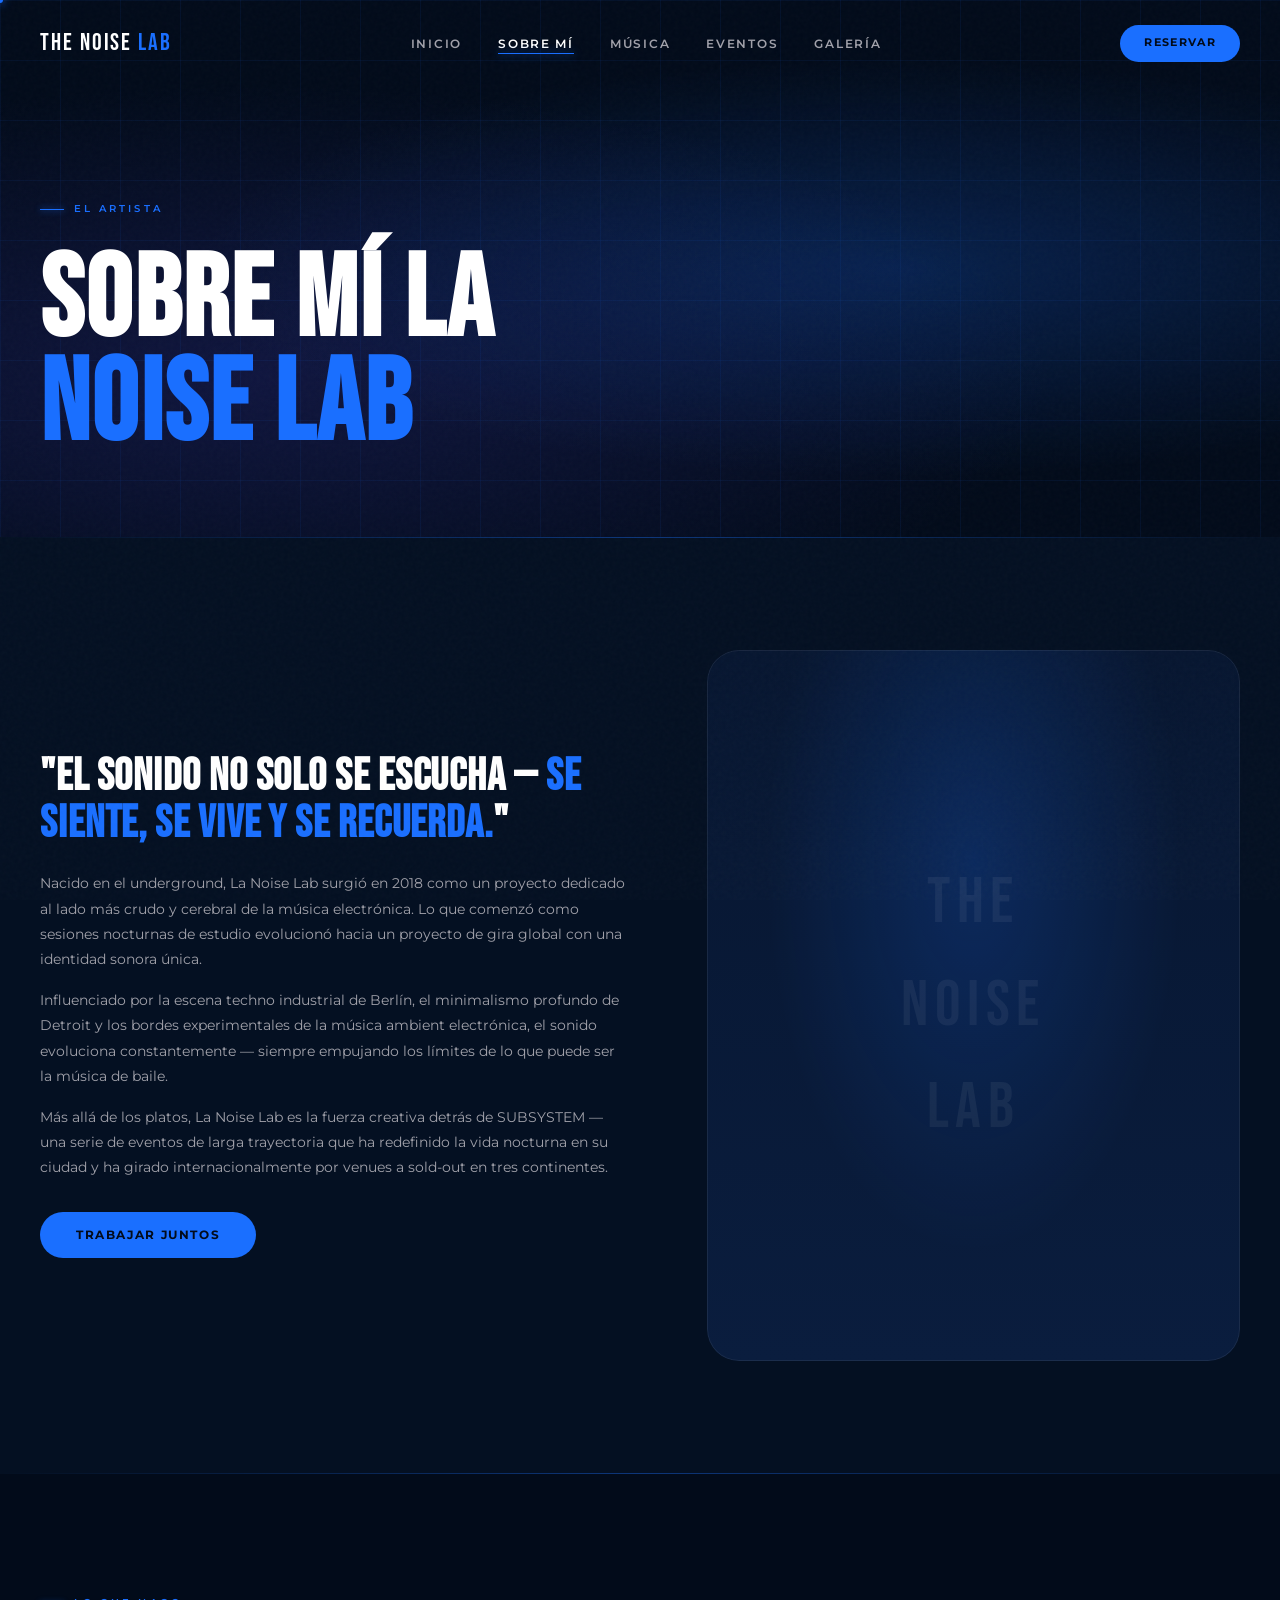
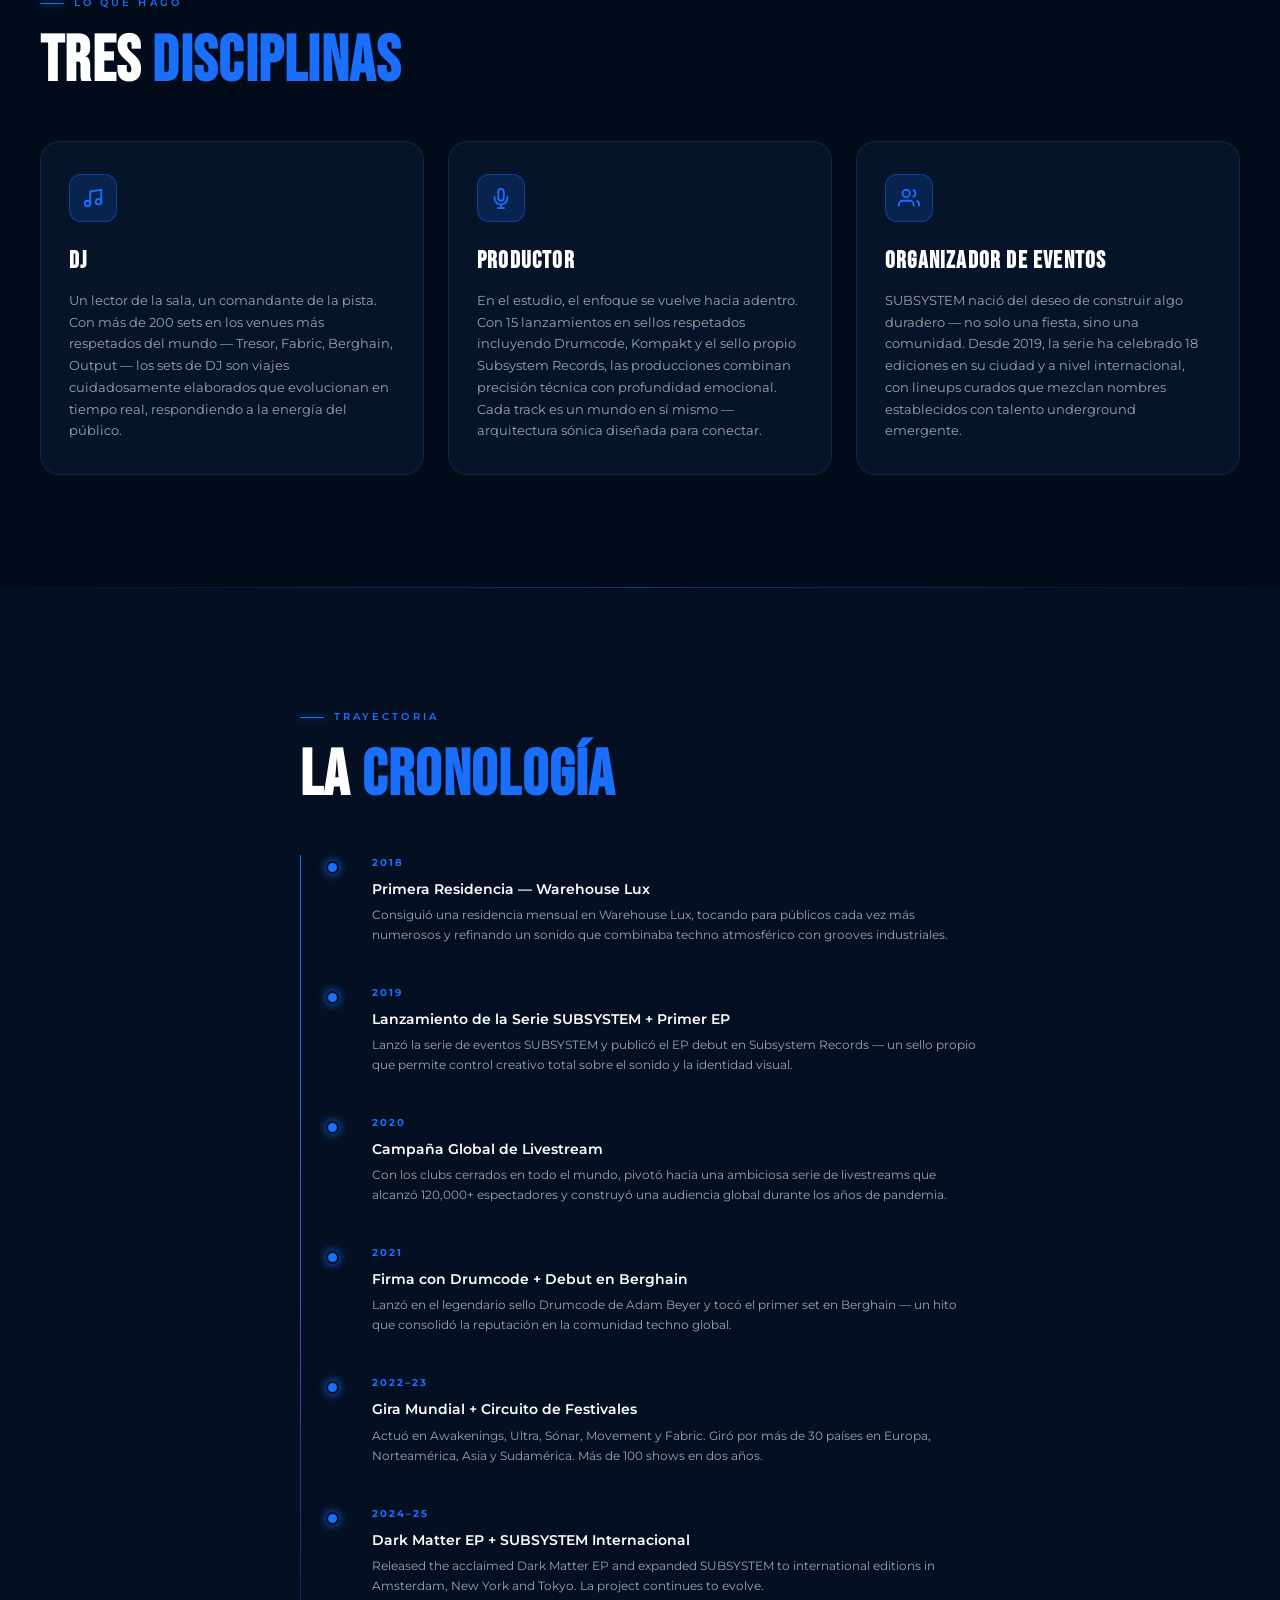
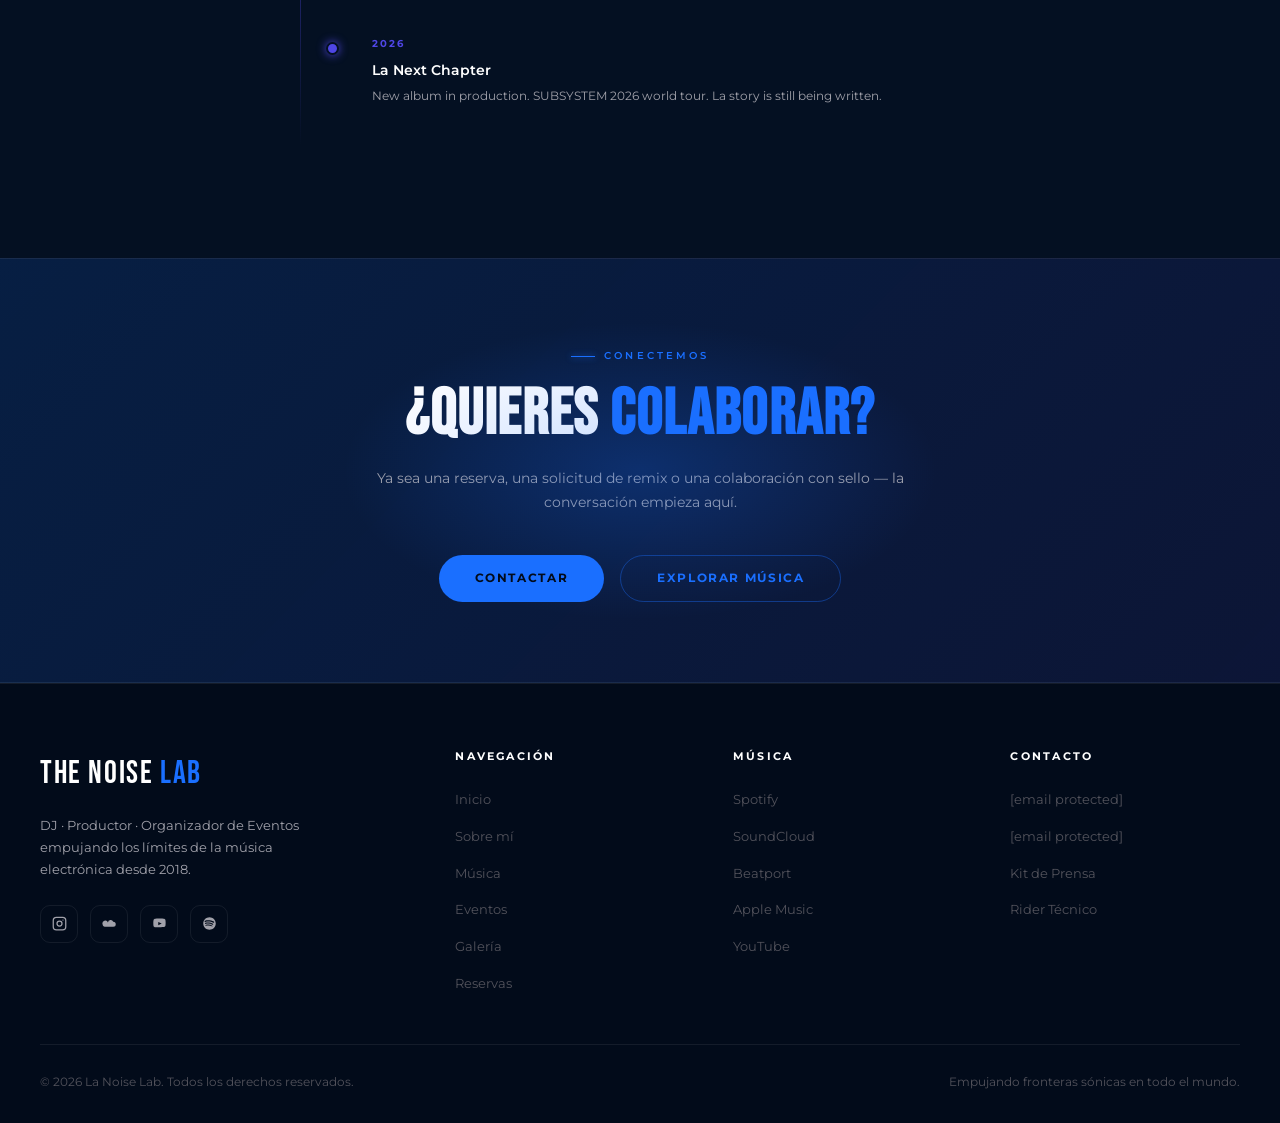
==== about.html @ 78b8d230 "Add files via upload" ====
<!DOCTYPE html>
<html lang="es">
<head>
  <meta charset="UTF-8">
  <meta name="viewport" content="width=device-width, initial-scale=1.0">
  <title>Sobre mí — The Noise Lab</title>
  <link rel="icon" href="data:image/svg+xml,<svg xmlns='http://www.w3.org/2000/svg' viewBox='0 0 100 100'><text y='.9em' font-size='90'>🔊</text></svg>">
  <link rel="preconnect" href="https://fonts.googleapis.com">
  <link href="https://fonts.googleapis.com/css2?family=Bebas+Neue&family=Montserrat:wght@300;400;500;600;700;900&display=swap" rel="stylesheet">
  <link rel="preconnect" href="https://fonts.googleapis.com">
  <link href="https://fonts.googleapis.com/css2?family=Bebas+Neue&family=Montserrat:wght@300;400;500;600;700;900&display=swap" rel="stylesheet">
  <link rel="stylesheet" href="css/styles.css">
</head>
<body>

<div id="cursor-dot"></div>
<div id="cursor-ring"></div>
<div id="page-transition"></div>



<nav id="navbar" role="navigation" aria-label="Main navigation">
  <a class="nav-logo" href="index.html">THE NOISE <span>LAB</span></a>
  <ul class="nav-links">
    <li><a href="index.html">Inicio</a></li>
    <li><a href="about.html" class="active">Sobre mí</a></li>
    <li><a href="music.html">Música</a></li>
    <li><a href="events.html">Eventos</a></li>
    <li><a href="gallery.html">Galería</a></li>
  </ul>
  <a href="booking.html" class="nav-cta">Reservar</a>
  <button class="nav-hamburger" aria-label="Toggle mobile menu"><span></span><span></span><span></span></button>
</nav>
<div class="nav-mobile" role="dialog" aria-label="Mobile navigation">
  <a href="index.html">Inicio</a><a href="about.html">Sobre mí</a><a href="music.html">Música</a>
  <a href="events.html">Eventos</a><a href="gallery.html">Galería</a><a href="booking.html">Reservar</a>
</div>

<!-- PAGE HERO -->
<section class="page-hero">
  <div class="page-hero-bg"></div>
  <div class="page-hero-grid"></div>
  <div class="container page-hero-inner">
    <span class="section-tag reveal">El Artista</span>
    <h1 class="page-hero-title reveal" data-delay="1">Sobre mí La<br><span>Noise Lab</span></h1>
  </div>
</section>

<div class="divider"></div>

<!-- INTRO -->
<section class="section" style="background:var(--bg-1)">
  <div class="container">
    <div class="about-intro">
      <div>
        <h2 class="about-quote reveal">"El sonido no solo se escucha — <span>se siente, se vive y se recuerda.</span>"</h2>
        <p class="about-text reveal" data-delay="1">
          Nacido en el underground, La Noise Lab surgió en 2018 como un proyecto dedicado al lado más crudo y cerebral de la música electrónica. Lo que comenzó como sesiones nocturnas de estudio evolucionó hacia un proyecto de gira global con una identidad sonora única.
        </p>
        <p class="about-text reveal" data-delay="2">
          Influenciado por la escena techno industrial de Berlín, el minimalismo profundo de Detroit y los bordes experimentales de la música ambient electrónica, el sonido evoluciona constantemente — siempre empujando los límites de lo que puede ser la música de baile.
        </p>
        <p class="about-text reveal" data-delay="3">
          Más allá de los platos, La Noise Lab es la fuerza creativa detrás de SUBSYSTEM — una serie de eventos de larga trayectoria que ha redefinido la vida nocturna en su ciudad y ha girado internacionalmente por venues a sold-out en tres continentes.
        </p>
        <div class="reveal" data-delay="4" style="margin-top:2rem">
          <a href="booking.html" class="btn btn-primary">Trabajar Juntos</a>
        </div>
      </div>
      <div class="about-portrait reveal reveal-right" data-delay="2">
        <div class="about-portrait-bg">
          <div>
            <div class="about-portrait-label">THE<br>NOISE<br>LAB</div>
          </div>
        </div>
        <div class="about-portrait-frame"></div>
      </div>
    </div>
  </div>
</section>

<div class="divider"></div>

<!-- PILLARS -->
<section class="section" style="background:var(--bg-0)">
  <div class="container">
    <span class="section-tag reveal">Lo Que Hago</span>
    <h2 class="section-title reveal" data-delay="1">Tres <span>Disciplinas</span></h2>
    <div class="about-pillars">
      <div class="pillar-card reveal" data-delay="1">
        <div class="pillar-icon">
          <svg viewBox="0 0 24 24" fill="none" stroke="currentColor" stroke-width="2"><path d="M9 18V5l12-2v13"/><circle cx="6" cy="18" r="3"/><circle cx="18" cy="16" r="3"/></svg>
        </div>
        <h3 class="pillar-title">DJ</h3>
        <p class="pillar-text">Un lector de la sala, un comandante de la pista. Con más de 200 sets en los venues más respetados del mundo — Tresor, Fabric, Berghain, Output — los sets de DJ son viajes cuidadosamente elaborados que evolucionan en tiempo real, respondiendo a la energía del público.</p>
      </div>
      <div class="pillar-card reveal" data-delay="2">
        <div class="pillar-icon">
          <svg viewBox="0 0 24 24" fill="none" stroke="currentColor" stroke-width="2"><path d="M12 2a3 3 0 0 1 3 3v7a3 3 0 0 1-6 0V5a3 3 0 0 1 3-3z"/><path d="M19 10v2a7 7 0 0 1-14 0v-2"/><line x1="12" y1="19" x2="12" y2="23"/><line x1="8" y1="23" x2="16" y2="23"/></svg>
        </div>
        <h3 class="pillar-title">Productor</h3>
        <p class="pillar-text">En el estudio, el enfoque se vuelve hacia adentro. Con 15 lanzamientos en sellos respetados incluyendo Drumcode, Kompakt y el sello propio Subsystem Records, las producciones combinan precisión técnica con profundidad emocional. Cada track es un mundo en sí mismo — arquitectura sónica diseñada para conectar.</p>
      </div>
      <div class="pillar-card reveal" data-delay="3">
        <div class="pillar-icon">
          <svg viewBox="0 0 24 24" fill="none" stroke="currentColor" stroke-width="2"><path d="M17 21v-2a4 4 0 0 0-4-4H5a4 4 0 0 0-4 4v2"/><circle cx="9" cy="7" r="4"/><path d="M23 21v-2a4 4 0 0 0-3-3.87"/><path d="M16 3.13a4 4 0 0 1 0 7.75"/></svg>
        </div>
        <h3 class="pillar-title">Organizador de Eventos</h3>
        <p class="pillar-text">SUBSYSTEM nació del deseo de construir algo duradero — no solo una fiesta, sino una comunidad. Desde 2019, la serie ha celebrado 18 ediciones en su ciudad y a nivel internacional, con lineups curados que mezclan nombres establecidos con talento underground emergente.</p>
      </div>
    </div>
  </div>
</section>

<div class="divider"></div>

<!-- TIMELINE -->
<section class="section" style="background:var(--bg-1)">
  <div class="container" style="max-width:760px">
    <span class="section-tag reveal">Trayectoria</span>
    <h2 class="section-title reveal" data-delay="1">La <span>Cronología</span></h2>
    <div class="timeline" style="margin-top:3rem">
      <div class="timeline-item reveal" data-delay="1">
        <div class="timeline-dot"></div>
        <div class="timeline-year">2018</div>
        <div class="timeline-event">Primera Residencia — Warehouse Lux</div>
        <div class="timeline-desc">Consiguió una residencia mensual en Warehouse Lux, tocando para públicos cada vez más numerosos y refinando un sonido que combinaba techno atmosférico con grooves industriales.</div>
      </div>
      <div class="timeline-item reveal" data-delay="2">
        <div class="timeline-dot"></div>
        <div class="timeline-year">2019</div>
        <div class="timeline-event">Lanzamiento de la Serie SUBSYSTEM + Primer EP</div>
        <div class="timeline-desc">Lanzó la serie de eventos SUBSYSTEM y publicó el EP debut en Subsystem Records — un sello propio que permite control creativo total sobre el sonido y la identidad visual.</div>
      </div>
      <div class="timeline-item reveal" data-delay="3">
        <div class="timeline-dot"></div>
        <div class="timeline-year">2020</div>
        <div class="timeline-event">Campaña Global de Livestream</div>
        <div class="timeline-desc">Con los clubs cerrados en todo el mundo, pivotó hacia una ambiciosa serie de livestreams que alcanzó 120,000+ espectadores y construyó una audiencia global durante los años de pandemia.</div>
      </div>
      <div class="timeline-item reveal" data-delay="4">
        <div class="timeline-dot"></div>
        <div class="timeline-year">2021</div>
        <div class="timeline-event">Firma con Drumcode + Debut en Berghain</div>
        <div class="timeline-desc">Lanzó en el legendario sello Drumcode de Adam Beyer y tocó el primer set en Berghain — un hito que consolidó la reputación en la comunidad techno global.</div>
      </div>
      <div class="timeline-item reveal" data-delay="5">
        <div class="timeline-dot"></div>
        <div class="timeline-year">2022–23</div>
        <div class="timeline-event">Gira Mundial + Circuito de Festivales</div>
        <div class="timeline-desc">Actuó en Awakenings, Ultra, Sónar, Movement y Fabric. Giró por más de 30 países en Europa, Norteamérica, Asia y Sudamérica. Más de 100 shows en dos años.</div>
      </div>
      <div class="timeline-item reveal" data-delay="6">
        <div class="timeline-dot"></div>
        <div class="timeline-year">2024–25</div>
        <div class="timeline-event">Dark Matter EP + SUBSYSTEM Internacional</div>
        <div class="timeline-desc">Released the acclaimed Dark Matter EP and expanded SUBSYSTEM to international editions in Amsterdam, New York and Tokyo. La project continues to evolve.</div>
      </div>
      <div class="timeline-item reveal">
        <div class="timeline-dot" style="background:var(--neon-purple);box-shadow:0 0 10px var(--neon-purple)"></div>
        <div class="timeline-year" style="color:var(--neon-purple)">2026</div>
        <div class="timeline-event">La Next Chapter</div>
        <div class="timeline-desc">New album in production. SUBSYSTEM 2026 world tour. La story is still being written.</div>
      </div>
    </div>
  </div>
</section>

<!-- CTA -->
<section class="cta-band">
  <div class="container">
    <span class="section-tag" style="justify-content:center">Conectemos</span>
    <h2 class="section-title reveal">¿Quieres <span>Colaborar?</span></h2>
    <p class="section-subtitle reveal" data-delay="1">Ya sea una reserva, una solicitud de remix o una colaboración con sello — la conversación empieza aquí.</p>
    <div class="btn-row reveal" data-delay="2">
      <a href="booking.html" class="btn btn-primary">Contactar</a>
      <a href="music.html" class="btn btn-ghost">Explorar Música</a>
    </div>
  </div>
</section>

<footer role="contentinfo">
  <div class="container">
    <div class="footer-grid">
      <div>
        <div class="footer-logo">THE NOISE <span>LAB</span></div>
        <p class="footer-desc">DJ · Productor · Organizador de Eventos empujando los límites de la música electrónica desde 2018.</p>
        <div class="footer-socials">
          <a href="#" class="social-btn" aria-label="Instagram"><svg viewBox="0 0 24 24" fill="none" stroke="currentColor" stroke-width="2"><rect x="2" y="2" width="20" height="20" rx="5"/><circle cx="12" cy="12" r="4"/><circle cx="17.5" cy="6.5" r="1" fill="currentColor" stroke="none"/></svg></a>
          <a href="#" class="social-btn" aria-label="SoundCloud"><svg viewBox="0 0 24 24" fill="currentColor"><path d="M1 13.5C1 15.4 2.6 17 4.5 17H18a4 4 0 000-8 4.5 4.5 0 00-8.5 1.5A3 3 0 001 13.5z"/></svg></a>
          <a href="#" class="social-btn" aria-label="YouTube"><svg viewBox="0 0 24 24" fill="currentColor"><path d="M21.6 7.2s-.2-1.4-.9-2c-.8-.9-1.8-.9-2.2-.9C16 4.1 12 4.1 12 4.1s-4 0-6.5.2c-.4 0-1.4 0-2.2.9-.7.6-.9 2-.9 2S2.1 8.8 2.1 10.4v1.5c0 1.6.2 3.2.2 3.2s.2 1.4.9 2c.8.9 1.9.8 2.4.9C7.1 18 12 18 12 18s4 0 6.5-.3c.4 0 1.4 0 2.2-.9.7-.6.9-2 .9-2s.2-1.6.2-3.2v-1.5c0-1.6-.2-3.2-.2-3.2zM10 14.6V9.4l5.5 2.6-5.5 2.6z"/></svg></a>
          <a href="#" class="social-btn" aria-label="Spotify"><svg viewBox="0 0 24 24" fill="currentColor"><path d="M12 2C6.48 2 2 6.48 2 12s4.48 10 10 10 10-4.48 10-10S17.52 2 12 2zm4.64 14.36c-.2.32-.61.42-.93.22-2.55-1.56-5.76-1.91-9.53-1.05-.37.09-.73-.14-.82-.5-.09-.37.14-.73.5-.82 4.13-.94 7.67-.53 10.52 1.21.32.2.42.61.22.93zm1.24-2.76c-.25.4-.78.52-1.18.27-2.92-1.79-7.37-2.31-10.82-1.26-.45.13-.92-.12-1.05-.57-.13-.45.12-.92.57-1.05 3.95-1.2 8.85-.62 12.21 1.43.4.25.52.78.27 1.18zm.11-2.87c-3.5-2.08-9.28-2.27-12.62-1.26-.54.16-1.1-.14-1.27-.68-.16-.54.14-1.1.68-1.27 3.84-1.17 10.22-.94 14.26 1.45.49.29.65.91.36 1.4-.29.49-.91.65-1.4.36z"/></svg></a>
        </div>
      </div>
      <div class="footer-col"><h4>Navegación</h4><ul><li><a href="index.html">Inicio</a></li><li><a href="about.html">Sobre mí</a></li><li><a href="music.html">Música</a></li><li><a href="events.html">Eventos</a></li><li><a href="gallery.html">Galería</a></li><li><a href="booking.html">Reservas</a></li></ul></div>
      <div class="footer-col"><h4>Música</h4><ul><li><a href="#">Spotify</a></li><li><a href="#">SoundCloud</a></li><li><a href="#">Beatport</a></li><li><a href="#">Apple Music</a></li><li><a href="#">YouTube</a></li></ul></div>
      <div class="footer-col"><h4>Contacto</h4><ul><li><a href="/cdn-cgi/l/email-protection#44262b2b2f2d2a233704302c212a2b2d37212825266a272b29"><span class="__cf_email__" data-cfemail="f3919c9c989a9d9480b3879b969d9c9a80969f9291dd909c9e">[email&#160;protected]</span></a></li><li><a href="/cdn-cgi/l/email-protection#43333126303003372b262d2c2a30262f22216d202c2e"><span class="__cf_email__" data-cfemail="42323027313102362a272c2d2b31272e23206c212d2f">[email&#160;protected]</span></a></li><li><a href="#">Kit de Prensa</a></li><li><a href="#">Rider Técnico</a></li></ul></div>
    </div>
    <div class="footer-bottom">
      <span>© 2026 La Noise Lab. Todos los derechos reservados.</span>
      <span>Empujando fronteras sónicas en todo el mundo.</span>
    </div>
  </div>
</footer>
</div>
  <script src="js/script.js"></script>
</body>
</html>
---- css/styles.css ----
/* ============================================================
   THE NOISE LAB — MASTER STYLESHEET
   Senior-level production CSS
   ============================================================ */

@import url('https://fonts.googleapis.com/css2?family=Bebas+Neue&family=Montserrat:wght@300;400;500;600;700;900&display=swap');

/* ── CUSTOM PROPERTIES ───────────────────────────────────── */
:root {
  --bg-0:        #020b1a;
  --bg-1:        #041022;
  --bg-2:        #071630;
  --bg-3:        #0a1d3e;
  --bg-card:     #051428;

  --neon-blue:   #1a6fff;
  --neon-purple: #4f46e5;
  --neon-pink:   #818cf8;
  --neon-blue-dim: rgba(26,111,255,.18);
  --neon-purple-dim: rgba(79,70,229,.18);

  --text-primary:   #ffffff;
  --text-secondary: #a1a1aa;
  --text-muted:     #52525b;

  --border:      rgba(255,255,255,.07);
  --border-glow: rgba(26,111,255,.4);

  --ff-head: 'Bebas Neue', sans-serif;
  --ff-body: 'Montserrat', sans-serif;

  --radius-sm: 6px;
  --radius-md: 12px;
  --radius-lg: 20px;
  --radius-xl: 32px;

  --transition: 0.35s cubic-bezier(.4,0,.2,1);
  --transition-fast: 0.18s cubic-bezier(.4,0,.2,1);

  --glow-blue:   0 0 40px rgba(26,111,255,.5), 0 0 80px rgba(26,111,255,.2);
  --glow-purple: 0 0 40px rgba(79,70,229,.5), 0 0 80px rgba(79,70,229,.2);
}

/* ── RESET & BASE ────────────────────────────────────────── */
*, *::before, *::after { box-sizing: border-box; margin: 0; padding: 0; }

html { font-size: 16px; scroll-behavior: smooth; overflow-x: hidden; }

body {
  font-family: var(--ff-body);
  background: var(--bg-1);
  color: var(--text-primary);
  line-height: 1.6;
  overflow-x: hidden;
  cursor: none;
}

::selection { background: var(--neon-blue); color: var(--bg-0); }
::-webkit-scrollbar { width: 4px; }
::-webkit-scrollbar-track { background: var(--bg-0); }
::-webkit-scrollbar-thumb { background: var(--neon-blue); border-radius: 2px; }

a { color: inherit; text-decoration: none; }
img { display: block; max-width: 100%; }
button { cursor: none; }

/* ── CURSOR ──────────────────────────────────────────────── */
#cursor-dot,
#cursor-ring {
  position: fixed; top: 0; left: 0;
  pointer-events: none; z-index: 99999;
  transform: translate(-50%, -50%);
  border-radius: 50%; transition: opacity .3s;
}
#cursor-dot {
  width: 6px; height: 6px;
  background: var(--neon-blue);
  box-shadow: 0 0 10px var(--neon-blue);
}
#cursor-ring {
  width: 36px; height: 36px;
  border: 1.5px solid rgba(26,111,255,.6);
  transition: width .25s, height .25s, border-color .25s, background .25s;
}
body.cursor-hover #cursor-ring { width: 56px; height: 56px; border-color: var(--neon-blue); background: var(--neon-blue-dim); }
body.cursor-img   #cursor-ring { width: 64px; height: 64px; border-color: var(--neon-purple); background: var(--neon-purple-dim); }

/* ── GRAIN ───────────────────────────────────────────────── */
body::before {
  content: ''; position: fixed; inset: 0;
  background-image: url("data:image/svg+xml,%3Csvg viewBox='0 0 256 256' xmlns='http://www.w3.org/2000/svg'%3E%3Cfilter id='n'%3E%3CfeTurbulence type='fractalNoise' baseFrequency='0.9' numOctaves='4' stitchTiles='stitch'/%3E%3C/filter%3E%3Crect width='100%25' height='100%25' filter='url(%23n)' opacity='1'/%3E%3C/svg%3E");
  opacity: .025; pointer-events: none; z-index: 1;
}

/* ── PAGE TRANSITION ─────────────────────────────────────── */
#page-transition {
  position: fixed; inset: 0; background: var(--bg-0);
  z-index: 9998; opacity: 0; pointer-events: none; transition: opacity .4s ease;
}
#page-transition.active { opacity: 1; pointer-events: all; }

/* ── SPLASH ──────────────────────────────────────────────── */
#splash {
  position: fixed; inset: 0; z-index: 9990;
  background: var(--bg-0);
  display: flex; flex-direction: column; align-items: center; justify-content: center;
  overflow: hidden; transition: opacity .8s ease, transform .8s ease;
}
#splash.hide { opacity: 0; transform: scale(1.04); pointer-events: none; }

.splash-particles { position: absolute; inset: 0; overflow: hidden; }
.splash-particle {
  position: absolute; width: 2px; height: 2px;
  background: var(--neon-blue); border-radius: 50%;
  animation: particle-float linear infinite; opacity: 0;
}
@keyframes particle-float {
  0%   { opacity: 0; transform: translateY(0) scale(1); }
  10%  { opacity: 1; }
  90%  { opacity: .5; }
  100% { opacity: 0; transform: translateY(-100vh) scale(0); }
}

.splash-grid {
  position: absolute; inset: 0;
  background-image:
    linear-gradient(rgba(26,111,255,.09) 1px, transparent 1px),
    linear-gradient(90deg, rgba(26,111,255,.09) 1px, transparent 1px);
  background-size: 60px 60px;
  animation: grid-shift 12s linear infinite;
}
@keyframes grid-shift { from { transform: translateY(0); } to { transform: translateY(60px); } }

.splash-glow {
  position: absolute; width: 600px; height: 600px;
  background: radial-gradient(circle, rgba(26,111,255,.4) 0%, transparent 70%);
  border-radius: 50%; animation: glow-pulse 4s ease-in-out infinite;
}
@keyframes glow-pulse { 0%,100% { transform: scale(1); opacity: .7; } 50% { transform: scale(1.15); opacity: 1; } }

.splash-content {
  position: relative; z-index: 2; text-align: center;
  animation: splash-in .8s ease both; animation-delay: .3s;
}
@keyframes splash-in {
  from { opacity: 0; transform: translateY(30px); filter: blur(12px); }
  to   { opacity: 1; transform: translateY(0);    filter: blur(0); }
}

.splash-label {
  font-family: var(--ff-body); font-size: .75rem; font-weight: 600;
  letter-spacing: .35em; color: var(--neon-blue); text-transform: uppercase;
  margin-bottom: 1.5rem; opacity: .8;
}
.splash-title {
  font-family: var(--ff-head);
  font-size: clamp(5rem, 15vw, 13rem);
  line-height: .9; letter-spacing: .02em;
  background: linear-gradient(135deg, #fff 30%, var(--neon-blue) 100%);
  -webkit-background-clip: text; -webkit-text-fill-color: transparent; background-clip: text;
  filter: drop-shadow(0 0 40px rgba(26,111,255,.4));
}
.splash-subtitle {
  font-family: var(--ff-body); font-size: .85rem; font-weight: 500;
  letter-spacing: .4em; color: var(--text-secondary); text-transform: uppercase; margin-top: 1.25rem;
}
.splash-btn {
  margin-top: 3.5rem;
  display: inline-flex; align-items: center; gap: .75rem;
  padding: .9rem 2.5rem; background: transparent;
  border: 1px solid var(--border-glow); border-radius: 100px;
  font-family: var(--ff-body); font-size: .75rem; font-weight: 600;
  letter-spacing: .2em; text-transform: uppercase; color: var(--neon-blue);
  transition: var(--transition);
  animation: splash-in .8s ease both; animation-delay: .9s;
}
.splash-btn:hover { background: var(--neon-blue-dim); box-shadow: var(--glow-blue); letter-spacing: .3em; }
.splash-btn svg { width: 16px; height: 16px; }

.splash-progress {
  position: absolute; bottom: 2.5rem; left: 50%; transform: translateX(-50%);
  width: 120px; height: 2px; background: rgba(255,255,255,.08); border-radius: 2px; overflow: hidden;
}
.splash-progress-bar {
  height: 100%; background: linear-gradient(90deg, var(--neon-blue), var(--neon-purple));
  border-radius: 2px; width: 0; transition: width .1s linear;
}

/* ── NAVBAR ──────────────────────────────────────────────── */
#navbar {
  position: fixed; top: 0; left: 0; right: 0; z-index: 900;
  padding: 1.5rem 2.5rem; display: flex; align-items: center; justify-content: space-between;
  transition: var(--transition);
}
#navbar.scrolled {
  padding: 1rem 2.5rem; background: rgba(6,6,10,.85);
  backdrop-filter: blur(20px); -webkit-backdrop-filter: blur(20px);
  border-bottom: 1px solid var(--border);
}

.nav-logo {
  font-family: var(--ff-head); font-size: 1.5rem; letter-spacing: .08em;
  color: var(--text-primary); transition: var(--transition-fast);
}
.nav-logo span { color: var(--neon-blue); }
.nav-logo:hover { color: var(--neon-blue); }

.nav-links { display: flex; align-items: center; gap: 2.25rem; list-style: none; }
.nav-links a {
  font-size: .72rem; font-weight: 600; letter-spacing: .15em; text-transform: uppercase;
  color: var(--text-secondary); transition: var(--transition-fast);
  position: relative; padding-bottom: 3px;
}
.nav-links a::after {
  content: ''; position: absolute; bottom: 0; left: 0; width: 0; height: 1px;
  background: var(--neon-blue); transition: width .3s ease; box-shadow: 0 0 8px var(--neon-blue);
}
.nav-links a:hover, .nav-links a.active { color: var(--text-primary); }
.nav-links a:hover::after, .nav-links a.active::after { width: 100%; }

.nav-cta {
  padding: .6rem 1.5rem; background: var(--neon-blue); border: none; border-radius: 100px;
  font-family: var(--ff-body); font-size: .7rem; font-weight: 700;
  letter-spacing: .12em; text-transform: uppercase; color: var(--bg-0); transition: var(--transition-fast);
}
.nav-cta:hover { box-shadow: var(--glow-blue); transform: translateY(-1px); }

.nav-hamburger { display: none; flex-direction: column; gap: 5px; background: none; border: none; padding: 4px; }
.nav-hamburger span { display: block; width: 24px; height: 1.5px; background: var(--text-primary); transition: var(--transition-fast); transform-origin: center; }
#navbar.nav-open .nav-hamburger span:nth-child(1) { transform: translateY(6.5px) rotate(45deg); }
#navbar.nav-open .nav-hamburger span:nth-child(2) { opacity: 0; transform: scaleX(0); }
#navbar.nav-open .nav-hamburger span:nth-child(3) { transform: translateY(-6.5px) rotate(-45deg); }

.nav-mobile {
  display: none; position: fixed; inset: 0;
  background: rgba(6,6,10,.97); backdrop-filter: blur(20px);
  z-index: 890; flex-direction: column; align-items: center; justify-content: center;
  gap: 2.5rem; opacity: 0; pointer-events: none; transition: opacity .3s ease;
}
.nav-mobile.open { opacity: 1; pointer-events: all; }
.nav-mobile a { font-family: var(--ff-head); font-size: clamp(2.5rem, 8vw, 4rem); letter-spacing: .05em; color: var(--text-secondary); transition: var(--transition-fast); }
.nav-mobile a:hover { color: var(--neon-blue); }

/* ── BUTTONS ─────────────────────────────────────────────── */
.btn {
  display: inline-flex; align-items: center; justify-content: center; gap: .6rem;
  padding: .85rem 2.25rem; border-radius: 100px;
  font-family: var(--ff-body); font-size: .72rem; font-weight: 700; letter-spacing: .14em;
  text-transform: uppercase; transition: var(--transition-fast); border: none;
  position: relative; overflow: hidden;
}
.btn::after { content: ''; position: absolute; inset: 0; background: rgba(255,255,255,.08); opacity: 0; transition: opacity .2s; }
.btn:hover::after { opacity: 1; }
.btn-primary { background: var(--neon-blue); color: var(--bg-0); }
.btn-primary:hover { box-shadow: var(--glow-blue); transform: translateY(-2px); }
.btn-ghost { background: transparent; border: 1px solid var(--border-glow); color: var(--neon-blue); }
.btn-ghost:hover { background: var(--neon-blue-dim); box-shadow: 0 0 20px rgba(26,111,255,.15); transform: translateY(-2px); }
.btn-purple { background: var(--neon-purple); color: #fff; }
.btn-purple:hover { box-shadow: var(--glow-purple); transform: translateY(-2px); }
.btn-sm { padding: .55rem 1.4rem; font-size: .65rem; }

/* ── LAYOUT UTILS ────────────────────────────────────────── */
.section { padding: 7rem 0; position: relative; }
.section-sm { padding: 4rem 0; }
.container { max-width: 1280px; margin: 0 auto; padding: 0 2.5rem; }

.section-tag {
  display: inline-flex; align-items: center; gap: .6rem;
  font-size: .65rem; font-weight: 600; letter-spacing: .3em; text-transform: uppercase;
  color: var(--neon-blue); margin-bottom: 1.25rem;
}
.section-tag::before { content: ''; width: 24px; height: 1px; background: var(--neon-blue); box-shadow: 0 0 6px var(--neon-blue); }
.section-title { font-family: var(--ff-head); font-size: clamp(2.5rem, 5vw, 4.5rem); line-height: .95; letter-spacing: .02em; }
.section-title span { color: var(--neon-blue); }
.section-subtitle { font-size: .9rem; color: var(--text-secondary); line-height: 1.7; max-width: 540px; margin-top: .75rem; }
.divider { width: 100%; height: 1px; background: linear-gradient(90deg, transparent, var(--border-glow), transparent); }

/* ── REVEAL ──────────────────────────────────────────────── */
.reveal { opacity: 0; transform: translateY(32px); transition: opacity .7s ease, transform .7s ease; }
.reveal.reveal-left  { transform: translateX(-32px); }
.reveal.reveal-right { transform: translateX(32px); }
.reveal.revealed     { opacity: 1; transform: none !important; }
.reveal[data-delay="1"] { transition-delay: .1s; }
.reveal[data-delay="2"] { transition-delay: .2s; }
.reveal[data-delay="3"] { transition-delay: .3s; }
.reveal[data-delay="4"] { transition-delay: .4s; }
.reveal[data-delay="5"] { transition-delay: .5s; }
.reveal[data-delay="6"] { transition-delay: .6s; }

/* ── FOOTER ──────────────────────────────────────────────── */
footer { background: var(--bg-0); border-top: 1px solid var(--border); padding: 4rem 0 2rem; }
.footer-grid { display: grid; grid-template-columns: 1.6fr 1fr 1fr 1fr; gap: 3rem; padding-bottom: 3rem; border-bottom: 1px solid var(--border); }
.footer-logo { font-family: var(--ff-head); font-size: 2rem; letter-spacing: .05em; margin-bottom: 1rem; }
.footer-logo span { color: var(--neon-blue); }
.footer-desc { font-size: .8rem; color: var(--text-secondary); line-height: 1.7; margin-bottom: 1.5rem; max-width: 260px; }
.footer-socials { display: flex; gap: .75rem; }
.social-btn { width: 38px; height: 38px; border: 1px solid var(--border); border-radius: 10px; display: flex; align-items: center; justify-content: center; transition: var(--transition-fast); color: var(--text-secondary); }
.social-btn:hover { border-color: var(--neon-blue); color: var(--neon-blue); box-shadow: 0 0 12px rgba(26,111,255,.2); transform: translateY(-2px); }
.social-btn svg { width: 15px; height: 15px; }
.footer-col h4 { font-size: .7rem; font-weight: 700; letter-spacing: .2em; text-transform: uppercase; color: var(--text-primary); margin-bottom: 1.25rem; }
.footer-col ul { list-style: none; display: flex; flex-direction: column; gap: .7rem; }
.footer-col a { font-size: .8rem; color: var(--text-muted); transition: var(--transition-fast); }
.footer-col a:hover { color: var(--neon-blue); padding-left: 4px; }
.footer-bottom { display: flex; align-items: center; justify-content: space-between; padding-top: 1.75rem; font-size: .72rem; color: var(--text-muted); }

/* ── HERO ────────────────────────────────────────────────── */
.hero {
  min-height: 100vh; display: flex; align-items: center;
  padding: 8rem 0 4rem; position: relative; overflow: hidden;
}
.hero-bg { position: absolute; inset: 0; z-index: 0; }
.hero-bg-grid {
  position: absolute; inset: 0;
  background-image: linear-gradient(rgba(26,111,255,.08) 1px, transparent 1px), linear-gradient(90deg, rgba(26,111,255,.08) 1px, transparent 1px);
  background-size: 80px 80px;
}
.hero-bg-glow-1 {
  position: absolute; top: -20%; right: -10%;
  width: 60vw; height: 60vw;
  background: radial-gradient(circle, rgba(26,111,255,.3) 0%, transparent 65%);
  border-radius: 50%; animation: glow-drift 10s ease-in-out infinite;
}
.hero-bg-glow-2 {
  position: absolute; bottom: -20%; left: -10%;
  width: 50vw; height: 50vw;
  background: radial-gradient(circle, rgba(79,70,229,.2) 0%, transparent 65%);
  border-radius: 50%; animation: glow-drift 14s ease-in-out infinite reverse;
}
@keyframes glow-drift { 0%,100% { transform: translate(0,0) scale(1); } 50% { transform: translate(3%,4%) scale(1.08); } }

.hero-inner { position: relative; z-index: 2; display: grid; grid-template-columns: 1fr 1fr; gap: 4rem; align-items: center; width: 100%; }

.hero-tag {
  display: inline-flex; align-items: center; gap: .6rem;
  padding: .4rem 1rem; border: 1px solid var(--border-glow); border-radius: 100px;
  font-size: .65rem; font-weight: 600; letter-spacing: .25em; text-transform: uppercase;
  color: var(--neon-blue); margin-bottom: 1.75rem; background: var(--neon-blue-dim);
}
.hero-tag-dot { width: 5px; height: 5px; background: var(--neon-blue); border-radius: 50%; animation: blink 1.5s ease-in-out infinite; }
@keyframes blink { 0%,100% { opacity: 1; } 50% { opacity: .3; } }

.hero-title { font-family: var(--ff-head); font-size: clamp(4rem, 8vw, 8rem); line-height: .9; letter-spacing: .02em; margin-bottom: 1.5rem; }
.hero-title .line-1 { color: var(--text-primary); display: block; }
.hero-title .line-2 {
  display: block;
  background: linear-gradient(135deg, var(--neon-blue) 0%, var(--neon-purple) 100%);
  -webkit-background-clip: text; -webkit-text-fill-color: transparent; background-clip: text;
  filter: drop-shadow(0 0 20px rgba(26,111,255,.3));
}
.hero-desc { font-size: .9rem; color: var(--text-secondary); line-height: 1.75; max-width: 440px; margin-bottom: 2.5rem; }
.hero-btns { display: flex; gap: 1rem; flex-wrap: wrap; }

.hero-stats { display: flex; gap: 2.5rem; margin-top: 3.5rem; padding-top: 2.5rem; border-top: 1px solid var(--border); }
.hero-stat-num { font-family: var(--ff-head); font-size: 2.25rem; letter-spacing: .03em; color: var(--neon-blue); line-height: 1; }
.hero-stat-label { font-size: .68rem; font-weight: 600; letter-spacing: .12em; text-transform: uppercase; color: var(--text-muted); margin-top: .3rem; }

/* DJ Visual */
.hero-visual { position: relative; display: flex; align-items: center; justify-content: center; }
.hero-dj-frame {
  position: relative; width: 100%; aspect-ratio: 4/5; max-width: 520px;
  border-radius: var(--radius-xl); overflow: hidden; border: 1px solid var(--border);
}
.hero-dj-bg {
  position: absolute; inset: 0;
  background: radial-gradient(ellipse at 60% 30%, rgba(26,111,255,.4) 0%, transparent 60%),
              radial-gradient(ellipse at 30% 80%, rgba(79,70,229,.3) 0%, transparent 55%),
              linear-gradient(180deg, var(--bg-2) 0%, var(--bg-3) 100%);
}
.hero-dj-figure { position: absolute; inset: 0; display: flex; align-items: flex-end; justify-content: center; }
.hero-dj-svg { width: 85%; max-width: 420px; filter: drop-shadow(0 0 30px rgba(26,111,255,.35)); }

.dj-deck { animation: deck-spin 6s linear infinite; transform-origin: center; transform-box: fill-box; }
.dj-deck-2 { animation: deck-spin 8s linear infinite reverse; transform-origin: center; transform-box: fill-box; }
@keyframes deck-spin { from { transform: rotate(0deg); } to { transform: rotate(360deg); } }

.sound-wave { position: absolute; bottom: 1.5rem; left: 50%; transform: translateX(-50%); display: flex; gap: 3px; align-items: flex-end; height: 32px; }
.wave-bar { width: 3px; background: var(--neon-blue); border-radius: 3px; animation: wave-anim .8s ease-in-out infinite alternate; box-shadow: 0 0 6px var(--neon-blue); }
.wave-bar:nth-child(1) { height: 8px;  animation-delay: 0s; }
.wave-bar:nth-child(2) { height: 18px; animation-delay: .1s; }
.wave-bar:nth-child(3) { height: 30px; animation-delay: .05s; }
.wave-bar:nth-child(4) { height: 22px; animation-delay: .15s; }
.wave-bar:nth-child(5) { height: 12px; animation-delay: .08s; }
.wave-bar:nth-child(6) { height: 28px; animation-delay: .18s; }
.wave-bar:nth-child(7) { height: 18px; animation-delay: .03s; }
.wave-bar:nth-child(8) { height: 10px; animation-delay: .12s; }
.wave-bar:nth-child(9) { height: 24px; animation-delay: .07s; }
.wave-bar:nth-child(10){ height: 16px; animation-delay: .16s; }
.wave-bar:nth-child(11){ height: 8px;  animation-delay: .04s; }
.wave-bar:nth-child(12){ height: 20px; animation-delay: .13s; }
@keyframes wave-anim { from { transform: scaleY(1); } to { transform: scaleY(.3); } }

.hero-dj-badge {
  position: absolute; top: 1.5rem; right: 1.5rem;
  padding: .5rem 1rem; background: rgba(0,0,0,.6); backdrop-filter: blur(10px);
  border: 1px solid var(--border-glow); border-radius: var(--radius-md);
  font-size: .65rem; font-weight: 600; letter-spacing: .15em; text-transform: uppercase; color: var(--neon-blue);
}

/* ── TRACKS ──────────────────────────────────────────────── */
.tracks-section { background: var(--bg-0); }
.tracks-grid { display: grid; grid-template-columns: repeat(auto-fill, minmax(280px, 1fr)); gap: 1.25rem; margin-top: 3rem; }
.track-card {
  background: var(--bg-card); border: 1px solid var(--border); border-radius: var(--radius-lg);
  padding: 1.25rem; display: flex; align-items: center; gap: 1.1rem;
  transition: var(--transition); position: relative; overflow: hidden;
}
.track-card::before { content: ''; position: absolute; inset: 0; background: linear-gradient(135deg, var(--neon-blue-dim), transparent); opacity: 0; transition: opacity .3s; }
.track-card:hover { border-color: var(--border-glow); transform: translateY(-3px); box-shadow: 0 8px 30px rgba(0,0,0,.4); }
.track-card:hover::before { opacity: 1; }
.track-cover { width: 56px; height: 56px; border-radius: var(--radius-sm); flex-shrink: 0; background: var(--bg-3); display: flex; align-items: center; justify-content: center; font-family: var(--ff-head); font-size: 1.2rem; }
.track-info { flex: 1; min-width: 0; }
.track-name { font-size: .85rem; font-weight: 700; white-space: nowrap; overflow: hidden; text-overflow: ellipsis; }
.track-meta { font-size: .68rem; color: var(--text-muted); margin-top: .2rem; }
.track-play {
  width: 36px; height: 36px; border-radius: 50%; border: 1px solid var(--border-glow); background: transparent;
  display: flex; align-items: center; justify-content: center; color: var(--neon-blue);
  flex-shrink: 0; transition: var(--transition-fast); position: relative; z-index: 1;
}
.track-play:hover { background: var(--neon-blue); color: var(--bg-0); box-shadow: var(--glow-blue); }
.track-play svg { width: 14px; height: 14px; }

/* ── SHOWS ───────────────────────────────────────────────── */
.shows-section { background: var(--bg-1); }
.shows-list { margin-top: 3rem; display: flex; flex-direction: column; gap: .75rem; }
.show-item {
  display: grid; grid-template-columns: 100px 1fr auto auto; align-items: center; gap: 2rem;
  padding: 1.25rem 1.75rem; background: var(--bg-card); border: 1px solid var(--border); border-radius: var(--radius-md);
  transition: var(--transition); position: relative; overflow: hidden;
}
.show-item::after { content: ''; position: absolute; left: 0; top: 0; bottom: 0; width: 3px; background: linear-gradient(180deg, var(--neon-blue), var(--neon-purple)); opacity: 0; transition: opacity .3s; }
.show-item:hover { border-color: var(--border-glow); transform: translateX(4px); }
.show-item:hover::after { opacity: 1; }
.show-date { font-family: var(--ff-head); font-size: 1rem; letter-spacing: .05em; color: var(--neon-blue); line-height: 1.2; }
.show-date span { display: block; font-family: var(--ff-body); font-size: .65rem; font-weight: 600; letter-spacing: .15em; text-transform: uppercase; color: var(--text-muted); }
.show-name { font-size: .92rem; font-weight: 700; }
.show-venue { font-size: .75rem; color: var(--text-muted); margin-top: .2rem; }
.show-tag { font-size: .62rem; font-weight: 700; letter-spacing: .12em; text-transform: uppercase; padding: .3rem .8rem; border-radius: 100px; }
.show-tag.sold-out { background: rgba(239,68,68,.12); color: #f87171; border: 1px solid rgba(239,68,68,.25); }
.show-tag.available { background: rgba(52,211,153,.12); color: #34d399; border: 1px solid rgba(52,211,153,.25); }
.show-tag.soon { background: var(--neon-blue-dim); color: var(--neon-blue); border: 1px solid var(--border-glow); }

/* ── CTA BAND ────────────────────────────────────────────── */
.cta-band {
  padding: 5rem 0; text-align: center;
  background: linear-gradient(135deg, rgba(26,111,255,.15) 0%, rgba(79,70,229,.1) 100%);
  border-top: 1px solid var(--border); border-bottom: 1px solid var(--border);
  position: relative; overflow: hidden;
}
.cta-band::before {
  content: ''; position: absolute; top: 50%; left: 50%; transform: translate(-50%,-50%);
  width: 600px; height: 300px; background: radial-gradient(ellipse, rgba(26,111,255,.25) 0%, transparent 70%); pointer-events: none;
}
.cta-band .section-title { margin-bottom: 1.25rem; }
.cta-band .section-subtitle { margin: 0 auto 2.5rem; text-align: center; }
.cta-band .btn-row { display: flex; gap: 1rem; justify-content: center; flex-wrap: wrap; }

/* ── PAGE HERO ───────────────────────────────────────────── */
.page-hero { padding: 12rem 0 5rem; position: relative; overflow: hidden; background: var(--bg-0); }
.page-hero-bg {
  position: absolute; inset: 0;
  background: radial-gradient(ellipse at 70% 50%, rgba(26,111,255,.22) 0%, transparent 55%),
              radial-gradient(ellipse at 20% 70%, rgba(79,70,229,.18) 0%, transparent 55%);
}
.page-hero-grid {
  position: absolute; inset: 0;
  background-image: linear-gradient(rgba(26,111,255,.07) 1px, transparent 1px), linear-gradient(90deg, rgba(26,111,255,.07) 1px, transparent 1px);
  background-size: 60px 60px;
}
.page-hero-inner { position: relative; z-index: 2; }
.page-hero-title { font-family: var(--ff-head); font-size: clamp(3.5rem, 9vw, 8rem); line-height: .9; letter-spacing: .02em; margin-top: .75rem; }
.page-hero-title span { color: var(--neon-blue); }

/* ── ABOUT ───────────────────────────────────────────────── */
.about-intro { display: grid; grid-template-columns: 1.1fr 1fr; gap: 5rem; align-items: center; }
.about-quote { font-family: var(--ff-head); font-size: clamp(1.8rem, 3.5vw, 2.8rem); line-height: 1.05; letter-spacing: .02em; margin-bottom: 1.5rem; }
.about-quote span { color: var(--neon-blue); }
.about-text { font-size: .875rem; color: var(--text-secondary); line-height: 1.8; margin-bottom: 1rem; }
.about-portrait { position: relative; border-radius: var(--radius-xl); overflow: hidden; aspect-ratio: 3/4; }
.about-portrait-bg { width: 100%; height: 100%; background: radial-gradient(ellipse at 50% 30%, rgba(26,111,255,.2) 0%, transparent 55%), linear-gradient(180deg, var(--bg-2) 0%, var(--bg-3) 100%); display: flex; align-items: center; justify-content: center; }
.about-portrait-label { font-family: var(--ff-head); font-size: 4rem; color: rgba(255,255,255,.06); letter-spacing: .1em; text-align: center; }
.about-portrait-frame { position: absolute; inset: 0; border: 1px solid var(--border); border-radius: var(--radius-xl); }

.about-pillars { display: grid; grid-template-columns: repeat(3, 1fr); gap: 1.5rem; margin-top: 3rem; }
.pillar-card { background: var(--bg-card); border: 1px solid var(--border); border-radius: var(--radius-lg); padding: 2rem 1.75rem; transition: var(--transition); position: relative; overflow: hidden; }
.pillar-card::before { content: ''; position: absolute; top: 0; left: 0; right: 0; height: 2px; background: linear-gradient(90deg, var(--neon-blue), var(--neon-purple)); transform: scaleX(0); transform-origin: left; transition: transform .4s ease; }
.pillar-card:hover { border-color: var(--border-glow); transform: translateY(-5px); box-shadow: 0 20px 50px rgba(0,0,0,.4); }
.pillar-card:hover::before { transform: scaleX(1); }
.pillar-icon { width: 48px; height: 48px; border-radius: var(--radius-md); background: var(--neon-blue-dim); border: 1px solid var(--border-glow); display: flex; align-items: center; justify-content: center; margin-bottom: 1.25rem; color: var(--neon-blue); }
.pillar-icon svg { width: 22px; height: 22px; }
.pillar-title { font-family: var(--ff-head); font-size: 1.5rem; letter-spacing: .05em; margin-bottom: .6rem; }
.pillar-text { font-size: .8rem; color: var(--text-secondary); line-height: 1.7; }

.timeline { position: relative; margin-top: 3rem; padding-left: 2rem; }
.timeline::before { content: ''; position: absolute; left: 0; top: 0; bottom: 0; width: 1px; background: linear-gradient(180deg, var(--neon-blue), var(--neon-purple), transparent); }
.timeline-item { position: relative; padding: 0 0 2.5rem 2.5rem; }
.timeline-dot { position: absolute; left: -6px; top: 6px; width: 13px; height: 13px; border-radius: 50%; background: var(--neon-blue); border: 2px solid var(--bg-1); box-shadow: 0 0 10px var(--neon-blue); }
.timeline-year { font-size: .65rem; font-weight: 700; letter-spacing: .2em; text-transform: uppercase; color: var(--neon-blue); margin-bottom: .4rem; }
.timeline-event { font-size: .875rem; font-weight: 600; margin-bottom: .3rem; }
.timeline-desc { font-size: .78rem; color: var(--text-secondary); line-height: 1.6; }

/* ── MUSIC ───────────────────────────────────────────────── */
.releases-grid { display: grid; grid-template-columns: repeat(auto-fill, minmax(260px, 1fr)); gap: 1.5rem; margin-top: 3rem; }
.release-card { background: var(--bg-card); border: 1px solid var(--border); border-radius: var(--radius-lg); overflow: hidden; transition: var(--transition); }
.release-card:hover { border-color: var(--border-glow); transform: translateY(-5px); box-shadow: 0 20px 50px rgba(0,0,0,.5); }
.release-artwork { aspect-ratio: 1; position: relative; overflow: hidden; }
.release-artwork-inner { width: 100%; height: 100%; display: flex; align-items: center; justify-content: center; font-family: var(--ff-head); font-size: 2.5rem; transition: transform .5s ease; }
.release-card:hover .release-artwork-inner { transform: scale(1.05); }
.release-overlay { position: absolute; inset: 0; background: rgba(0,0,0,.7); display: flex; align-items: center; justify-content: center; gap: .75rem; opacity: 0; transition: opacity .3s; }
.release-card:hover .release-overlay { opacity: 1; }
.release-info { padding: 1.25rem; }
.release-type { font-size: .62rem; font-weight: 700; letter-spacing: .2em; text-transform: uppercase; color: var(--neon-purple); margin-bottom: .3rem; }
.release-title { font-weight: 700; font-size: .95rem; margin-bottom: .2rem; }
.release-meta { font-size: .72rem; color: var(--text-muted); }

.platforms-row { display: flex; gap: 1rem; flex-wrap: wrap; margin-top: 3rem; padding: 1.75rem; background: var(--bg-card); border: 1px solid var(--border); border-radius: var(--radius-lg); align-items: center; }
.platforms-label { font-size: .68rem; font-weight: 600; letter-spacing: .15em; text-transform: uppercase; color: var(--text-muted); margin-right: .5rem; }
.platform-btn { padding: .55rem 1.2rem; border: 1px solid var(--border); border-radius: var(--radius-sm); font-size: .72rem; font-weight: 600; color: var(--text-secondary); background: transparent; transition: var(--transition-fast); display: flex; align-items: center; gap: .5rem; }
.platform-btn:hover { border-color: var(--neon-blue); color: var(--neon-blue); background: var(--neon-blue-dim); }

.sets-grid { display: grid; grid-template-columns: repeat(auto-fill, minmax(300px, 1fr)); gap: 1.5rem; margin-top: 3rem; }
.set-card { background: var(--bg-card); border: 1px solid var(--border); border-radius: var(--radius-lg); overflow: hidden; transition: var(--transition); }
.set-card:hover { border-color: var(--border-glow); transform: translateY(-3px); }
.set-thumb { aspect-ratio: 16/9; position: relative; overflow: hidden; display: flex; align-items: center; justify-content: center; }
.set-play-btn { width: 56px; height: 56px; border-radius: 50%; background: rgba(0,0,0,.6); backdrop-filter: blur(8px); border: 1.5px solid rgba(255,255,255,.3); display: flex; align-items: center; justify-content: center; color: #fff; transition: var(--transition-fast); z-index: 1; }
.set-play-btn:hover { background: var(--neon-blue); border-color: var(--neon-blue); box-shadow: var(--glow-blue); transform: scale(1.1); }
.set-play-btn svg { width: 20px; height: 20px; margin-left: 2px; }
.set-info { padding: 1.25rem; }
.set-name { font-weight: 700; font-size: .9rem; margin-bottom: .3rem; }
.set-meta { font-size: .72rem; color: var(--text-muted); }

/* ── EVENTS ──────────────────────────────────────────────── */
.events-full { display: flex; flex-direction: column; gap: 1px; margin-top: 3rem; background: var(--border); border: 1px solid var(--border); border-radius: var(--radius-lg); overflow: hidden; }
.event-row { display: grid; grid-template-columns: 130px 1fr auto; align-items: center; gap: 2rem; padding: 1.5rem 2rem; background: var(--bg-card); transition: var(--transition); }
.event-row:hover { background: var(--bg-3); }
.event-date-block { font-family: var(--ff-head); }
.event-day { font-size: 2.5rem; line-height: 1; color: var(--neon-blue); }
.event-month { font-size: .7rem; letter-spacing: .2em; text-transform: uppercase; color: var(--text-muted); }
.event-year  { font-size: .65rem; letter-spacing: .1em; color: var(--text-muted); margin-top: .1rem; }
.event-title { font-size: 1rem; font-weight: 700; margin-bottom: .3rem; }
.event-loc   { font-size: .78rem; color: var(--text-muted); }
.event-actions { display: flex; gap: .75rem; align-items: center; }

.subsystem-section { background: var(--bg-0); }
.subsystem-hero { position: relative; border-radius: var(--radius-xl); overflow: hidden; padding: 4rem; background: linear-gradient(135deg, rgba(26,111,255,.18) 0%, rgba(79,70,229,.14) 100%); border: 1px solid var(--border); }
.subsystem-title { font-family: var(--ff-head); font-size: clamp(3rem, 6vw, 6rem); letter-spacing: .05em; background: linear-gradient(135deg, #fff, var(--neon-purple)); -webkit-background-clip: text; -webkit-text-fill-color: transparent; background-clip: text; }
.subsystem-stats { display: grid; grid-template-columns: repeat(4, 1fr); gap: 1px; background: var(--border); border: 1px solid var(--border); border-radius: var(--radius-lg); overflow: hidden; margin-top: 2.5rem; }
.subsystem-stat { background: var(--bg-card); padding: 1.75rem; text-align: center; }
.subsystem-stat-num { font-family: var(--ff-head); font-size: 3rem; color: var(--neon-purple); line-height: 1; }
.subsystem-stat-label { font-size: .7rem; font-weight: 600; letter-spacing: .12em; text-transform: uppercase; color: var(--text-muted); margin-top: .4rem; }

.past-events-grid { display: grid; grid-template-columns: repeat(auto-fill, minmax(220px, 1fr)); gap: 1.25rem; margin-top: 3rem; }
.past-card { border-radius: var(--radius-md); overflow: hidden; border: 1px solid var(--border); background: var(--bg-card); transition: var(--transition); aspect-ratio: 3/4; position: relative; display: flex; align-items: flex-end; padding: 1.25rem; }
.past-card-bg { position: absolute; inset: 0; transition: transform .5s ease; }
.past-card:hover .past-card-bg { transform: scale(1.05); }
.past-card:hover { border-color: var(--border-glow); }
.past-card-overlay { position: absolute; inset: 0; background: linear-gradient(0deg, rgba(0,0,0,.85) 0%, transparent 50%); }
.past-card-info { position: relative; z-index: 2; }
.past-card-name { font-weight: 700; font-size: .88rem; margin-bottom: .25rem; }
.past-card-date { font-size: .7rem; color: var(--text-secondary); }

/* ── GALLERY ─────────────────────────────────────────────── */
.gallery-filters { display: flex; gap: .75rem; flex-wrap: wrap; margin: 3rem 0 2rem; }
.filter-btn { padding: .5rem 1.25rem; border: 1px solid var(--border); border-radius: 100px; background: transparent; font-size: .7rem; font-weight: 600; letter-spacing: .12em; text-transform: uppercase; color: var(--text-secondary); transition: var(--transition-fast); }
.filter-btn.active, .filter-btn:hover { border-color: var(--neon-blue); color: var(--neon-blue); background: var(--neon-blue-dim); }

.gallery-grid { display: grid; grid-template-columns: repeat(4, 1fr); gap: 1rem; }
.gallery-item { border-radius: var(--radius-md); overflow: hidden; border: 1px solid var(--border); cursor: zoom-in; position: relative; aspect-ratio: 1; background: var(--bg-card); transition: var(--transition); }
.gallery-item.wide { grid-column: span 2; aspect-ratio: 2/1; }
.gallery-item.tall { grid-row: span 2; aspect-ratio: 1/2; }
.gallery-item:hover { border-color: var(--border-glow); transform: scale(1.015); z-index: 2; }
.gallery-inner { position: absolute; inset: 0; display: flex; align-items: center; justify-content: center; overflow: hidden; }
.gallery-placeholder { width: 100%; height: 100%; display: flex; flex-direction: column; align-items: center; justify-content: center; gap: .5rem; font-size: .65rem; font-weight: 600; letter-spacing: .15em; text-transform: uppercase; color: var(--text-muted); }
.gallery-hover { position: absolute; inset: 0; background: rgba(0,0,0,.65); display: flex; align-items: center; justify-content: center; opacity: 0; transition: opacity .25s; backdrop-filter: blur(2px); }
.gallery-item:hover .gallery-hover { opacity: 1; }
.gallery-hover-text { font-size: .68rem; font-weight: 700; letter-spacing: .25em; text-transform: uppercase; color: var(--neon-blue); padding: .5rem 1.25rem; border: 1px solid var(--border-glow); border-radius: 100px; }

/* Lightbox */
#lightbox { position: fixed; inset: 0; z-index: 9980; display: flex; align-items: center; justify-content: center; opacity: 0; pointer-events: none; transition: opacity .3s; }
#lightbox.open { opacity: 1; pointer-events: all; }
.lightbox-backdrop { position: absolute; inset: 0; background: rgba(0,0,0,.9); backdrop-filter: blur(20px); }
.lightbox-content { position: relative; z-index: 2; max-width: 90vw; max-height: 90vh; transform: scale(.9); transition: transform .3s ease; }
#lightbox.open .lightbox-content { transform: scale(1); }
.lightbox-img-placeholder { width: 70vw; max-width: 800px; aspect-ratio: 16/9; background: var(--bg-3); border-radius: var(--radius-lg); display: flex; flex-direction: column; align-items: center; justify-content: center; gap: .75rem; color: var(--text-secondary); font-size: .8rem; font-weight: 600; letter-spacing: .1em; text-transform: uppercase; border: 1px solid var(--border); }
.lightbox-close, .lightbox-prev, .lightbox-next { position: absolute; width: 44px; height: 44px; border-radius: 50%; background: rgba(0,0,0,.7); border: 1px solid var(--border); display: flex; align-items: center; justify-content: center; color: #fff; transition: var(--transition-fast); backdrop-filter: blur(8px); }
.lightbox-close:hover, .lightbox-prev:hover, .lightbox-next:hover { border-color: var(--neon-blue); color: var(--neon-blue); }
.lightbox-close { top: -16px; right: -16px; }
.lightbox-prev  { left: -56px; top: 50%; transform: translateY(-50%); }
.lightbox-next  { right: -56px; top: 50%; transform: translateY(-50%); }
.lightbox-close svg, .lightbox-prev svg, .lightbox-next svg { width: 18px; height: 18px; }
.lightbox-counter { position: absolute; bottom: -2.5rem; left: 50%; transform: translateX(-50%); font-size: .68rem; font-weight: 600; letter-spacing: .2em; text-transform: uppercase; color: var(--text-muted); }

/* ── BOOKING ─────────────────────────────────────────────── */
.booking-layout { display: grid; grid-template-columns: 1fr 1.4fr; gap: 4rem; align-items: start; }
.booking-info-card { background: var(--bg-card); border: 1px solid var(--border); border-radius: var(--radius-xl); padding: 2.5rem; position: sticky; top: 8rem; }
.booking-contact { margin-top: 2rem; padding-top: 2rem; border-top: 1px solid var(--border); }
.booking-email { font-size: 1rem; font-weight: 700; color: var(--neon-blue); transition: var(--transition-fast); }
.booking-email:hover { text-decoration: underline; }
.booking-types { margin-top: 2rem; display: flex; flex-direction: column; gap: .75rem; }
.booking-type { display: flex; align-items: center; gap: 1rem; padding: 1rem 1.25rem; background: var(--bg-3); border: 1px solid var(--border); border-radius: var(--radius-md); transition: var(--transition-fast); }
.booking-type:hover { border-color: var(--border-glow); }
.booking-type-icon { width: 36px; height: 36px; border-radius: var(--radius-sm); background: var(--neon-blue-dim); display: flex; align-items: center; justify-content: center; color: var(--neon-blue); flex-shrink: 0; }
.booking-type-icon svg { width: 16px; height: 16px; }
.booking-type-name { font-weight: 600; font-size: .82rem; }
.booking-type-desc { font-size: .72rem; color: var(--text-muted); }

.booking-form-wrap { background: var(--bg-card); border: 1px solid var(--border); border-radius: var(--radius-xl); padding: 2.5rem; }
.form-row { display: grid; grid-template-columns: 1fr 1fr; gap: 1.25rem; }
.form-group { display: flex; flex-direction: column; gap: .5rem; margin-bottom: 1.25rem; }
.form-group.full { grid-column: 1 / -1; }
.form-label { font-size: .68rem; font-weight: 700; letter-spacing: .12em; text-transform: uppercase; color: var(--text-secondary); }
.form-input, .form-select, .form-textarea { padding: .85rem 1.1rem; background: var(--bg-3); border: 1px solid var(--border); border-radius: var(--radius-md); color: var(--text-primary); font-family: var(--ff-body); font-size: .875rem; transition: var(--transition-fast); outline: none; width: 100%; }
.form-input::placeholder, .form-textarea::placeholder { color: var(--text-muted); }
.form-input:focus, .form-select:focus, .form-textarea:focus { border-color: var(--neon-blue); box-shadow: 0 0 0 3px rgba(26,111,255,.1); }
.form-input.error, .form-select.error, .form-textarea.error { border-color: #f87171; }
.form-error { font-size: .68rem; color: #f87171; margin-top: -.25rem; }
.form-select { appearance: none; }
.form-textarea { resize: vertical; min-height: 130px; }
.form-submit { width: 100%; padding: 1.1rem; background: var(--neon-blue); border: none; border-radius: var(--radius-lg); font-family: var(--ff-body); font-size: .78rem; font-weight: 700; letter-spacing: .14em; text-transform: uppercase; color: var(--bg-0); transition: var(--transition-fast); margin-top: .5rem; }
.form-submit:hover { box-shadow: var(--glow-blue); transform: translateY(-2px); }
.form-success { text-align: center; padding: 3rem; display: none; flex-direction: column; align-items: center; gap: 1rem; }
.form-success.show { display: flex; }
.success-icon { width: 64px; height: 64px; border-radius: 50%; background: rgba(52,211,153,.12); border: 1px solid rgba(52,211,153,.3); display: flex; align-items: center; justify-content: center; color: #34d399; }
.success-icon svg { width: 28px; height: 28px; }

.faq-grid { display: grid; grid-template-columns: repeat(2, 1fr); gap: 1.25rem; margin-top: 3rem; }
.faq-card { background: var(--bg-card); border: 1px solid var(--border); border-radius: var(--radius-lg); padding: 1.5rem; }
.faq-q { font-weight: 700; font-size: .875rem; margin-bottom: .6rem; }
.faq-a { font-size: .8rem; color: var(--text-secondary); line-height: 1.65; }

/* ── RESPONSIVE ──────────────────────────────────────────── */
@media (max-width: 1100px) {
  .hero-inner { grid-template-columns: 1fr; }
  .hero-visual { display: none; }
  .about-intro { grid-template-columns: 1fr; }
  .about-portrait { display: none; }
  .booking-layout { grid-template-columns: 1fr; }
  .booking-info-card { position: static; }
  .gallery-grid { grid-template-columns: repeat(3, 1fr); }
  .footer-grid { grid-template-columns: 1fr 1fr; }
  .subsystem-stats { grid-template-columns: repeat(2, 1fr); }
}
@media (max-width: 900px) {
  .nav-links, .nav-cta { display: none; }
  .nav-hamburger { display: flex; }
  .nav-mobile { display: flex; }
  .about-pillars { grid-template-columns: 1fr; }
  .show-item { grid-template-columns: 80px 1fr; gap: 1rem; }
  .show-item .show-tag, .show-item .btn { display: none; }
  .faq-grid { grid-template-columns: 1fr; }
  .form-row { grid-template-columns: 1fr; }
}
@media (max-width: 640px) {
  .container { padding: 0 1.25rem; }
  .section { padding: 4rem 0; }
  .gallery-grid { grid-template-columns: repeat(2, 1fr); }
  .gallery-item.wide { grid-column: span 1; aspect-ratio: 1; }
  .gallery-item.tall { grid-row: span 1; aspect-ratio: 1; }
  .tracks-grid { grid-template-columns: 1fr; }
  .releases-grid { grid-template-columns: repeat(2, 1fr); }
  .footer-grid { grid-template-columns: 1fr; }
  .past-events-grid { grid-template-columns: repeat(2, 1fr); }
  .hero-stats { gap: 1.5rem; }
  #navbar { padding: 1rem 1.25rem; }
  #navbar.scrolled { padding: .75rem 1.25rem; }
}

  
/* ── HERO MEDIA FRAME ─────────────────────────────────────── */
.hero-media-frame {
  position: relative; width: 100%; aspect-ratio: 4/5; max-width: 520px;
  border-radius: var(--radius-xl); overflow: hidden;
  border: 1px solid var(--border-glow);
  box-shadow: 0 0 60px rgba(26,111,255,.25), 0 0 120px rgba(26,111,255,.1);
}
.hero-media-placeholder {
  width: 100%; height: 100%;
  background: radial-gradient(ellipse at 50% 40%, rgba(26,111,255,.25) 0%, transparent 60%),
              linear-gradient(180deg, var(--bg-2) 0%, var(--bg-3) 100%);
  display: flex; align-items: center; justify-content: center;
  position: relative;
}
.hero-media-icon { text-align: center; color: var(--text-secondary); }
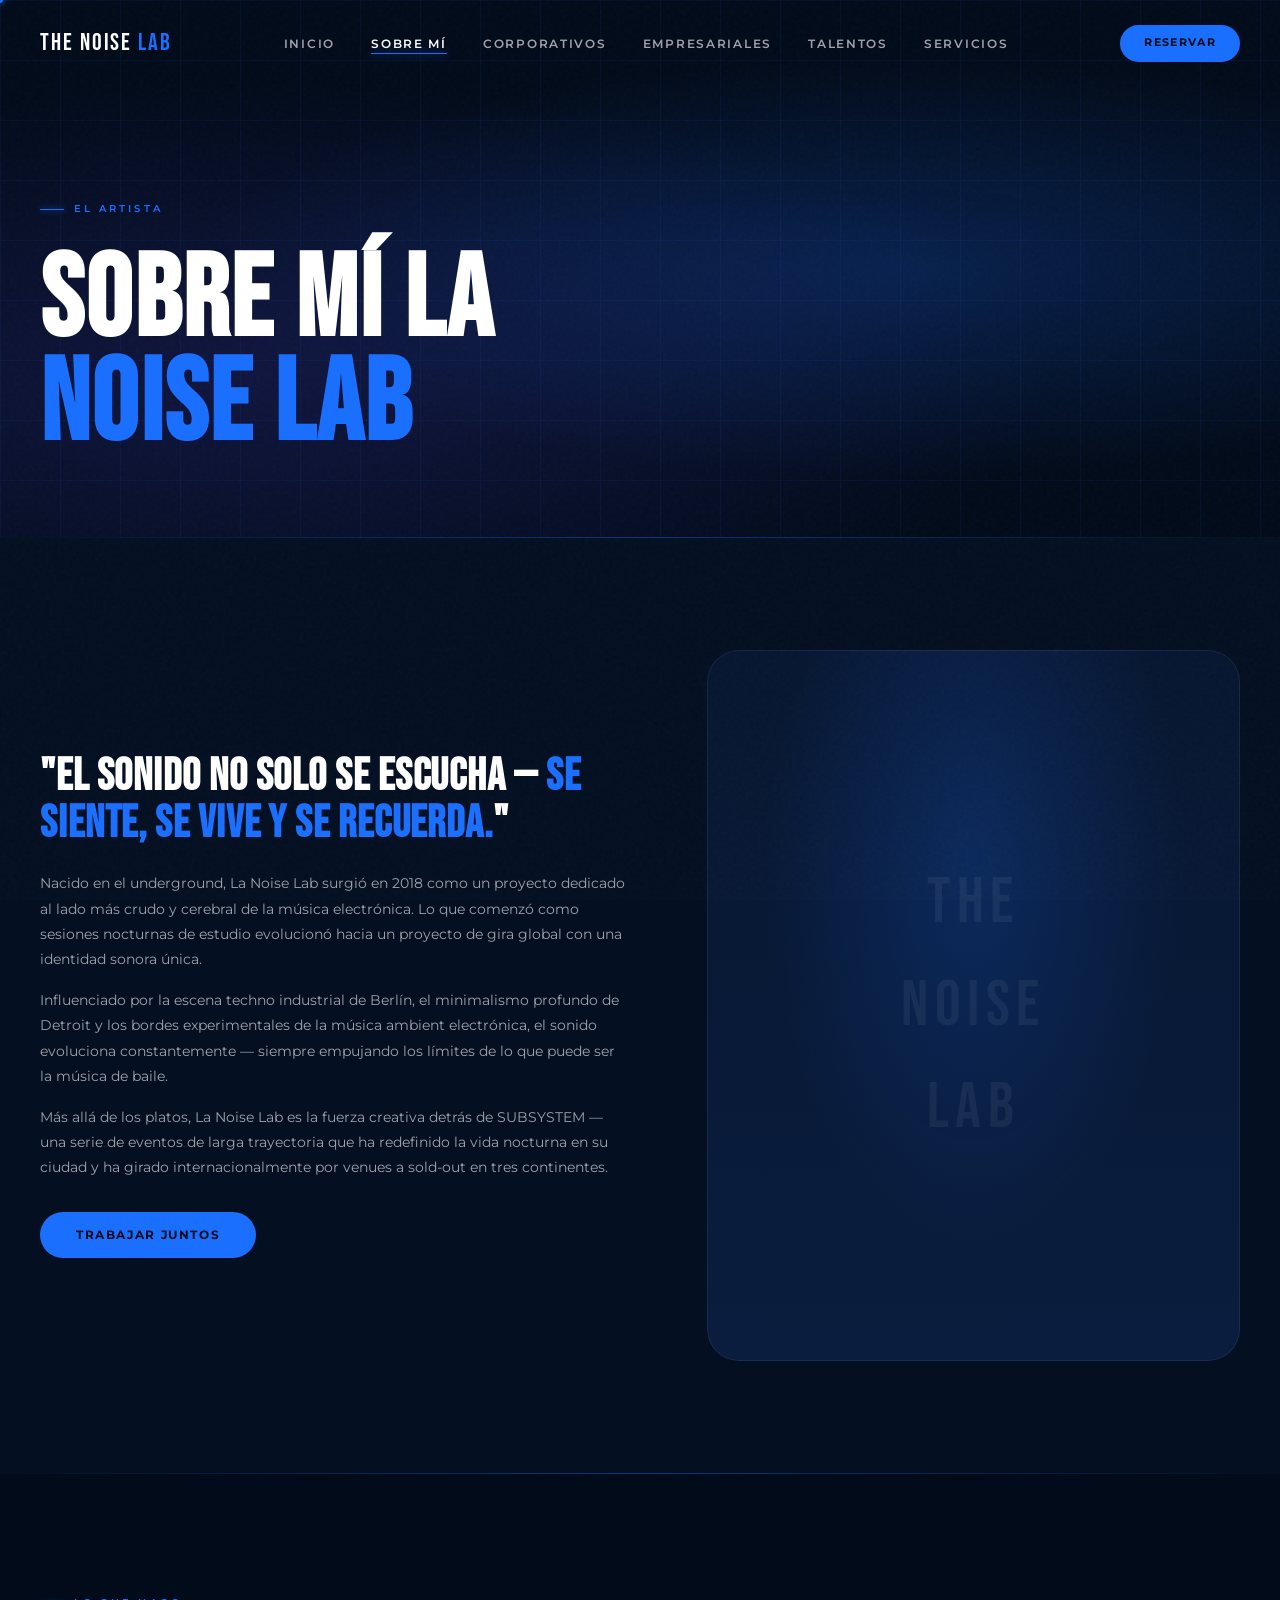
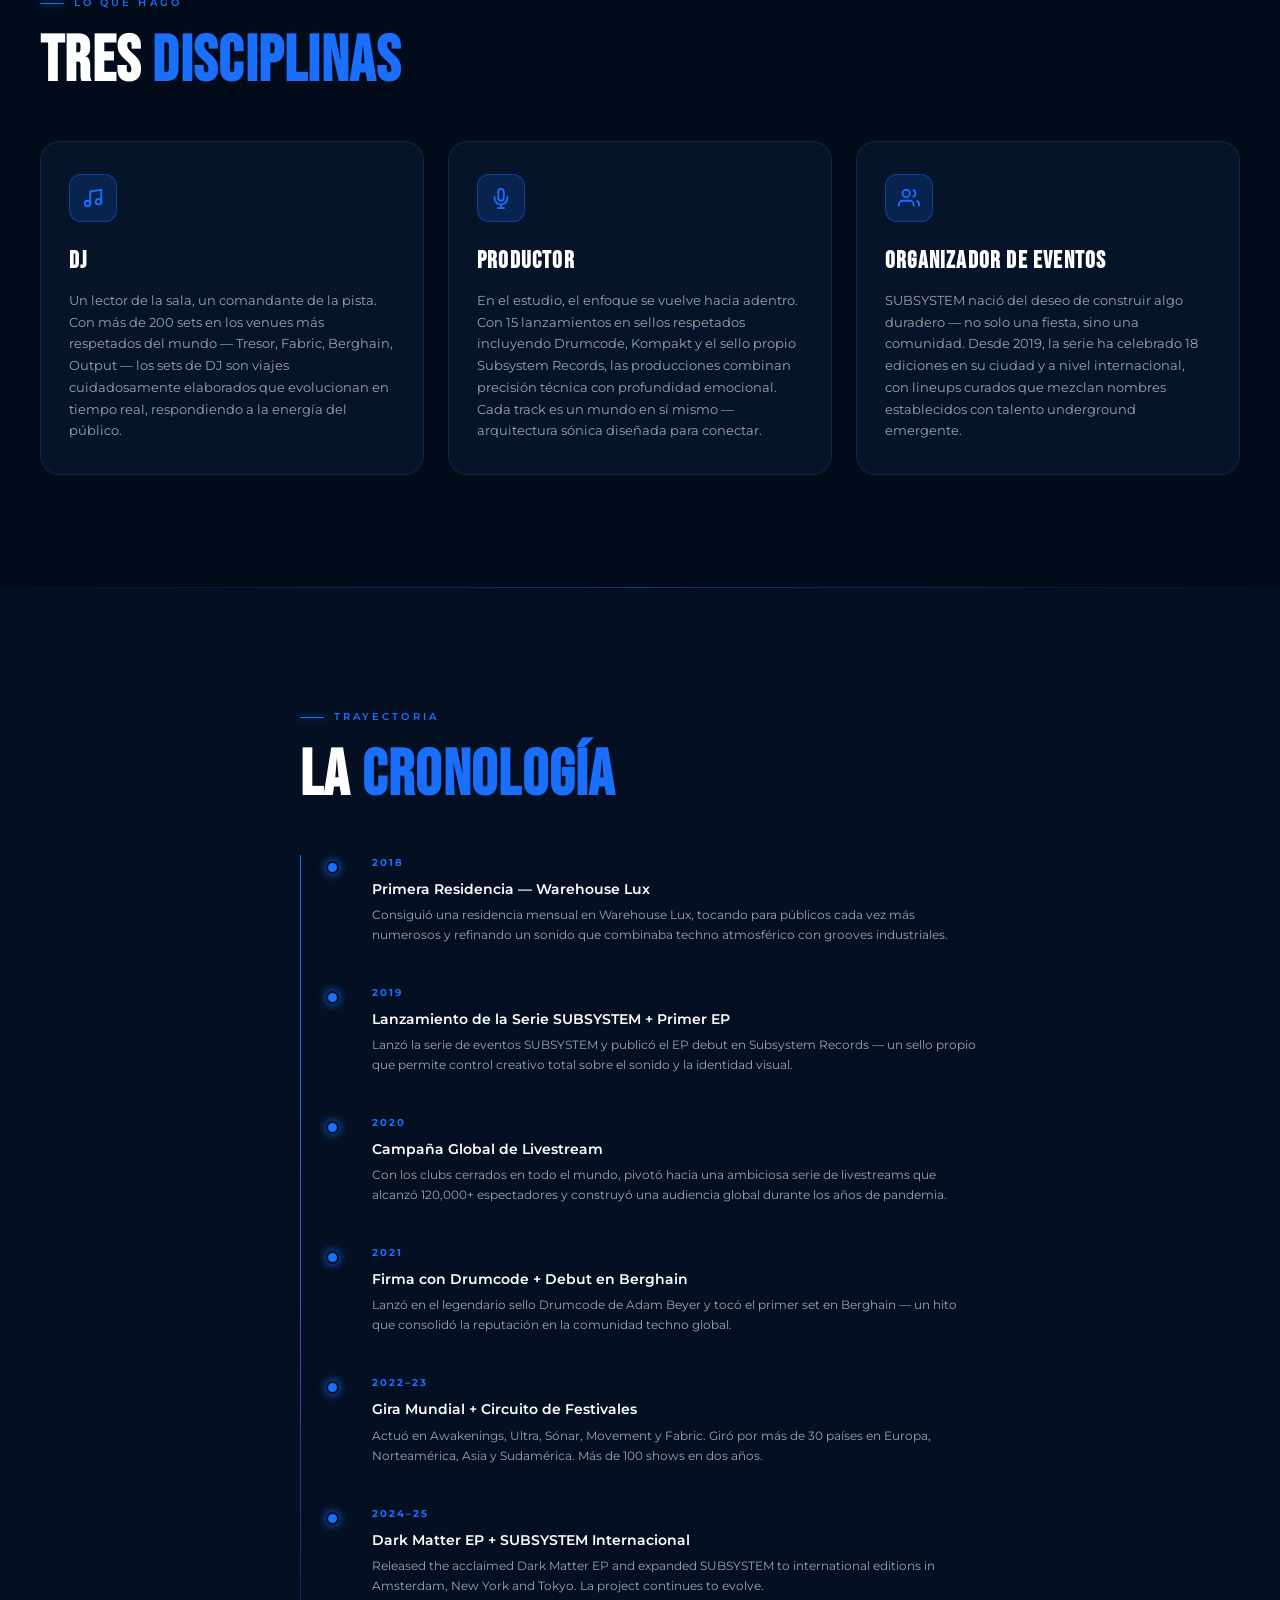
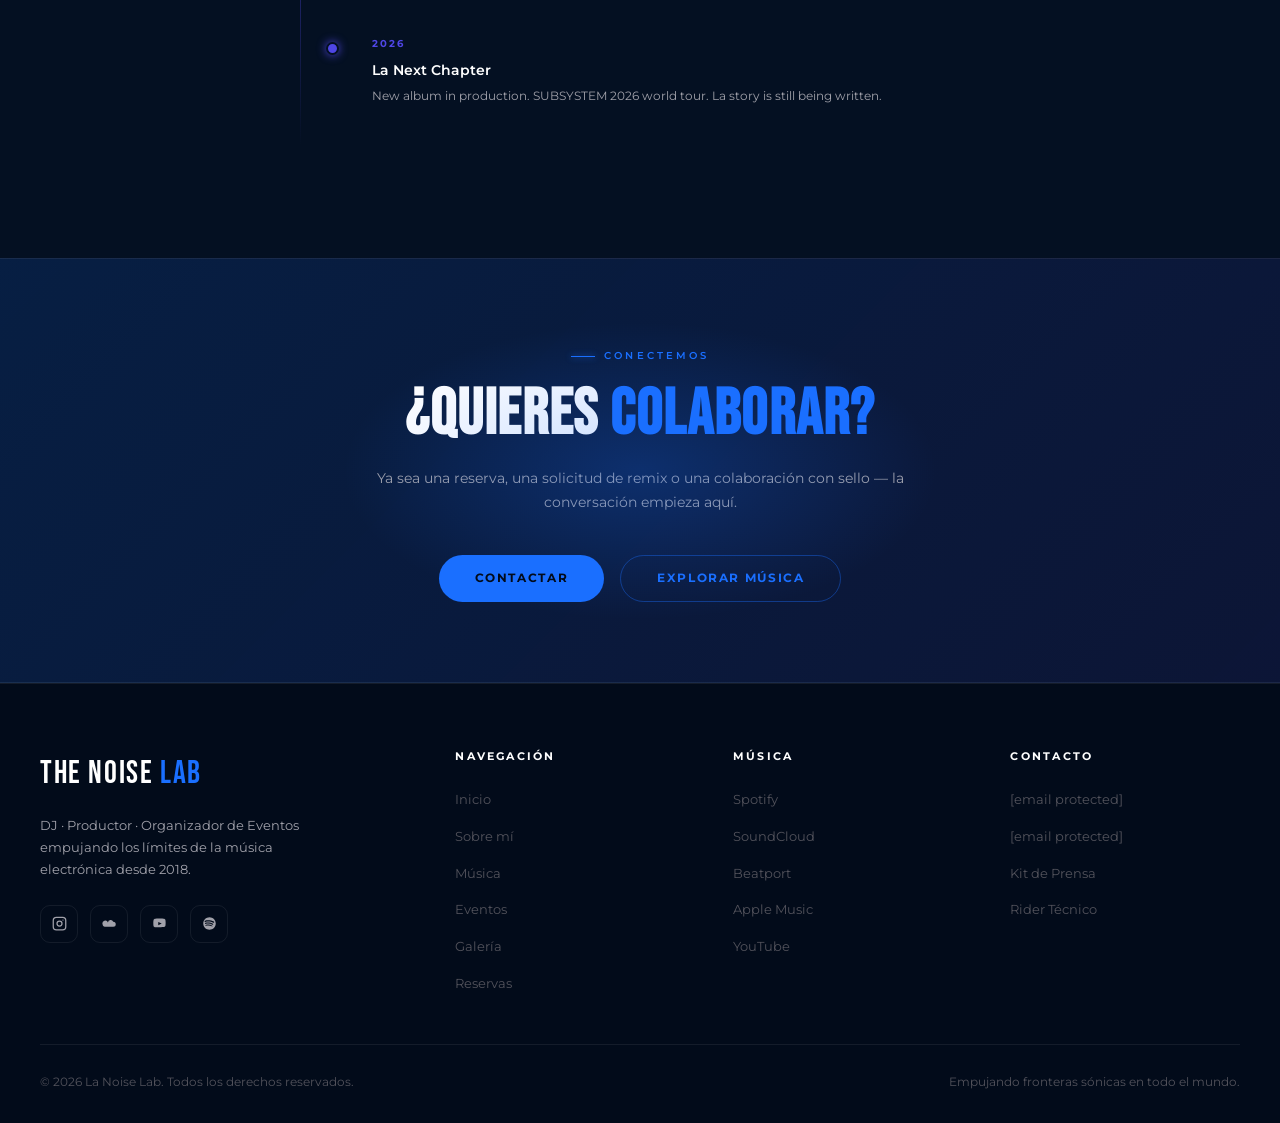
==== commit bc6b152e: "Add files via upload" ====
--- a/about.html
+++ b/about.html
@@ -23,17 +23,23 @@
   <a class="nav-logo" href="index.html">THE NOISE <span>LAB</span></a>
   <ul class="nav-links">
     <li><a href="index.html">Inicio</a></li>
-    <li><a href="about.html" class="active">Sobre mí</a></li>
-    <li><a href="music.html">Música</a></li>
-    <li><a href="events.html">Eventos</a></li>
-    <li><a href="gallery.html">Galería</a></li>
+    <li><a href="about.html">Sobre mí</a></li>
+    <li><a href="corporativos.html">Corporativos</a></li>
+    <li><a href="empresariales.html">Empresariales</a></li>
+    <li><a href="talentos.html">Talentos</a></li>
+    <li><a href="servicios.html">Servicios</a></li>
   </ul>
   <a href="booking.html" class="nav-cta">Reservar</a>
   <button class="nav-hamburger" aria-label="Toggle mobile menu"><span></span><span></span><span></span></button>
 </nav>
-<div class="nav-mobile" role="dialog" aria-label="Mobile navigation">
-  <a href="index.html">Inicio</a><a href="about.html">Sobre mí</a><a href="music.html">Música</a>
-  <a href="events.html">Eventos</a><a href="gallery.html">Galería</a><a href="booking.html">Reservar</a>
+<div class="nav-mobile" role="dialog" aria-label="Menú móvil">
+  <a href="index.html">Inicio</a>
+  <a href="about.html">Sobre mí</a>
+  <a href="corporativos.html">Corporativos</a>
+  <a href="empresariales.html">Empresariales</a>
+  <a href="talentos.html">Talentos</a>
+  <a href="servicios.html">Servicios</a>
+  <a href="booking.html">Reservar</a>
 </div>
 
 <!-- PAGE HERO -->
--- a/css/styles.css
+++ b/css/styles.css
@@ -679,4 +679,117 @@
   display: flex; align-items: center; justify-content: center;
   position: relative;
 }
-.hero-media-icon { text-align: center; color: var(--text-secondary); }+.hero-media-icon { text-align: center; color: var(--text-secondary); }
+/* ── HERO VIDEO (full-width) ──────────────────────────────── */
+.hero-video-section {
+  position: relative; width: 100%; height: 100vh; min-height: 600px;
+  overflow: hidden; display: flex; align-items: flex-end;
+}
+.hero-video-bg {
+  position: absolute; inset: 0; z-index: 0;
+  background: linear-gradient(180deg, var(--bg-0) 0%, var(--bg-2) 100%);
+}
+.hero-video-bg video,
+.hero-video-bg img {
+  width: 100%; height: 100%; object-fit: cover;
+  position: absolute; inset: 0; opacity: .75;
+}
+.hero-video-overlay {
+  position: absolute; inset: 0; z-index: 1;
+  background: linear-gradient(to top, rgba(2,11,26,.95) 0%, rgba(2,11,26,.3) 50%, rgba(2,11,26,.1) 100%);
+}
+.hero-video-grid {
+  position: absolute; inset: 0; z-index: 1;
+  background-image: linear-gradient(rgba(26,111,255,.05) 1px, transparent 1px),
+                    linear-gradient(90deg, rgba(26,111,255,.05) 1px, transparent 1px);
+  background-size: 80px 80px;
+}
+.hero-video-content {
+  position: relative; z-index: 2;
+  width: 100%; padding: 0 0 5rem;
+}
+.hero-video-tag {
+  display: inline-flex; align-items: center; gap: .6rem;
+  padding: .4rem 1rem; border: 1px solid var(--border-glow); border-radius: 100px;
+  font-size: .65rem; font-weight: 600; letter-spacing: .25em; text-transform: uppercase;
+  color: var(--neon-blue); margin-bottom: 1.5rem; background: var(--neon-blue-dim);
+}
+.hero-video-tag-dot { width: 5px; height: 5px; background: var(--neon-blue); border-radius: 50%; animation: blink 1.5s ease-in-out infinite; }
+.hero-video-title {
+  font-family: var(--ff-head);
+  font-size: clamp(4rem, 10vw, 9rem);
+  line-height: .9; letter-spacing: .02em; margin-bottom: 1.25rem;
+}
+.hero-video-title .line-1 { display: block; color: var(--text-primary); }
+.hero-video-title .line-2 {
+  display: block;
+  background: linear-gradient(135deg, var(--neon-blue) 0%, var(--neon-purple) 100%);
+  -webkit-background-clip: text; -webkit-text-fill-color: transparent; background-clip: text;
+  filter: drop-shadow(0 0 20px rgba(26,111,255,.4));
+}
+.hero-video-desc { font-size: .95rem; color: var(--text-secondary); max-width: 560px; margin-bottom: 2rem; line-height: 1.7; }
+.hero-video-btns { display: flex; gap: 1rem; flex-wrap: wrap; }
+.hero-video-placeholder {
+  position: absolute; inset: 0; display: flex; flex-direction: column;
+  align-items: center; justify-content: center; gap: 1rem;
+  color: rgba(255,255,255,.25); font-size: .75rem; font-weight: 600;
+  letter-spacing: .15em; text-transform: uppercase;
+}
+
+/* ── CARRUSEL DOS COLUMNAS ───────────────────────────────── */
+.cards-duo { padding: 5rem 0; background: var(--bg-0); }
+.cards-duo-grid { display: grid; grid-template-columns: 1fr 1fr; gap: 1.5rem; margin-top: 3rem; }
+.duo-card {
+  position: relative; border-radius: var(--radius-xl); overflow: hidden;
+  aspect-ratio: 4/3; cursor: pointer; border: 1px solid var(--border);
+  transition: var(--transition);
+}
+.duo-card:hover { border-color: var(--border-glow); transform: translateY(-6px); box-shadow: 0 30px 60px rgba(0,0,0,.5); }
+.duo-card-bg {
+  position: absolute; inset: 0;
+  display: flex; align-items: center; justify-content: center;
+  font-family: var(--ff-head); font-size: 8rem; letter-spacing: .05em;
+  color: rgba(255,255,255,.04); transition: transform .6s ease;
+}
+.duo-card:hover .duo-card-bg { transform: scale(1.05); }
+.duo-card-overlay {
+  position: absolute; inset: 0;
+  background: linear-gradient(to top, rgba(2,11,26,.92) 0%, rgba(2,11,26,.2) 60%, transparent 100%);
+}
+/* Carrusel interior */
+.duo-carousel { position: absolute; inset: 0; }
+.duo-carousel-track { display: flex; height: 100%; transition: transform .6s ease; }
+.duo-carousel-slide {
+  min-width: 100%; height: 100%;
+  display: flex; align-items: center; justify-content: center;
+  font-family: var(--ff-head); font-size: 6rem; color: rgba(255,255,255,.06);
+}
+.duo-carousel-slide.placeholder-img {
+  background: var(--bg-card);
+}
+.duo-card-info { position: absolute; bottom: 0; left: 0; right: 0; padding: 2rem; z-index: 2; }
+.duo-card-tag { font-size: .62rem; font-weight: 700; letter-spacing: .2em; text-transform: uppercase; color: var(--neon-blue); margin-bottom: .5rem; }
+.duo-card-title { font-family: var(--ff-head); font-size: 2rem; letter-spacing: .04em; line-height: 1; margin-bottom: .75rem; }
+.duo-card-desc { font-size: .78rem; color: var(--text-secondary); line-height: 1.6; margin-bottom: 1.25rem; }
+.duo-carousel-dots { display: flex; gap: .5rem; position: absolute; bottom: 2rem; right: 2rem; z-index: 3; }
+.duo-dot { width: 6px; height: 6px; border-radius: 50%; background: rgba(255,255,255,.3); cursor: pointer; transition: var(--transition-fast); border: none; padding: 0; }
+.duo-dot.active { background: var(--neon-blue); box-shadow: 0 0 8px var(--neon-blue); width: 18px; border-radius: 3px; }
+.duo-card-arrow {
+  position: absolute; top: 50%; transform: translateY(-50%);
+  width: 36px; height: 36px; border-radius: 50%;
+  background: rgba(0,0,0,.5); backdrop-filter: blur(8px);
+  border: 1px solid var(--border); color: #fff; z-index: 3;
+  display: flex; align-items: center; justify-content: center;
+  transition: var(--transition-fast); cursor: pointer;
+  opacity: 0;
+}
+.duo-card:hover .duo-card-arrow { opacity: 1; }
+.duo-card-arrow:hover { border-color: var(--neon-blue); color: var(--neon-blue); }
+.duo-card-arrow.prev { left: 1rem; }
+.duo-card-arrow.next { right: 1rem; }
+.duo-card-arrow svg { width: 16px; height: 16px; }
+
+@media (max-width: 768px) {
+  .cards-duo-grid { grid-template-columns: 1fr; }
+  .hero-video-title { font-size: clamp(3rem, 12vw, 5rem); }
+}
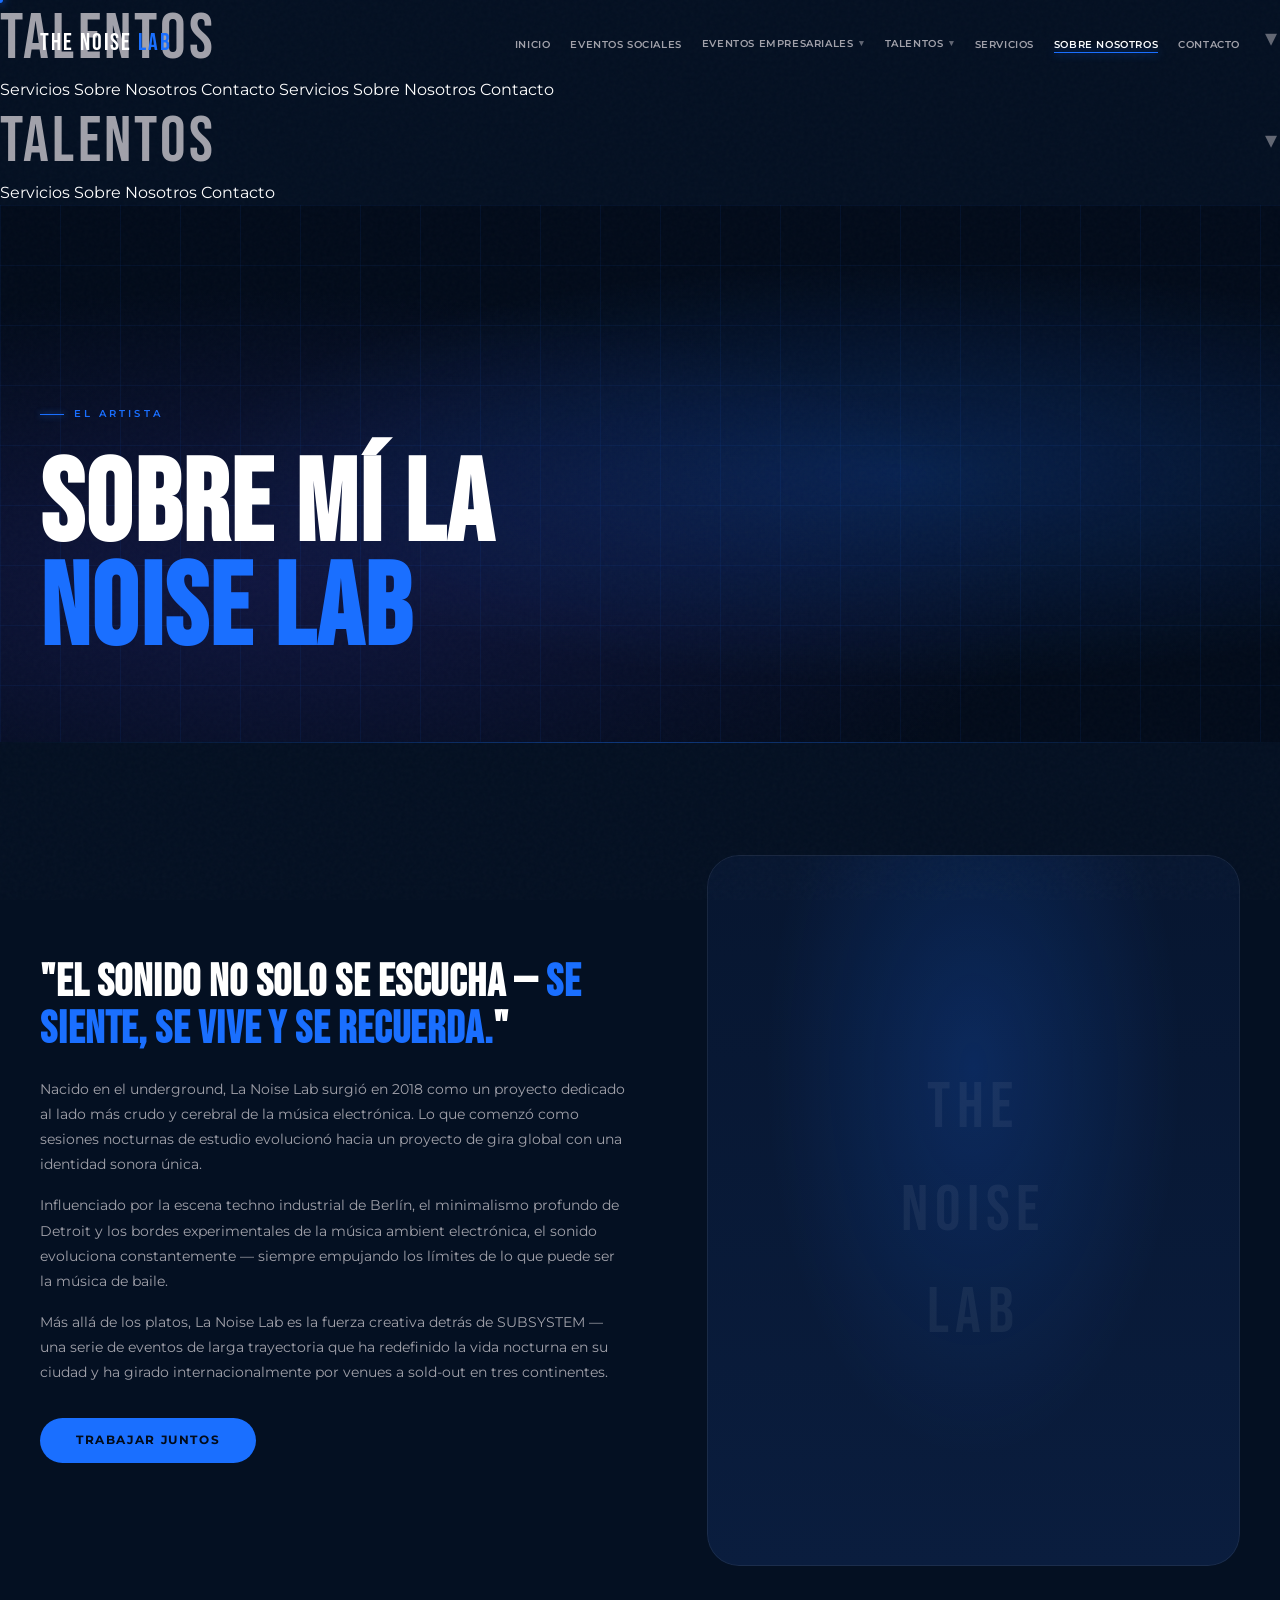
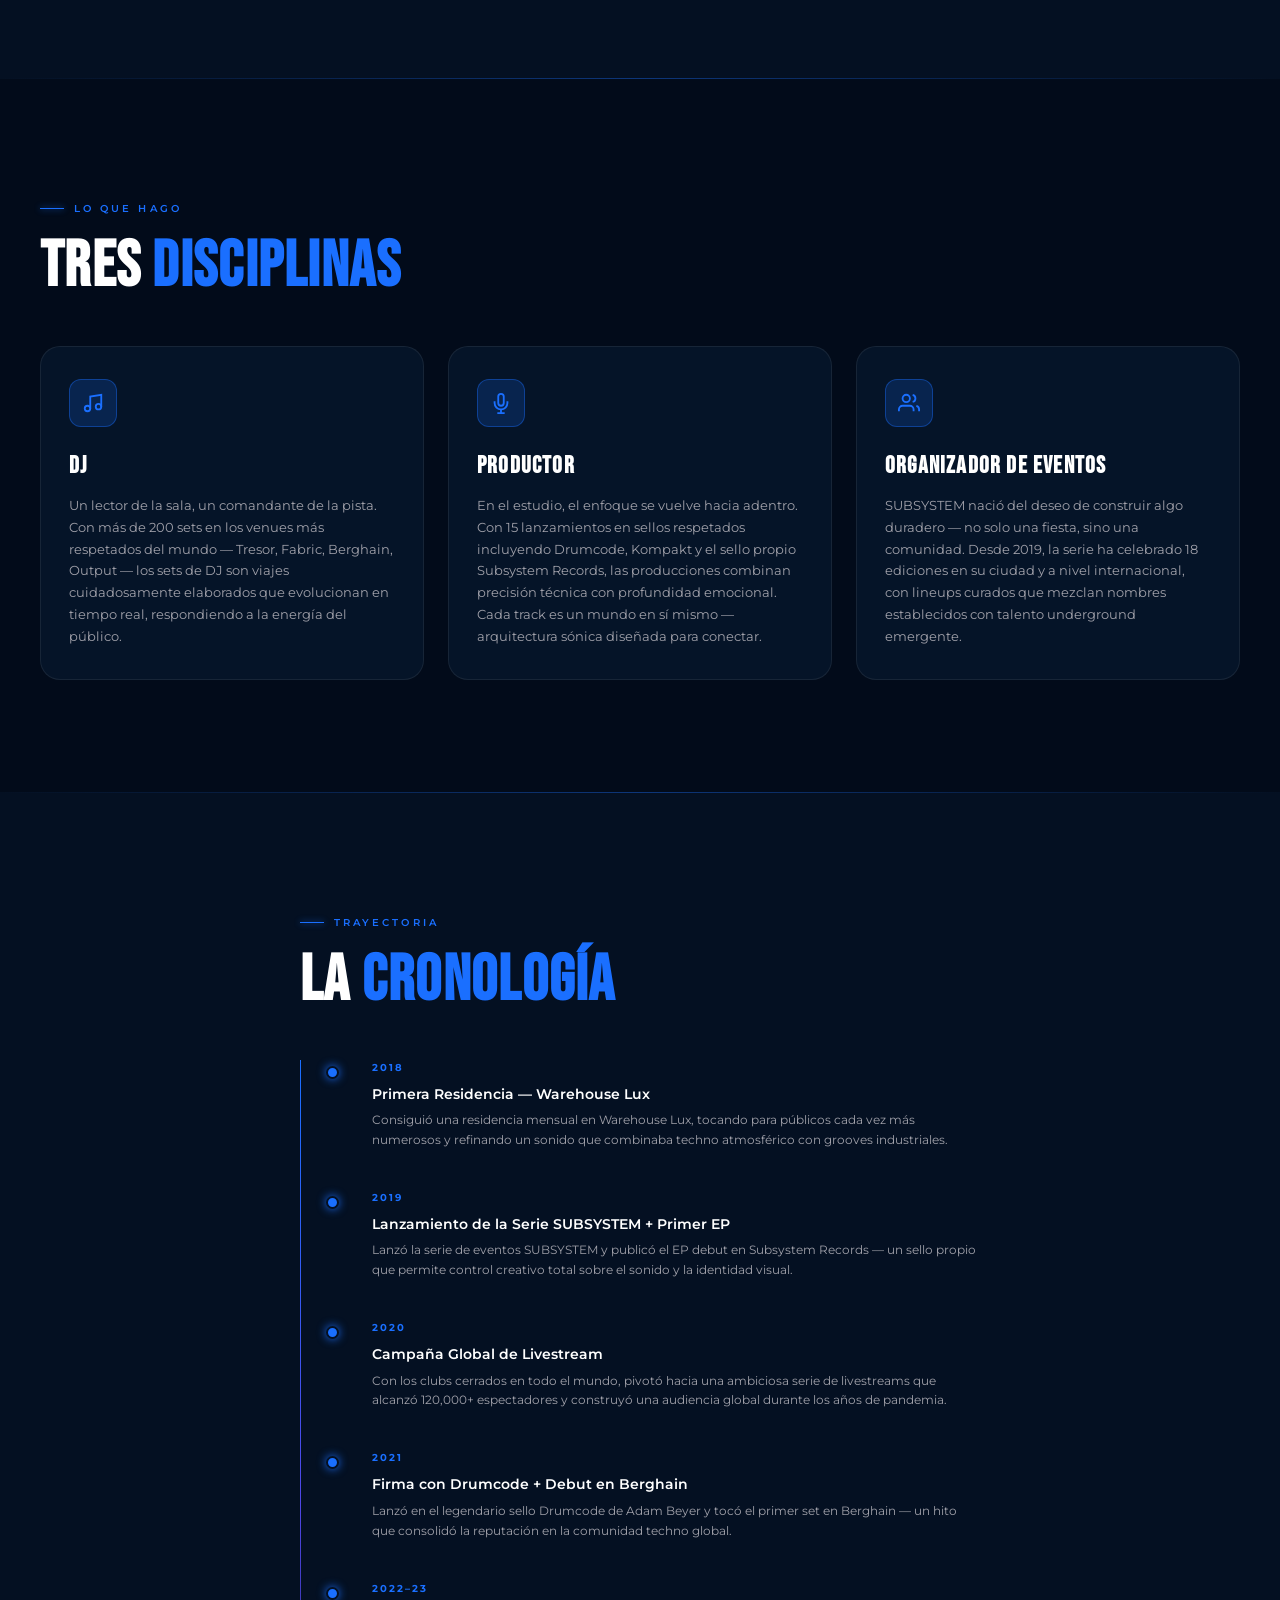
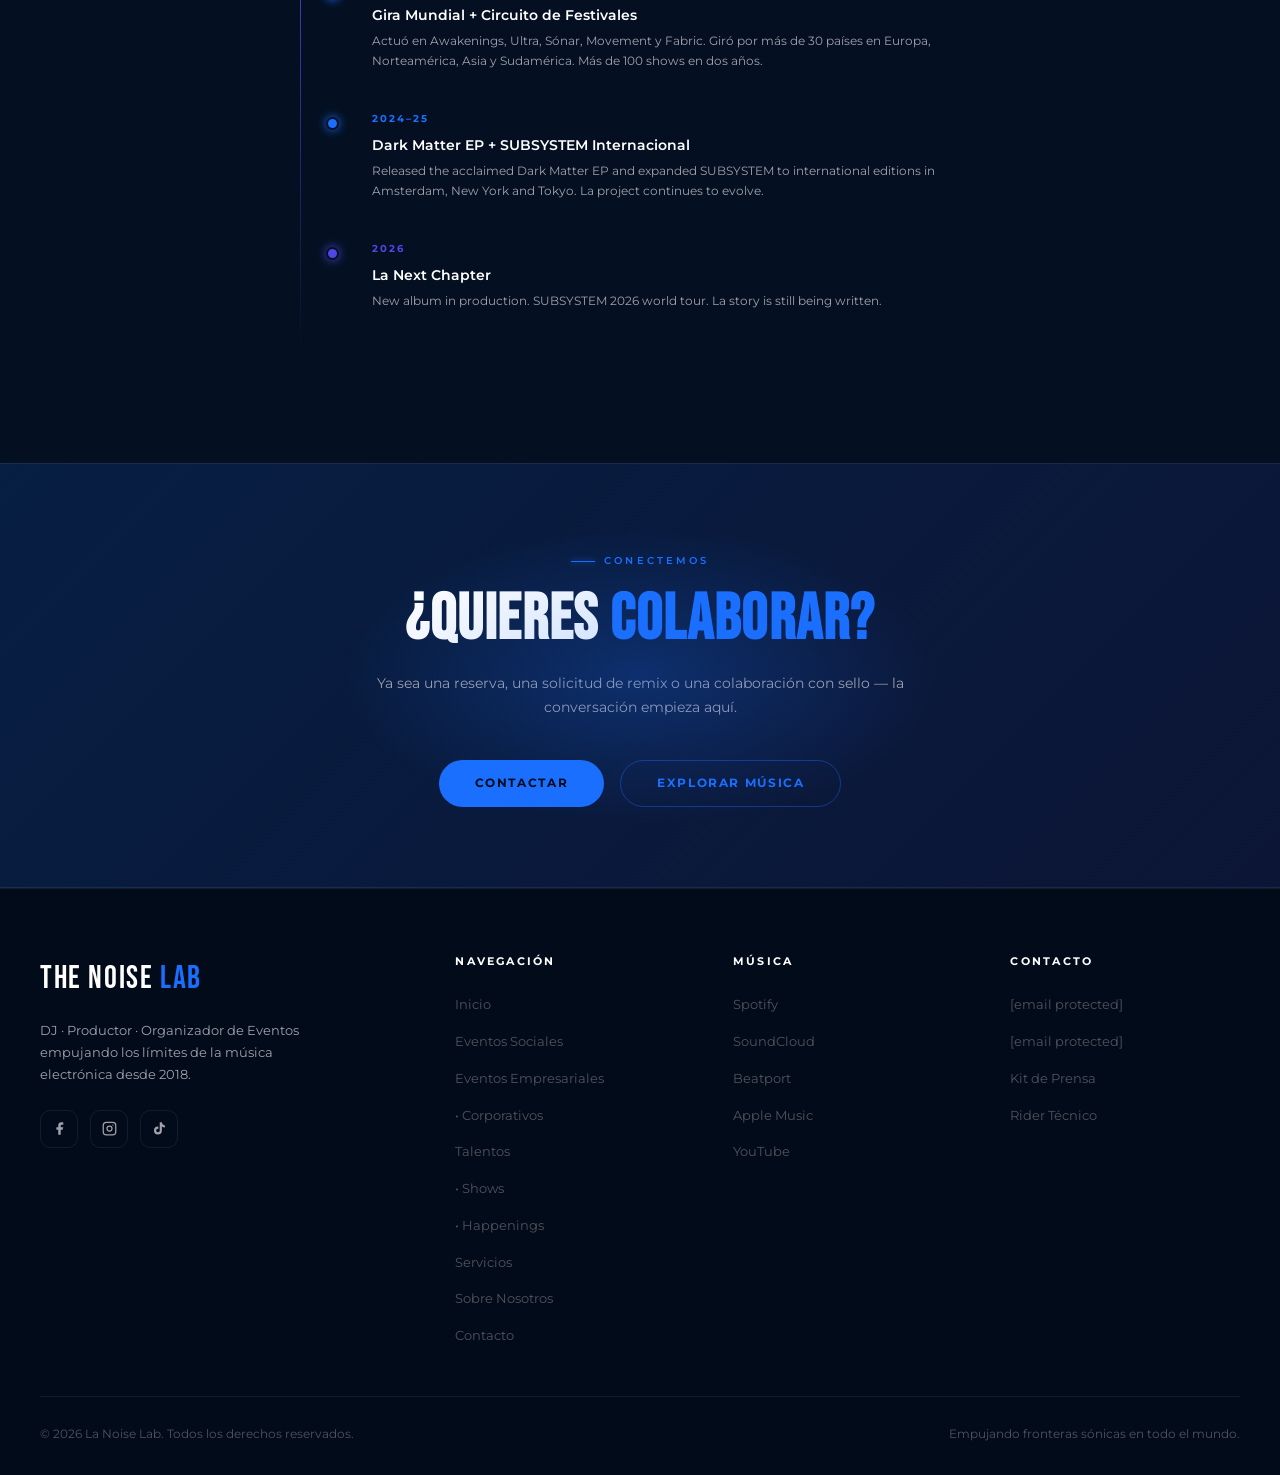
==== commit 41ad2e7c: "Add files via upload" ====
--- a/about.html
+++ b/about.html
@@ -19,27 +19,74 @@
 
 
 
-<nav id="navbar" role="navigation" aria-label="Main navigation">
+<nav id="navbar" role="navigation" aria-label="Navegación principal">
   <a class="nav-logo" href="index.html">THE NOISE <span>LAB</span></a>
   <ul class="nav-links">
     <li><a href="index.html">Inicio</a></li>
-    <li><a href="about.html">Sobre mí</a></li>
-    <li><a href="corporativos.html">Corporativos</a></li>
-    <li><a href="empresariales.html">Empresariales</a></li>
-    <li><a href="talentos.html">Talentos</a></li>
+    <li><a href="eventos-sociales.html">Eventos Sociales</a></li>
+    <li class="nav-accordion">
+      <button class="nav-accordion-btn" type="button" aria-expanded="false">Eventos Empresariales <span class="nav-arrow">▾</span></button>
+      <ul class="nav-accordion-menu">
+        <li><a href="empresariales.html">• Eventos Empresariales</a></li>
+        <li><a href="corporativos.html">• Corporativos</a></li>
+      </ul>
+    </li>
+    <li class="nav-accordion">
+      <button class="nav-accordion-btn" type="button" aria-expanded="false">Talentos <span class="nav-arrow">▾</span></button>
+      <ul class="nav-accordion-menu">
+        <li><a href="talentos.html">• Talentos</a></li>
+        <li><a href="shows.html">• Shows</a></li>
+        <li><a href="happenings.html">• Happenings</a></li>
+      </ul>
+    </li>
     <li><a href="servicios.html">Servicios</a></li>
+    <li><a href="about.html" class="active">Sobre Nosotros</a></li>
+    <li><a href="booking.html">Contacto</a></li>
   </ul>
-  <a href="booking.html" class="nav-cta">Reservar</a>
-  <button class="nav-hamburger" aria-label="Toggle mobile menu"><span></span><span></span><span></span></button>
+  <button class="nav-hamburger" type="button" aria-label="Abrir menú"><span></span><span></span><span></span></button>
 </nav>
 <div class="nav-mobile" role="dialog" aria-label="Menú móvil">
   <a href="index.html">Inicio</a>
-  <a href="about.html">Sobre mí</a>
-  <a href="corporativos.html">Corporativos</a>
-  <a href="empresariales.html">Empresariales</a>
-  <a href="talentos.html">Talentos</a>
-  <a href="servicios.html">Servicios</a>
-  <a href="booking.html">Reservar</a>
+  <a href="eventos-sociales.html">Eventos Sociales</a>
+  <button class="nav-mobile-accordion" type="button" aria-expanded="false">Eventos Empresariales <span class="nav-arrow">▾</span></button>
+  <div class="nav-mobile-sub-group">
+    <a href="empresariales.html" class="nav-mobile-sub">• Eventos Empresariales</a>
+    <a href="corporativos.html" class="nav-mobile-sub">• Corporativos</a>
+  </div>
+  <button class="nav-mobile-accordion" type="button" aria-expanded="false">Talentos <span class="nav-arrow">▾</span></button>
+  <div class="nav-mobile-sub-group">
+    <a href="talentos.html" class="nav-mobile-sub">• Talentos</a>
+    <a href="shows.html" class="nav-mobile-sub">• Shows</a>
+    <a href="happenings.html" class="nav-mobile-sub">• Happenings</a>
+  </div>
+  <a href="servicios.html">Servicios</a>
+  <a href="about.html">Sobre Nosotros</a>
+  <a href="booking.html">Contacto</a>
+</div>
+
+  <button class="nav-mobile-accordion" aria-expanded="false">Talentos <span class="nav-arrow">▾</span></button>
+  <div class="nav-mobile-sub-group">
+  <a href="shows.html" class="nav-mobile-sub">• Shows</a>
+  <a href="happenings.html" class="nav-mobile-sub">• Happenings</a>
+  </div>
+  <a href="servicios.html">Servicios</a>
+  <a href="about.html">Sobre Nosotros</a>
+  <a href="booking.html">Contacto</a>
+</div>
+
+  <a href="servicios.html">Servicios</a>
+  <a href="about.html">Sobre Nosotros</a>
+  <a href="booking.html">Contacto</a>
+</div>
+
+  <button class="nav-mobile-accordion" aria-expanded="false">Talentos <span class="nav-arrow">▾</span></button>
+  <div class="nav-mobile-sub-group">
+    <a href="shows.html" class="nav-mobile-sub">• Shows</a>
+    <a href="happenings.html" class="nav-mobile-sub">• Happenings</a>
+  </div>
+  <a href="servicios.html">Servicios</a>
+  <a href="about.html">Sobre Nosotros</a>
+  <a href="booking.html">Contacto</a>
 </div>
 
 <!-- PAGE HERO -->
@@ -192,13 +239,29 @@
         <div class="footer-logo">THE NOISE <span>LAB</span></div>
         <p class="footer-desc">DJ · Productor · Organizador de Eventos empujando los límites de la música electrónica desde 2018.</p>
         <div class="footer-socials">
-          <a href="#" class="social-btn" aria-label="Instagram"><svg viewBox="0 0 24 24" fill="none" stroke="currentColor" stroke-width="2"><rect x="2" y="2" width="20" height="20" rx="5"/><circle cx="12" cy="12" r="4"/><circle cx="17.5" cy="6.5" r="1" fill="currentColor" stroke="none"/></svg></a>
-          <a href="#" class="social-btn" aria-label="SoundCloud"><svg viewBox="0 0 24 24" fill="currentColor"><path d="M1 13.5C1 15.4 2.6 17 4.5 17H18a4 4 0 000-8 4.5 4.5 0 00-8.5 1.5A3 3 0 001 13.5z"/></svg></a>
-          <a href="#" class="social-btn" aria-label="YouTube"><svg viewBox="0 0 24 24" fill="currentColor"><path d="M21.6 7.2s-.2-1.4-.9-2c-.8-.9-1.8-.9-2.2-.9C16 4.1 12 4.1 12 4.1s-4 0-6.5.2c-.4 0-1.4 0-2.2.9-.7.6-.9 2-.9 2S2.1 8.8 2.1 10.4v1.5c0 1.6.2 3.2.2 3.2s.2 1.4.9 2c.8.9 1.9.8 2.4.9C7.1 18 12 18 12 18s4 0 6.5-.3c.4 0 1.4 0 2.2-.9.7-.6.9-2 .9-2s.2-1.6.2-3.2v-1.5c0-1.6-.2-3.2-.2-3.2zM10 14.6V9.4l5.5 2.6-5.5 2.6z"/></svg></a>
-          <a href="#" class="social-btn" aria-label="Spotify"><svg viewBox="0 0 24 24" fill="currentColor"><path d="M12 2C6.48 2 2 6.48 2 12s4.48 10 10 10 10-4.48 10-10S17.52 2 12 2zm4.64 14.36c-.2.32-.61.42-.93.22-2.55-1.56-5.76-1.91-9.53-1.05-.37.09-.73-.14-.82-.5-.09-.37.14-.73.5-.82 4.13-.94 7.67-.53 10.52 1.21.32.2.42.61.22.93zm1.24-2.76c-.25.4-.78.52-1.18.27-2.92-1.79-7.37-2.31-10.82-1.26-.45.13-.92-.12-1.05-.57-.13-.45.12-.92.57-1.05 3.95-1.2 8.85-.62 12.21 1.43.4.25.52.78.27 1.18zm.11-2.87c-3.5-2.08-9.28-2.27-12.62-1.26-.54.16-1.1-.14-1.27-.68-.16-.54.14-1.1.68-1.27 3.84-1.17 10.22-.94 14.26 1.45.49.29.65.91.36 1.4-.29.49-.91.65-1.4.36z"/></svg></a>
-        </div>
-      </div>
-      <div class="footer-col"><h4>Navegación</h4><ul><li><a href="index.html">Inicio</a></li><li><a href="about.html">Sobre mí</a></li><li><a href="music.html">Música</a></li><li><a href="events.html">Eventos</a></li><li><a href="gallery.html">Galería</a></li><li><a href="booking.html">Reservas</a></li></ul></div>
+          <a href="#" class="social-btn" aria-label="Facebook">
+            <svg viewBox="0 0 24 24" fill="currentColor"><path d="M18 2h-3a5 5 0 00-5 5v3H7v4h3v8h4v-8h3l1-4h-4V7a1 1 0 011-1h3z"/></svg>
+          </a>
+          <a href="#" class="social-btn" aria-label="Instagram">
+            <svg viewBox="0 0 24 24" fill="none" stroke="currentColor" stroke-width="2"><rect x="2" y="2" width="20" height="20" rx="5"/><circle cx="12" cy="12" r="4"/><circle cx="17.5" cy="6.5" r="1" fill="currentColor" stroke="none"/></svg>
+          </a>
+          <a href="#" class="social-btn" aria-label="TikTok">
+            <svg viewBox="0 0 24 24" fill="currentColor"><path d="M19.59 6.69a4.83 4.83 0 01-3.77-4.25V2h-3.45v13.67a2.89 2.89 0 01-2.88 2.5 2.89 2.89 0 01-2.89-2.89 2.89 2.89 0 012.89-2.89c.28 0 .54.04.79.1V9.01a6.27 6.27 0 00-.79-.05 6.34 6.34 0 00-6.34 6.34 6.34 6.34 0 006.34 6.34 6.34 6.34 0 006.33-6.34V8.69a8.18 8.18 0 004.78 1.52V6.76a4.85 4.85 0 01-1.01-.07z"/></svg>
+          </a>
+        </div>
+      </div>
+      <div class="footer-col"><h4>Navegación</h4><ul>
+        <li><a href="index.html">Inicio</a></li>
+        <li><a href="eventos-sociales.html">Eventos Sociales</a></li>
+        <li><a href="empresariales.html">Eventos Empresariales</a></li>
+        <li><a href="corporativos.html">• Corporativos</a></li>
+        <li><a href="talentos.html">Talentos</a></li>
+        <li><a href="shows.html">• Shows</a></li>
+        <li><a href="happenings.html">• Happenings</a></li>
+        <li><a href="servicios.html">Servicios</a></li>
+        <li><a href="about.html">Sobre Nosotros</a></li>
+        <li><a href="booking.html">Contacto</a></li>
+      </ul></div>
       <div class="footer-col"><h4>Música</h4><ul><li><a href="#">Spotify</a></li><li><a href="#">SoundCloud</a></li><li><a href="#">Beatport</a></li><li><a href="#">Apple Music</a></li><li><a href="#">YouTube</a></li></ul></div>
       <div class="footer-col"><h4>Contacto</h4><ul><li><a href="/cdn-cgi/l/email-protection#44262b2b2f2d2a233704302c212a2b2d37212825266a272b29"><span class="__cf_email__" data-cfemail="f3919c9c989a9d9480b3879b969d9c9a80969f9291dd909c9e">[email&#160;protected]</span></a></li><li><a href="/cdn-cgi/l/email-protection#43333126303003372b262d2c2a30262f22216d202c2e"><span class="__cf_email__" data-cfemail="42323027313102362a272c2d2b31272e23206c212d2f">[email&#160;protected]</span></a></li><li><a href="#">Kit de Prensa</a></li><li><a href="#">Rider Técnico</a></li></ul></div>
     </div>
--- a/css/styles.css
+++ b/css/styles.css
@@ -140,6 +140,7 @@
 
 .splash-content {
   position: relative; z-index: 2; text-align: center;
+  display: flex; flex-direction: column; align-items: center;
   animation: splash-in .8s ease both; animation-delay: .3s;
 }
 @keyframes splash-in {
@@ -148,9 +149,9 @@
 }
 
 .splash-label {
-  font-family: var(--ff-body); font-size: .75rem; font-weight: 600;
-  letter-spacing: .35em; color: var(--neon-blue); text-transform: uppercase;
-  margin-bottom: 1.5rem; opacity: .8;
+  font-family: var(--ff-body); font-size: .7rem; font-weight: 700;
+  letter-spacing: .2em; color: var(--neon-blue); text-transform: uppercase;
+  margin-bottom: 1.5rem; opacity: 1; text-align: center; width: 100%;
 }
 .splash-title {
   font-family: var(--ff-head);
@@ -162,7 +163,8 @@
 }
 .splash-subtitle {
   font-family: var(--ff-body); font-size: .85rem; font-weight: 500;
-  letter-spacing: .4em; color: var(--text-secondary); text-transform: uppercase; margin-top: 1.25rem;
+  letter-spacing: .05em; color: var(--text-secondary); text-align: center;
+  max-width: 500px; line-height: 1.7; margin-top: 1.25rem;
 }
 .splash-btn {
   margin-top: 3.5rem;
@@ -205,9 +207,9 @@
 .nav-logo span { color: var(--neon-blue); }
 .nav-logo:hover { color: var(--neon-blue); }
 
-.nav-links { display: flex; align-items: center; gap: 2.25rem; list-style: none; }
+.nav-links { display: flex; align-items: center; gap: 1.25rem; list-style: none; }
 .nav-links a {
-  font-size: .72rem; font-weight: 600; letter-spacing: .15em; text-transform: uppercase;
+  font-size: .62rem; font-weight: 600; letter-spacing: .06em; text-transform: uppercase;
   color: var(--text-secondary); transition: var(--transition-fast);
   position: relative; padding-bottom: 3px;
 }
@@ -757,12 +759,13 @@
   background: linear-gradient(to top, rgba(2,11,26,.92) 0%, rgba(2,11,26,.2) 60%, transparent 100%);
 }
 /* Carrusel interior */
-.duo-carousel { position: absolute; inset: 0; }
+.duo-carousel { position: absolute; inset: 0; overflow: hidden; }
 .duo-carousel-track { display: flex; height: 100%; transition: transform .6s ease; }
 .duo-carousel-slide {
   min-width: 100%; height: 100%;
   display: flex; align-items: center; justify-content: center;
   font-family: var(--ff-head); font-size: 6rem; color: rgba(255,255,255,.06);
+  position: relative; flex-shrink: 0;
 }
 .duo-carousel-slide.placeholder-img {
   background: var(--bg-card);
@@ -793,3 +796,160 @@
   .cards-duo-grid { grid-template-columns: 1fr; }
   .hero-video-title { font-size: clamp(3rem, 12vw, 5rem); }
 }
+
+
+/* ── NAV ACCORDION ───────────────────────────────────────── */
+.nav-accordion { position: relative; }
+
+.nav-accordion-btn {
+  background: none; border: none; color: var(--text-secondary);
+  font-family: var(--ff-body); font-size: .62rem; font-weight: 600;
+  letter-spacing: .06em; text-transform: uppercase;
+  cursor: none; display: flex; align-items: center; gap: .35rem;
+  padding: 3px 0; position: relative; transition: var(--transition-fast);
+}
+.nav-accordion-btn::after {
+  content: ''; position: absolute; bottom: 0; left: 0; width: 0; height: 1px;
+  background: var(--neon-blue); transition: width .3s ease;
+  box-shadow: 0 0 8px var(--neon-blue);
+}
+.nav-accordion-btn:hover,
+.nav-accordion-btn[aria-expanded="true"] { color: var(--text-primary); }
+.nav-accordion-btn:hover::after,
+.nav-accordion-btn[aria-expanded="true"]::after { width: 100%; }
+
+.nav-arrow {
+  font-size: .55rem; opacity: .6; display: inline-block;
+  transition: transform .3s ease; line-height: 1;
+}
+.nav-accordion-btn[aria-expanded="true"] .nav-arrow { transform: rotate(180deg); }
+
+.nav-accordion-menu {
+  position: absolute; top: calc(100% + .75rem); left: -1rem;
+  background: rgba(2,11,26,.97); backdrop-filter: blur(24px);
+  border: 1px solid var(--border-glow); border-radius: var(--radius-md);
+  padding: .5rem 0; list-style: none; min-width: 200px;
+  opacity: 0; pointer-events: none;
+  transform: translateY(-6px) scaleY(.95);
+  transform-origin: top;
+  transition: opacity .25s ease, transform .25s ease;
+  z-index: 999; box-shadow: 0 20px 40px rgba(0,0,0,.5);
+}
+.nav-accordion-menu.open {
+  opacity: 1; pointer-events: all; transform: translateY(0) scaleY(1);
+}
+.nav-accordion-menu li a {
+  display: block; padding: .65rem 1.25rem;
+  font-size: .68rem; font-weight: 600; letter-spacing: .08em;
+  text-transform: uppercase; color: var(--text-secondary);
+  transition: var(--transition-fast); white-space: nowrap;
+}
+.nav-accordion-menu li a:hover { color: var(--neon-blue); padding-left: 1.6rem; }
+.nav-accordion-menu li a::after { display: none !important; }
+
+/* ── MOBILE ACCORDION ────────────────────────────────────── */
+.nav-mobile-accordion {
+  background: none; border: none;
+  width: 100%; text-align: left; padding: 0;
+  font-family: var(--ff-head); font-size: clamp(2.5rem, 8vw, 4rem);
+  letter-spacing: .05em; color: var(--text-secondary);
+  cursor: none; display: flex; align-items: center; justify-content: space-between;
+  transition: var(--transition-fast);
+}
+.nav-mobile-accordion .nav-arrow { font-size: 1.5rem; }
+.nav-mobile-accordion:hover,
+.nav-mobile-accordion[aria-expanded="true"] { color: var(--neon-blue); }
+.nav-mobile-accordion[aria-expanded="true"] .nav-arrow { transform: rotate(180deg); }
+
+.nav-mobile-sub-group {
+  display: flex; flex-direction: column; gap: .5rem;
+  max-height: 0; overflow: hidden;
+  transition: max-height .35s ease, padding .35s ease;
+  padding: 0 0 0 1.5rem;
+}
+.nav-mobile-sub-group.open { max-height: 300px; padding: .75rem 0 .75rem 1.5rem; }
+
+.nav-mobile-sub {
+  font-family: var(--ff-body) !important;
+  font-size: 1.1rem !important;
+  letter-spacing: .08em !important;
+  color: var(--text-muted) !important;
+}
+.nav-mobile-sub:hover { color: var(--neon-blue) !important; }
+
+/* ── FULL-WIDTH SLIDER ───────────────────────────────────── */
+.fslider-section { position: relative; background: var(--bg-0); padding: 2rem 0 5rem; }
+.fslider-wrap {
+  position: relative; width: 100%; overflow: hidden;
+  border-radius: 0; max-height: 600px;
+}
+.fslider-track {
+  display: flex; transition: transform .6s cubic-bezier(.4,0,.2,1);
+  height: 100%;
+}
+.fslider-slide {
+  min-width: 100%; height: 560px; flex-shrink: 0;
+  position: relative; overflow: hidden;
+}
+.fslider-slide img {
+  width: 100%; height: 100%; object-fit: cover; display: block;
+}
+.fslider-arrow {
+  position: absolute; top: 50%; transform: translateY(-50%);
+  width: 48px; height: 48px; border-radius: 50%;
+  background: rgba(2,11,26,.7); backdrop-filter: blur(10px);
+  border: 1px solid var(--border-glow); color: #fff; z-index: 10;
+  display: flex; align-items: center; justify-content: center;
+  transition: var(--transition-fast); cursor: none;
+}
+.fslider-arrow:hover { background: var(--neon-blue); border-color: var(--neon-blue); box-shadow: var(--glow-blue); }
+.fslider-arrow svg { width: 20px; height: 20px; }
+.fslider-prev { left: 1.5rem; }
+.fslider-next { right: 1.5rem; }
+.fslider-dots {
+  position: absolute; bottom: 1.25rem; left: 50%; transform: translateX(-50%);
+  display: flex; gap: .5rem; z-index: 10;
+}
+.fslider-dot {
+  width: 8px; height: 8px; border-radius: 50%;
+  background: rgba(255,255,255,.35); border: none; cursor: none;
+  transition: var(--transition-fast); padding: 0;
+}
+.fslider-dot.active { background: var(--neon-blue); width: 24px; border-radius: 4px; box-shadow: 0 0 8px var(--neon-blue); }
+
+/* ── INFO CARDS ──────────────────────────────────────────── */
+.info-cards-section { padding: 4rem 0; }
+.info-cards-grid {
+  display: grid;
+  grid-template-columns: repeat(auto-fit, minmax(240px, 1fr));
+  gap: 1.5rem; margin-top: 3rem;
+}
+.info-card {
+  background: var(--bg-card); border: 1px solid var(--border);
+  border-radius: var(--radius-lg); padding: 2rem 1.75rem;
+  transition: var(--transition); position: relative; overflow: hidden;
+}
+.info-card::before {
+  content: ''; position: absolute; top: 0; left: 0; right: 0; height: 2px;
+  background: linear-gradient(90deg, var(--neon-blue), var(--neon-purple));
+  transform: scaleX(0); transform-origin: left; transition: transform .4s ease;
+}
+.info-card:hover { border-color: var(--border-glow); transform: translateY(-5px); box-shadow: 0 20px 40px rgba(0,0,0,.4); }
+.info-card:hover::before { transform: scaleX(1); }
+.info-card-icon {
+  width: 48px; height: 48px; border-radius: var(--radius-md);
+  background: var(--neon-blue-dim); border: 1px solid var(--border-glow);
+  display: flex; align-items: center; justify-content: center;
+  color: var(--neon-blue); margin-bottom: 1.25rem;
+}
+.info-card-icon svg { width: 22px; height: 22px; }
+.info-card-title {
+  font-family: var(--ff-head); font-size: 1.4rem; letter-spacing: .04em;
+  margin-bottom: .6rem; color: var(--text-primary);
+}
+.info-card-desc { font-size: .82rem; color: var(--text-secondary); line-height: 1.7; }
+
+@media (max-width: 768px) {
+  .fslider-slide { height: 280px; }
+  .fslider-arrow { width: 38px; height: 38px; }
+}
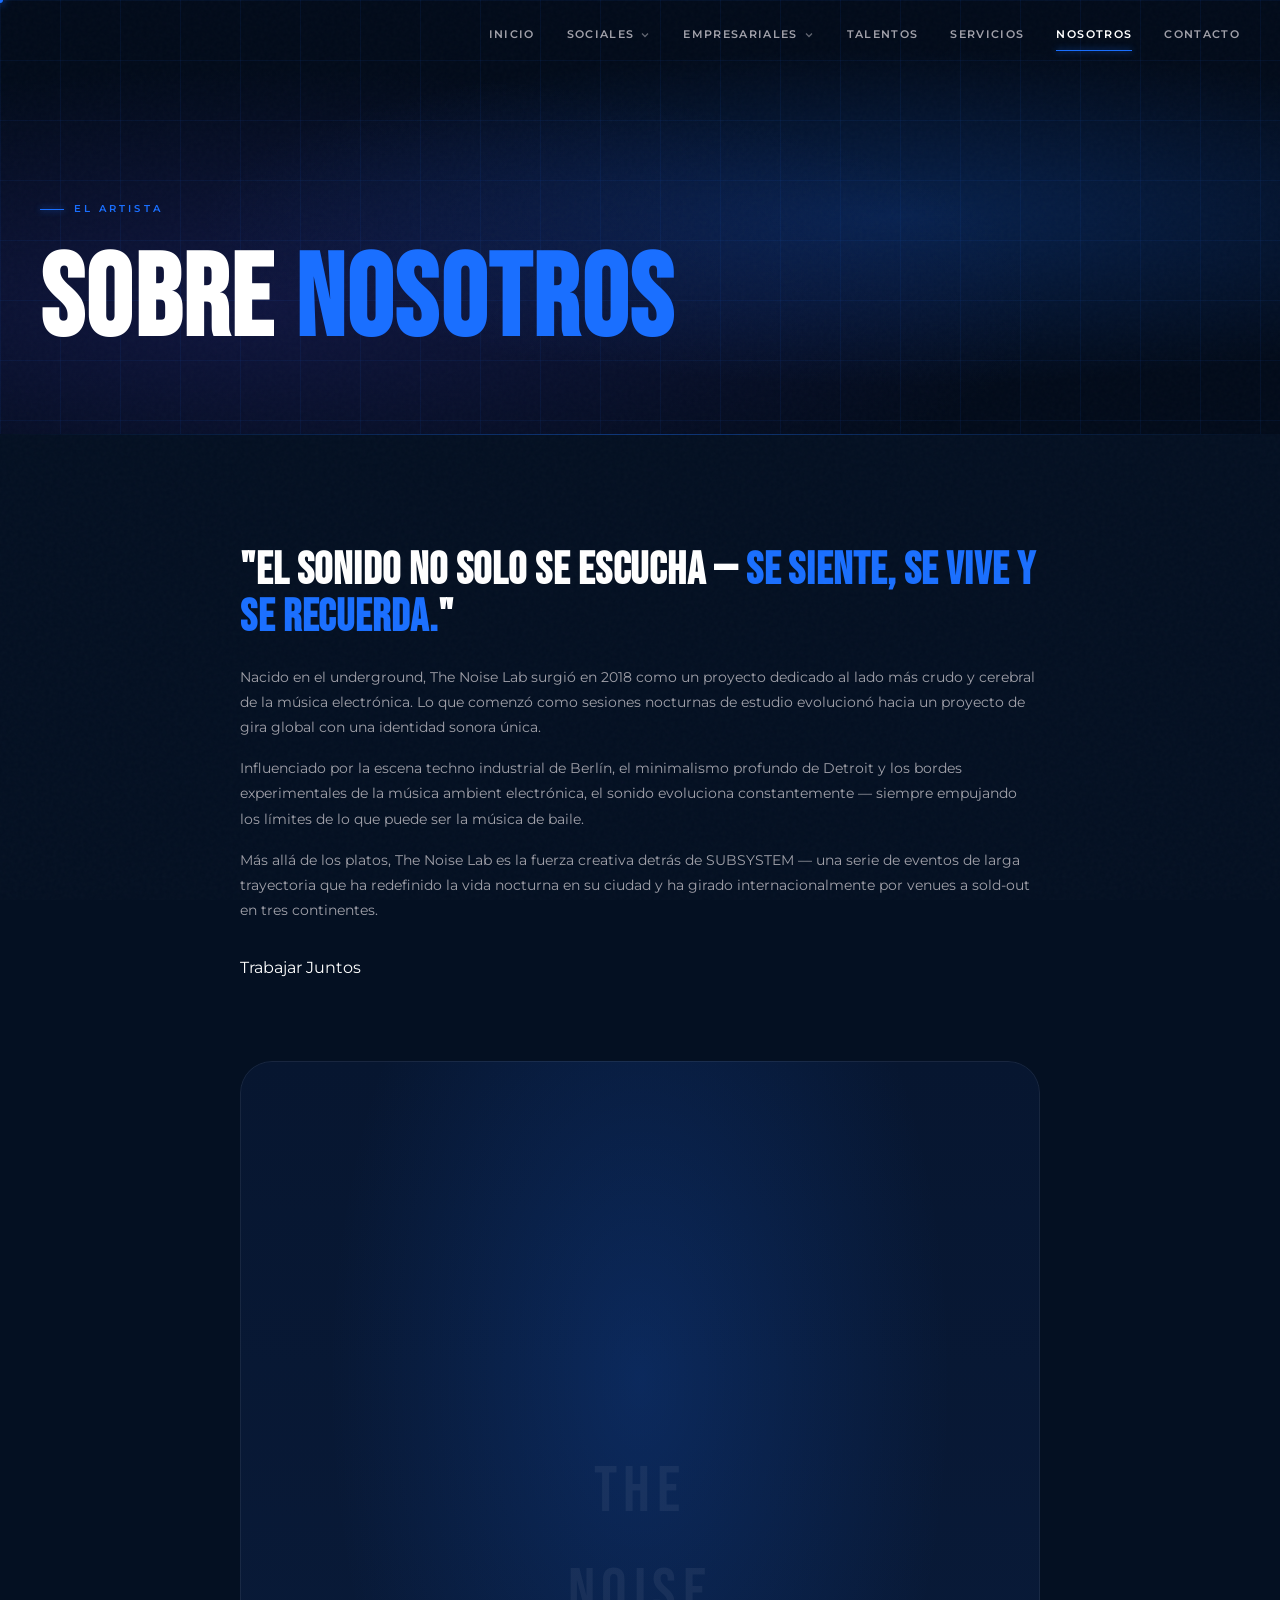
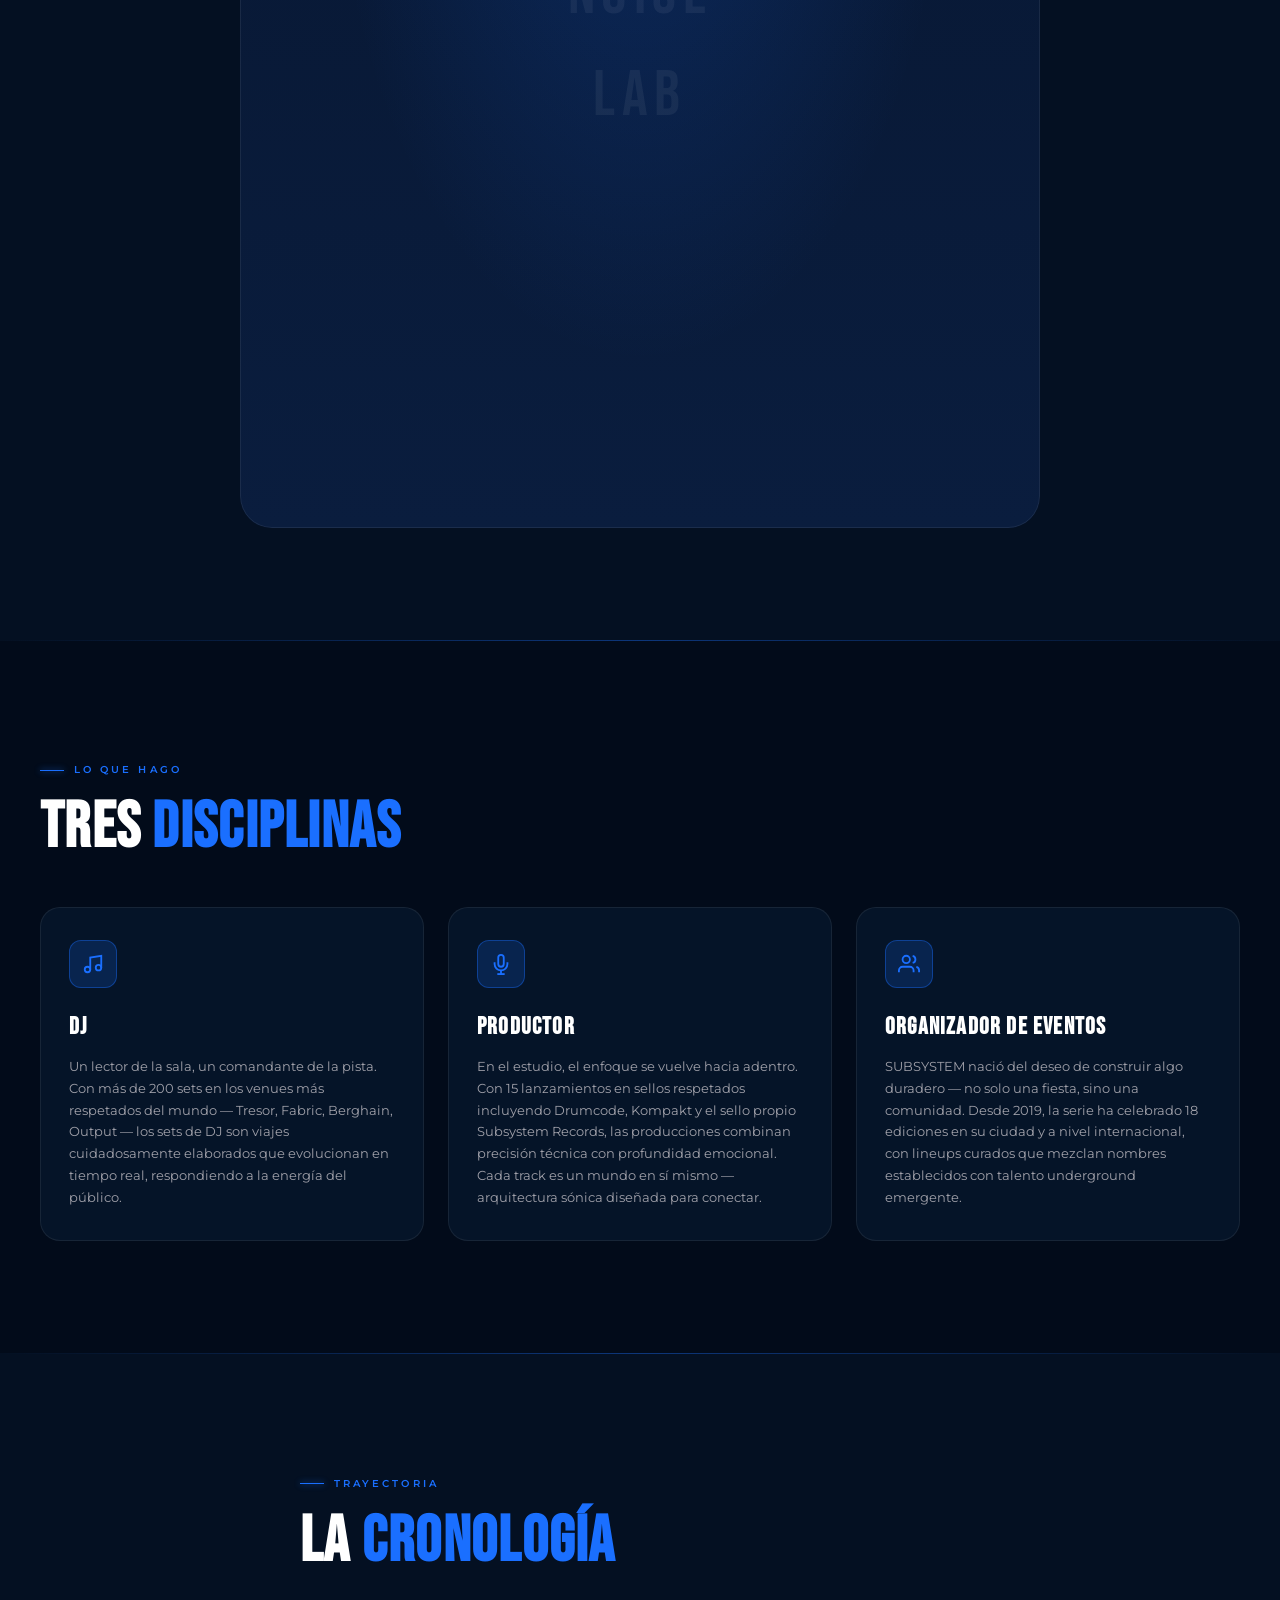
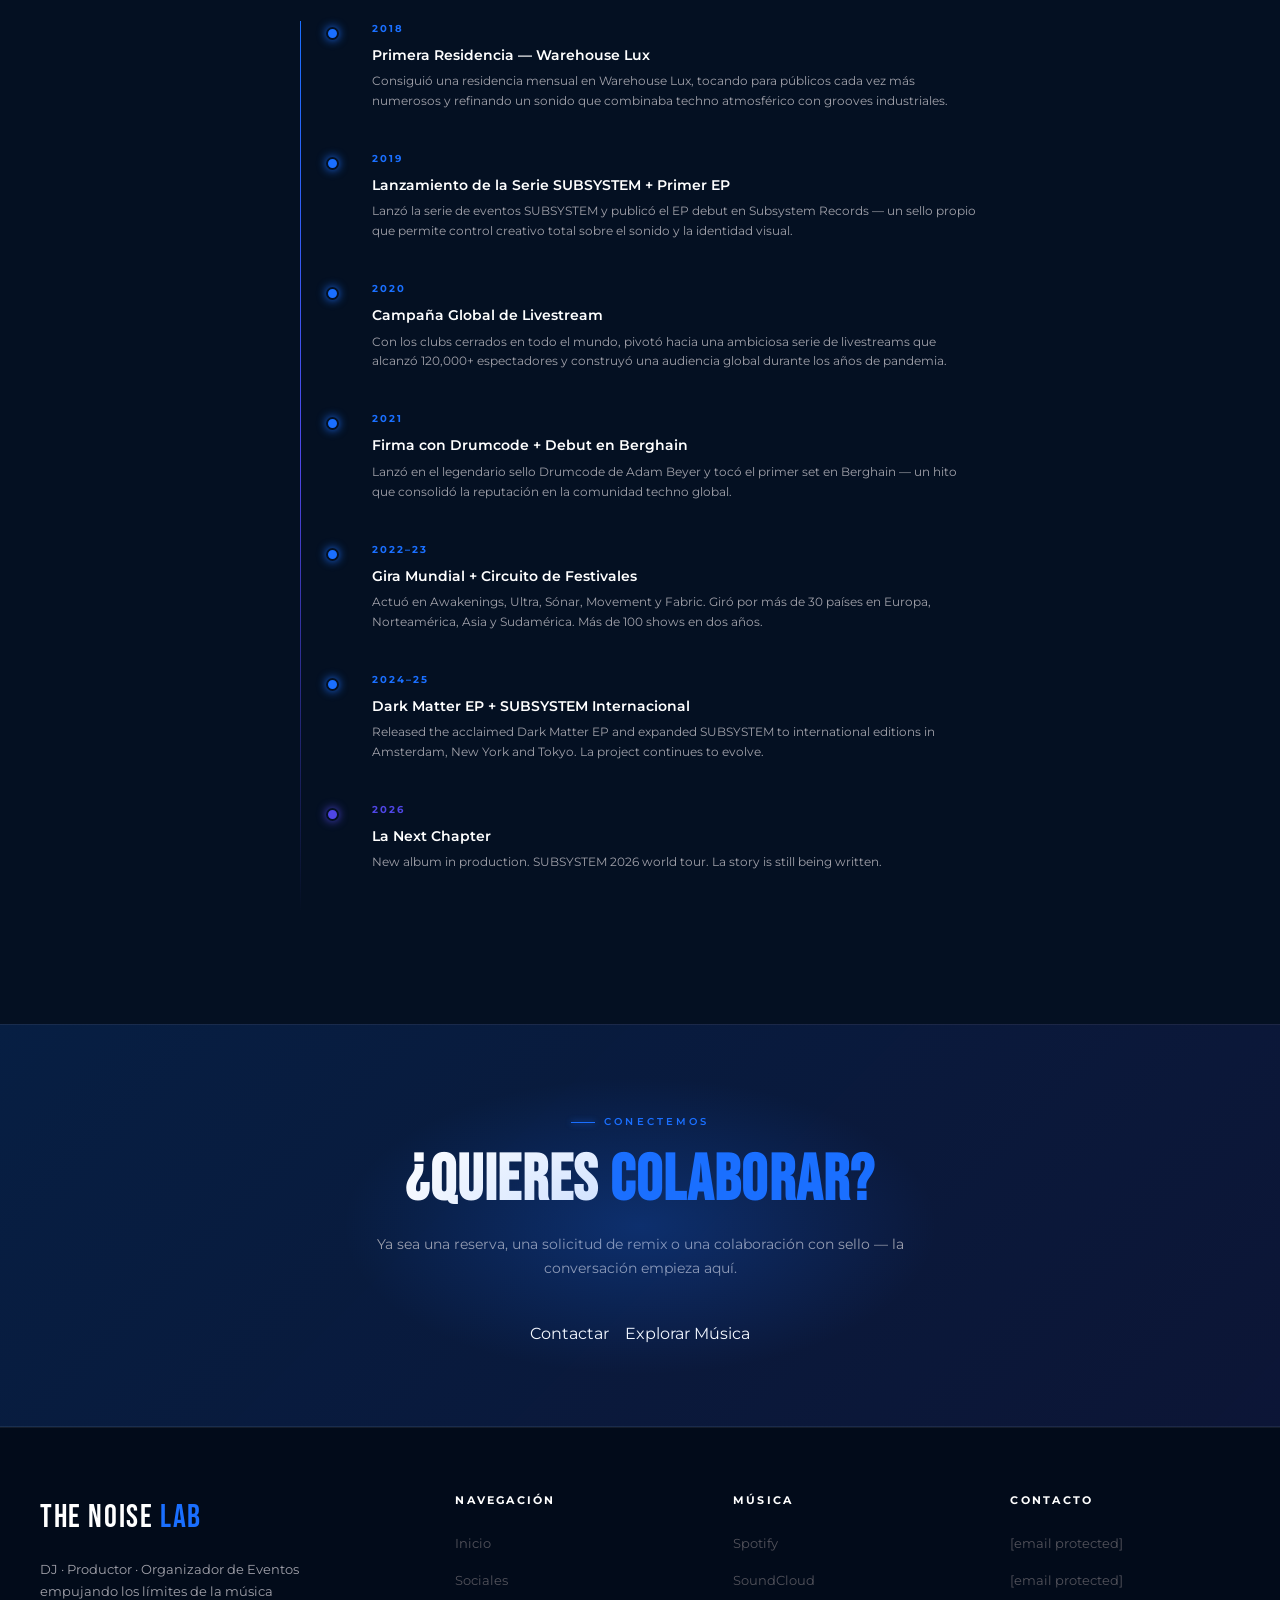
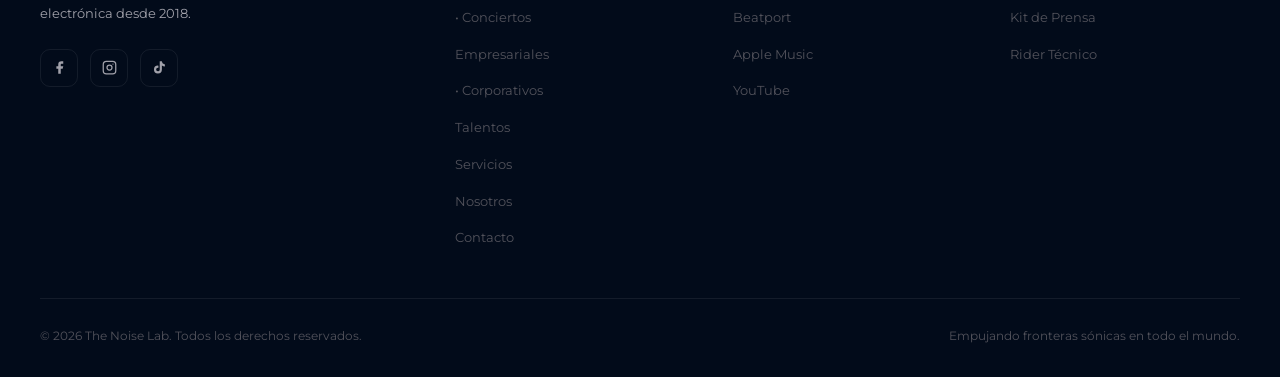
==== commit 8bd1f478: "Add files via upload" ====
--- a/about.html
+++ b/about.html
@@ -4,10 +4,8 @@
   <meta charset="UTF-8">
   <meta name="viewport" content="width=device-width, initial-scale=1.0">
   <title>Sobre mí — The Noise Lab</title>
-  <link rel="icon" href="data:image/svg+xml,<svg xmlns='http://www.w3.org/2000/svg' viewBox='0 0 100 100'><text y='.9em' font-size='90'>🔊</text></svg>">
   <link rel="preconnect" href="https://fonts.googleapis.com">
-  <link href="https://fonts.googleapis.com/css2?family=Bebas+Neue&family=Montserrat:wght@300;400;500;600;700;900&display=swap" rel="stylesheet">
-  <link rel="preconnect" href="https://fonts.googleapis.com">
+  <link rel="preconnect" href="https://fonts.gstatic.com" crossorigin>
   <link href="https://fonts.googleapis.com/css2?family=Bebas+Neue&family=Montserrat:wght@300;400;500;600;700;900&display=swap" rel="stylesheet">
   <link rel="stylesheet" href="css/styles.css">
 </head>
@@ -17,85 +15,56 @@
 <div id="cursor-ring"></div>
 <div id="page-transition"></div>
 
-
-
-<nav id="navbar" role="navigation" aria-label="Navegación principal">
-  <a class="nav-logo" href="index.html">THE NOISE <span>LAB</span></a>
-  <ul class="nav-links">
+<nav id="navbar">
+  <a class="nav-brand" href="index.html">
+    <img src="assets/logo.png" alt="The Noise Lab" onerror="this.style.display='none';this.nextSibling.style.display='inline'">
+    <span style="display:none">THE NOISE LAB</span>
+  </a>
+  <ul class="nav-menu">
     <li><a href="index.html">Inicio</a></li>
-    <li><a href="eventos-sociales.html">Eventos Sociales</a></li>
-    <li class="nav-accordion">
-      <button class="nav-accordion-btn" type="button" aria-expanded="false">Eventos Empresariales <span class="nav-arrow">▾</span></button>
-      <ul class="nav-accordion-menu">
-        <li><a href="empresariales.html">• Eventos Empresariales</a></li>
-        <li><a href="corporativos.html">• Corporativos</a></li>
+    <li class="nav-item-dropdown">
+      <a href="eventos-sociales.html">Sociales<svg class="nav-chevron" viewBox="0 0 24 24" fill="none" stroke="currentColor" stroke-width="2.5"><polyline points="6 9 12 15 18 9"/></svg></a>
+      <ul class="nav-dropdown-menu">
+        <li><a href="conciertos.html">Conciertos</a></li>
       </ul>
     </li>
-    <li class="nav-accordion">
-      <button class="nav-accordion-btn" type="button" aria-expanded="false">Talentos <span class="nav-arrow">▾</span></button>
-      <ul class="nav-accordion-menu">
-        <li><a href="talentos.html">• Talentos</a></li>
-        <li><a href="shows.html">• Shows</a></li>
-        <li><a href="happenings.html">• Happenings</a></li>
+    <li class="nav-item-dropdown">
+      <a href="empresariales.html">Empresariales<svg class="nav-chevron" viewBox="0 0 24 24" fill="none" stroke="currentColor" stroke-width="2.5"><polyline points="6 9 12 15 18 9"/></svg></a>
+      <ul class="nav-dropdown-menu">
+        <li><a href="corporativos.html">Corporativos</a></li>
       </ul>
     </li>
+    <li><a href="talentos.html">Talentos</a></li>
     <li><a href="servicios.html">Servicios</a></li>
-    <li><a href="about.html" class="active">Sobre Nosotros</a></li>
+    <li><a href="about.html" class="active">Nosotros</a></li>
     <li><a href="booking.html">Contacto</a></li>
   </ul>
-  <button class="nav-hamburger" type="button" aria-label="Abrir menú"><span></span><span></span><span></span></button>
+  <button class="nav-toggle" id="navToggle" aria-label="Menú" aria-expanded="false">
+    <span></span><span></span><span></span>
+  </button>
 </nav>
-<div class="nav-mobile" role="dialog" aria-label="Menú móvil">
-  <a href="index.html">Inicio</a>
-  <a href="eventos-sociales.html">Eventos Sociales</a>
-  <button class="nav-mobile-accordion" type="button" aria-expanded="false">Eventos Empresariales <span class="nav-arrow">▾</span></button>
-  <div class="nav-mobile-sub-group">
-    <a href="empresariales.html" class="nav-mobile-sub">• Eventos Empresariales</a>
-    <a href="corporativos.html" class="nav-mobile-sub">• Corporativos</a>
-  </div>
-  <button class="nav-mobile-accordion" type="button" aria-expanded="false">Talentos <span class="nav-arrow">▾</span></button>
-  <div class="nav-mobile-sub-group">
-    <a href="talentos.html" class="nav-mobile-sub">• Talentos</a>
-    <a href="shows.html" class="nav-mobile-sub">• Shows</a>
-    <a href="happenings.html" class="nav-mobile-sub">• Happenings</a>
-  </div>
-  <a href="servicios.html">Servicios</a>
-  <a href="about.html">Sobre Nosotros</a>
-  <a href="booking.html">Contacto</a>
+<!-- MOBILE OVERLAY -->
+<div class="mobile-menu" id="mobileMenu">
+  <button class="mobile-close" id="mobileClose" aria-label="Cerrar">✕</button>
+  <ul>
+    <li><a href="index.html">Inicio</a></li>
+    <li><a href="eventos-sociales.html">Sociales</a></li>
+    <li class="mobile-sub"><a href="conciertos.html">→ Conciertos</a></li>
+    <li><a href="empresariales.html">Empresariales</a></li>
+    <li class="mobile-sub"><a href="corporativos.html">→ Corporativos</a></li>
+    <li><a href="talentos.html">Talentos</a></li>
+    <li><a href="servicios.html">Servicios</a></li>
+    <li><a href="about.html">Nosotros</a></li>
+    <li><a href="booking.html">Contacto</a></li>
+  </ul>
 </div>
 
-  <button class="nav-mobile-accordion" aria-expanded="false">Talentos <span class="nav-arrow">▾</span></button>
-  <div class="nav-mobile-sub-group">
-  <a href="shows.html" class="nav-mobile-sub">• Shows</a>
-  <a href="happenings.html" class="nav-mobile-sub">• Happenings</a>
-  </div>
-  <a href="servicios.html">Servicios</a>
-  <a href="about.html">Sobre Nosotros</a>
-  <a href="booking.html">Contacto</a>
-</div>
-
-  <a href="servicios.html">Servicios</a>
-  <a href="about.html">Sobre Nosotros</a>
-  <a href="booking.html">Contacto</a>
-</div>
-
-  <button class="nav-mobile-accordion" aria-expanded="false">Talentos <span class="nav-arrow">▾</span></button>
-  <div class="nav-mobile-sub-group">
-    <a href="shows.html" class="nav-mobile-sub">• Shows</a>
-    <a href="happenings.html" class="nav-mobile-sub">• Happenings</a>
-  </div>
-  <a href="servicios.html">Servicios</a>
-  <a href="about.html">Sobre Nosotros</a>
-  <a href="booking.html">Contacto</a>
-</div>
-
-<!-- PAGE HERO -->
 <section class="page-hero">
   <div class="page-hero-bg"></div>
   <div class="page-hero-grid"></div>
   <div class="container page-hero-inner">
     <span class="section-tag reveal">El Artista</span>
-    <h1 class="page-hero-title reveal" data-delay="1">Sobre mí La<br><span>Noise Lab</span></h1>
+    <h1 class="page-hero-title reveal" data-delay="1">Sobre <span>Nosotros</span></h1>
   </div>
 </section>
 
@@ -104,17 +73,17 @@
 <!-- INTRO -->
 <section class="section" style="background:var(--bg-1)">
   <div class="container">
-    <div class="about-intro">
+    <div class="about-intro" style="grid-template-columns:1fr;max-width:800px;margin:0 auto">
       <div>
         <h2 class="about-quote reveal">"El sonido no solo se escucha — <span>se siente, se vive y se recuerda.</span>"</h2>
         <p class="about-text reveal" data-delay="1">
-          Nacido en el underground, La Noise Lab surgió en 2018 como un proyecto dedicado al lado más crudo y cerebral de la música electrónica. Lo que comenzó como sesiones nocturnas de estudio evolucionó hacia un proyecto de gira global con una identidad sonora única.
+          Nacido en el underground, The Noise Lab surgió en 2018 como un proyecto dedicado al lado más crudo y cerebral de la música electrónica. Lo que comenzó como sesiones nocturnas de estudio evolucionó hacia un proyecto de gira global con una identidad sonora única.
         </p>
         <p class="about-text reveal" data-delay="2">
           Influenciado por la escena techno industrial de Berlín, el minimalismo profundo de Detroit y los bordes experimentales de la música ambient electrónica, el sonido evoluciona constantemente — siempre empujando los límites de lo que puede ser la música de baile.
         </p>
         <p class="about-text reveal" data-delay="3">
-          Más allá de los platos, La Noise Lab es la fuerza creativa detrás de SUBSYSTEM — una serie de eventos de larga trayectoria que ha redefinido la vida nocturna en su ciudad y ha girado internacionalmente por venues a sold-out en tres continentes.
+          Más allá de los platos, The Noise Lab es la fuerza creativa detrás de SUBSYSTEM — una serie de eventos de larga trayectoria que ha redefinido la vida nocturna en su ciudad y ha girado internacionalmente por venues a sold-out en tres continentes.
         </p>
         <div class="reveal" data-delay="4" style="margin-top:2rem">
           <a href="booking.html" class="btn btn-primary">Trabajar Juntos</a>
@@ -250,28 +219,29 @@
           </a>
         </div>
       </div>
-      <div class="footer-col"><h4>Navegación</h4><ul>
-        <li><a href="index.html">Inicio</a></li>
-        <li><a href="eventos-sociales.html">Eventos Sociales</a></li>
-        <li><a href="empresariales.html">Eventos Empresariales</a></li>
-        <li><a href="corporativos.html">• Corporativos</a></li>
-        <li><a href="talentos.html">Talentos</a></li>
-        <li><a href="shows.html">• Shows</a></li>
-        <li><a href="happenings.html">• Happenings</a></li>
-        <li><a href="servicios.html">Servicios</a></li>
-        <li><a href="about.html">Sobre Nosotros</a></li>
-        <li><a href="booking.html">Contacto</a></li>
-      </ul></div>
+      <div class="footer-col">
+        <h4>Navegación</h4>
+        <ul>
+          <li><a href="index.html">Inicio</a></li>
+          <li><a href="eventos-sociales.html">Sociales</a></li>
+          <li><a href="conciertos.html">• Conciertos</a></li>
+          <li><a href="empresariales.html">Empresariales</a></li>
+          <li><a href="corporativos.html">• Corporativos</a></li>
+          <li><a href="talentos.html">Talentos</a></li>
+          <li><a href="servicios.html">Servicios</a></li>
+          <li><a href="about.html">Nosotros</a></li>
+          <li><a href="booking.html">Contacto</a></li>
+        </ul>
+      </div>
       <div class="footer-col"><h4>Música</h4><ul><li><a href="#">Spotify</a></li><li><a href="#">SoundCloud</a></li><li><a href="#">Beatport</a></li><li><a href="#">Apple Music</a></li><li><a href="#">YouTube</a></li></ul></div>
       <div class="footer-col"><h4>Contacto</h4><ul><li><a href="/cdn-cgi/l/email-protection#44262b2b2f2d2a233704302c212a2b2d37212825266a272b29"><span class="__cf_email__" data-cfemail="f3919c9c989a9d9480b3879b969d9c9a80969f9291dd909c9e">[email&#160;protected]</span></a></li><li><a href="/cdn-cgi/l/email-protection#43333126303003372b262d2c2a30262f22216d202c2e"><span class="__cf_email__" data-cfemail="42323027313102362a272c2d2b31272e23206c212d2f">[email&#160;protected]</span></a></li><li><a href="#">Kit de Prensa</a></li><li><a href="#">Rider Técnico</a></li></ul></div>
     </div>
     <div class="footer-bottom">
-      <span>© 2026 La Noise Lab. Todos los derechos reservados.</span>
+      <span>© 2026 The Noise Lab. Todos los derechos reservados.</span>
       <span>Empujando fronteras sónicas en todo el mundo.</span>
     </div>
   </div>
 </footer>
-</div>
   <script src="js/script.js"></script>
 </body>
 </html>
--- a/css/styles.css
+++ b/css/styles.css
@@ -188,79 +188,178 @@
   border-radius: 2px; width: 0; transition: width .1s linear;
 }
 
-/* ── NAVBAR ──────────────────────────────────────────────── */
+/* ── NAVBAR ─────────────────────────────────────────────────
+   Single clean implementation. Desktop: hover dropdowns.
+   Mobile: hamburger → fullscreen overlay.
+   ─────────────────────────────────────────────────────────── */
+
+/* Base */
 #navbar {
   position: fixed; top: 0; left: 0; right: 0; z-index: 900;
-  padding: 1.5rem 2.5rem; display: flex; align-items: center; justify-content: space-between;
-  transition: var(--transition);
+  display: flex; align-items: center; justify-content: space-between;
+  padding: 1.25rem 2.5rem;
+  transition: background .35s ease, padding .35s ease;
 }
 #navbar.scrolled {
-  padding: 1rem 2.5rem; background: rgba(6,6,10,.85);
+  background: rgba(2,11,26,.92);
+  backdrop-filter: blur(20px);
+  -webkit-backdrop-filter: blur(20px);
+  border-bottom: 1px solid var(--border);
+  padding: .85rem 2.5rem;
+}
+
+/* Brand / Logo */
+.nav-brand {
+  display: flex; align-items: center; flex-shrink: 0;
+  text-decoration: none;
+}
+.nav-brand img { height: 40px; width: auto; display: block; }
+.nav-brand span {
+  font-family: var(--ff-head); font-size: 1.4rem; letter-spacing: .06em;
+  color: var(--text-primary);
+}
+.nav-brand span b { color: var(--neon-blue); font-weight: inherit; }
+
+/* Desktop menu */
+.nav-menu {
+  display: flex; align-items: center; gap: 2rem;
+  list-style: none; margin: 0; padding: 0;
+}
+.nav-menu > li > a {
+  display: flex; align-items: center; gap: .3rem;
+  font-size: .7rem; font-weight: 600; letter-spacing: .12em;
+  text-transform: uppercase; color: var(--text-secondary);
+  text-decoration: none; padding: .4rem 0; position: relative;
+  transition: color .2s ease; white-space: nowrap;
+}
+.nav-menu > li > a::after {
+  content: ''; position: absolute; bottom: 0; left: 0; width: 0; height: 1px;
+  background: var(--neon-blue); transition: width .25s ease;
+  box-shadow: 0 0 6px var(--neon-blue);
+}
+.nav-menu > li > a:hover,
+.nav-menu > li > a.active { color: #fff; }
+.nav-menu > li > a:hover::after,
+.nav-menu > li > a.active::after { width: 100%; }
+
+/* Dropdown chevron */
+.nav-chevron {
+  width: 12px; height: 12px; flex-shrink: 0;
+  transition: transform .25s ease; opacity: .6;
+}
+.nav-item-dropdown:hover .nav-chevron { transform: rotate(180deg); opacity: 1; }
+
+/* Dropdown menu */
+.nav-item-dropdown { position: relative; }
+.nav-dropdown-menu {
+  position: absolute; top: 100%; left: 50%;
+  transform: translateX(-50%);
+  min-width: 170px; list-style: none; margin: 0; padding: .4rem 0;
+  background: rgba(2,11,26,.97);
   backdrop-filter: blur(20px); -webkit-backdrop-filter: blur(20px);
-  border-bottom: 1px solid var(--border);
-}
-
-.nav-logo {
-  font-family: var(--ff-head); font-size: 1.5rem; letter-spacing: .08em;
-  color: var(--text-primary); transition: var(--transition-fast);
-}
-.nav-logo span { color: var(--neon-blue); }
-.nav-logo:hover { color: var(--neon-blue); }
-
-.nav-links { display: flex; align-items: center; gap: 1.25rem; list-style: none; }
-.nav-links a {
-  font-size: .62rem; font-weight: 600; letter-spacing: .06em; text-transform: uppercase;
-  color: var(--text-secondary); transition: var(--transition-fast);
-  position: relative; padding-bottom: 3px;
-}
-.nav-links a::after {
-  content: ''; position: absolute; bottom: 0; left: 0; width: 0; height: 1px;
-  background: var(--neon-blue); transition: width .3s ease; box-shadow: 0 0 8px var(--neon-blue);
-}
-.nav-links a:hover, .nav-links a.active { color: var(--text-primary); }
-.nav-links a:hover::after, .nav-links a.active::after { width: 100%; }
-
-.nav-cta {
-  padding: .6rem 1.5rem; background: var(--neon-blue); border: none; border-radius: 100px;
-  font-family: var(--ff-body); font-size: .7rem; font-weight: 700;
-  letter-spacing: .12em; text-transform: uppercase; color: var(--bg-0); transition: var(--transition-fast);
-}
-.nav-cta:hover { box-shadow: var(--glow-blue); transform: translateY(-1px); }
-
-.nav-hamburger { display: none; flex-direction: column; gap: 5px; background: none; border: none; padding: 4px; }
-.nav-hamburger span { display: block; width: 24px; height: 1.5px; background: var(--text-primary); transition: var(--transition-fast); transform-origin: center; }
-#navbar.nav-open .nav-hamburger span:nth-child(1) { transform: translateY(6.5px) rotate(45deg); }
-#navbar.nav-open .nav-hamburger span:nth-child(2) { opacity: 0; transform: scaleX(0); }
-#navbar.nav-open .nav-hamburger span:nth-child(3) { transform: translateY(-6.5px) rotate(-45deg); }
-
-.nav-mobile {
-  display: none; position: fixed; inset: 0;
-  background: rgba(6,6,10,.97); backdrop-filter: blur(20px);
-  z-index: 890; flex-direction: column; align-items: center; justify-content: center;
-  gap: 2.5rem; opacity: 0; pointer-events: none; transition: opacity .3s ease;
-}
-.nav-mobile.open { opacity: 1; pointer-events: all; }
-.nav-mobile a { font-family: var(--ff-head); font-size: clamp(2.5rem, 8vw, 4rem); letter-spacing: .05em; color: var(--text-secondary); transition: var(--transition-fast); }
-.nav-mobile a:hover { color: var(--neon-blue); }
-
-/* ── BUTTONS ─────────────────────────────────────────────── */
-.btn {
-  display: inline-flex; align-items: center; justify-content: center; gap: .6rem;
-  padding: .85rem 2.25rem; border-radius: 100px;
-  font-family: var(--ff-body); font-size: .72rem; font-weight: 700; letter-spacing: .14em;
-  text-transform: uppercase; transition: var(--transition-fast); border: none;
-  position: relative; overflow: hidden;
-}
-.btn::after { content: ''; position: absolute; inset: 0; background: rgba(255,255,255,.08); opacity: 0; transition: opacity .2s; }
-.btn:hover::after { opacity: 1; }
-.btn-primary { background: var(--neon-blue); color: var(--bg-0); }
-.btn-primary:hover { box-shadow: var(--glow-blue); transform: translateY(-2px); }
-.btn-ghost { background: transparent; border: 1px solid var(--border-glow); color: var(--neon-blue); }
-.btn-ghost:hover { background: var(--neon-blue-dim); box-shadow: 0 0 20px rgba(26,111,255,.15); transform: translateY(-2px); }
-.btn-purple { background: var(--neon-purple); color: #fff; }
-.btn-purple:hover { box-shadow: var(--glow-purple); transform: translateY(-2px); }
-.btn-sm { padding: .55rem 1.4rem; font-size: .65rem; }
-
+  border: 1px solid var(--border-glow); border-radius: var(--radius-md);
+  box-shadow: 0 16px 40px rgba(0,0,0,.6);
+  /* invisible bridge prevents gap hover-out */
+  margin-top: 0;
+  padding-top: .75rem;
+  /* Hidden by default */
+  opacity: 0; pointer-events: none;
+  transition: opacity .2s ease, transform .2s ease;
+  transform: translateX(-50%) translateY(-4px);
+}
+/* Bridge div that fills gap between link and menu */
+.nav-item-dropdown::before {
+  content: ''; position: absolute; top: 100%;
+  left: -20%; width: 140%; height: .75rem;
+  background: transparent;
+}
+.nav-item-dropdown:hover .nav-dropdown-menu {
+  opacity: 1; pointer-events: all;
+  transform: translateX(-50%) translateY(0);
+}
+.nav-dropdown-menu li a {
+  display: block; padding: .55rem 1.2rem;
+  font-size: .68rem; font-weight: 600; letter-spacing: .1em;
+  text-transform: uppercase; color: var(--text-secondary);
+  text-decoration: none; transition: color .15s, background .15s, padding-left .15s;
+  white-space: nowrap;
+}
+.nav-dropdown-menu li a:hover {
+  color: var(--neon-blue); background: var(--neon-blue-dim);
+  padding-left: 1.5rem;
+}
+
+/* Hamburger button (hidden on desktop) */
+.nav-toggle {
+  display: none; flex-direction: column; justify-content: center;
+  align-items: center; gap: 5px;
+  width: 36px; height: 36px; background: none; border: none;
+  cursor: pointer; padding: 0; z-index: 910;
+}
+.nav-toggle span {
+  display: block; width: 22px; height: 2px;
+  background: var(--text-primary); border-radius: 2px;
+  transition: transform .3s ease, opacity .3s ease;
+  transform-origin: center;
+}
+.nav-toggle.open span:nth-child(1) { transform: translateY(7px) rotate(45deg); }
+.nav-toggle.open span:nth-child(2) { opacity: 0; transform: scaleX(0); }
+.nav-toggle.open span:nth-child(3) { transform: translateY(-7px) rotate(-45deg); }
+
+/* ── MOBILE OVERLAY ──────────────────────────────────────────
+   Full-screen overlay that slides in on mobile
+   ─────────────────────────────────────────────────────────── */
+.mobile-menu {
+  display: none; /* shown via JS toggle */
+  position: fixed; inset: 0; z-index: 895;
+  background: rgba(2,11,26,.98);
+  backdrop-filter: blur(24px); -webkit-backdrop-filter: blur(24px);
+  flex-direction: column; align-items: center; justify-content: center;
+  gap: 0; padding: 2rem 2rem 4rem;
+  opacity: 0; transition: opacity .3s ease;
+  overflow-y: auto;
+}
+.mobile-menu.open { display: flex; opacity: 1; }
+
+.mobile-close {
+  position: absolute; top: 1.5rem; right: 1.5rem;
+  background: none; border: 1px solid var(--border); color: var(--text-secondary);
+  font-size: 1.2rem; width: 40px; height: 40px; border-radius: 50%;
+  cursor: pointer; display: flex; align-items: center; justify-content: center;
+  transition: border-color .2s, color .2s;
+}
+.mobile-close:hover { border-color: var(--neon-blue); color: var(--neon-blue); }
+
+.mobile-menu ul { list-style: none; width: 100%; max-width: 320px; text-align: center; }
+.mobile-menu ul li { border-bottom: 1px solid var(--border); }
+.mobile-menu ul li:last-child { border-bottom: none; }
+.mobile-menu ul li a {
+  display: block; padding: 1rem 0;
+  font-family: var(--ff-head); font-size: clamp(1.6rem, 5vw, 2.2rem);
+  letter-spacing: .04em; color: var(--text-secondary);
+  text-decoration: none; transition: color .2s ease;
+}
+.mobile-menu ul li a:hover,
+.mobile-menu ul li a.active { color: var(--neon-blue); }
+.mobile-menu ul li.mobile-sub a {
+  font-family: var(--ff-body); font-size: .85rem;
+  font-weight: 600; letter-spacing: .12em; text-transform: uppercase;
+  color: var(--text-muted); padding: .6rem 0;
+}
+.mobile-menu ul li.mobile-sub a:hover { color: var(--neon-blue); }
+
+/* ── RESPONSIVE BREAKPOINTS ─────────────────────────────────── */
+
+/* Hide desktop nav, show hamburger at 1024px */
+@media (max-width: 1024px) {
+  .nav-menu { display: none; }
+  .nav-toggle { display: flex; }
+  #navbar { padding: 1rem 1.5rem; }
+  #navbar.scrolled { padding: .75rem 1.5rem; }
+}
+
+
+/* ── LAYOUT UTILS (recovered) ─────────────────────────── */
 /* ── LAYOUT UTILS ────────────────────────────────────────── */
 .section { padding: 7rem 0; position: relative; }
 .section-sm { padding: 4rem 0; }
@@ -290,6 +389,8 @@
 .reveal[data-delay="6"] { transition-delay: .6s; }
 
 /* ── FOOTER ──────────────────────────────────────────────── */
+/* ── FOOTER (recovered) ─────────────────────────────────── */
+
 footer { background: var(--bg-0); border-top: 1px solid var(--border); padding: 4rem 0 2rem; }
 .footer-grid { display: grid; grid-template-columns: 1.6fr 1fr 1fr 1fr; gap: 3rem; padding-bottom: 3rem; border-bottom: 1px solid var(--border); }
 .footer-logo { font-family: var(--ff-head); font-size: 2rem; letter-spacing: .05em; margin-bottom: 1rem; }
@@ -629,60 +730,8 @@
 .faq-q { font-weight: 700; font-size: .875rem; margin-bottom: .6rem; }
 .faq-a { font-size: .8rem; color: var(--text-secondary); line-height: 1.65; }
 
-/* ── RESPONSIVE ──────────────────────────────────────────── */
-@media (max-width: 1100px) {
-  .hero-inner { grid-template-columns: 1fr; }
-  .hero-visual { display: none; }
-  .about-intro { grid-template-columns: 1fr; }
-  .about-portrait { display: none; }
-  .booking-layout { grid-template-columns: 1fr; }
-  .booking-info-card { position: static; }
-  .gallery-grid { grid-template-columns: repeat(3, 1fr); }
-  .footer-grid { grid-template-columns: 1fr 1fr; }
-  .subsystem-stats { grid-template-columns: repeat(2, 1fr); }
-}
-@media (max-width: 900px) {
-  .nav-links, .nav-cta { display: none; }
-  .nav-hamburger { display: flex; }
-  .nav-mobile { display: flex; }
-  .about-pillars { grid-template-columns: 1fr; }
-  .show-item { grid-template-columns: 80px 1fr; gap: 1rem; }
-  .show-item .show-tag, .show-item .btn { display: none; }
-  .faq-grid { grid-template-columns: 1fr; }
-  .form-row { grid-template-columns: 1fr; }
-}
-@media (max-width: 640px) {
-  .container { padding: 0 1.25rem; }
-  .section { padding: 4rem 0; }
-  .gallery-grid { grid-template-columns: repeat(2, 1fr); }
-  .gallery-item.wide { grid-column: span 1; aspect-ratio: 1; }
-  .gallery-item.tall { grid-row: span 1; aspect-ratio: 1; }
-  .tracks-grid { grid-template-columns: 1fr; }
-  .releases-grid { grid-template-columns: repeat(2, 1fr); }
-  .footer-grid { grid-template-columns: 1fr; }
-  .past-events-grid { grid-template-columns: repeat(2, 1fr); }
-  .hero-stats { gap: 1.5rem; }
-  #navbar { padding: 1rem 1.25rem; }
-  #navbar.scrolled { padding: .75rem 1.25rem; }
-}
-
-  
-/* ── HERO MEDIA FRAME ─────────────────────────────────────── */
-.hero-media-frame {
-  position: relative; width: 100%; aspect-ratio: 4/5; max-width: 520px;
-  border-radius: var(--radius-xl); overflow: hidden;
-  border: 1px solid var(--border-glow);
-  box-shadow: 0 0 60px rgba(26,111,255,.25), 0 0 120px rgba(26,111,255,.1);
-}
-.hero-media-placeholder {
-  width: 100%; height: 100%;
-  background: radial-gradient(ellipse at 50% 40%, rgba(26,111,255,.25) 0%, transparent 60%),
-              linear-gradient(180deg, var(--bg-2) 0%, var(--bg-3) 100%);
-  display: flex; align-items: center; justify-content: center;
-  position: relative;
-}
-.hero-media-icon { text-align: center; color: var(--text-secondary); }
-/* ── HERO VIDEO (full-width) ──────────────────────────────── */
+
+/* ── HERO VIDEO ──────────────────────────────────────────── */
 .hero-video-section {
   position: relative; width: 100%; height: 100vh; min-height: 600px;
   overflow: hidden; display: flex; align-items: flex-end;
@@ -707,8 +756,7 @@
   background-size: 80px 80px;
 }
 .hero-video-content {
-  position: relative; z-index: 2;
-  width: 100%; padding: 0 0 5rem;
+  position: relative; z-index: 2; width: 100%; padding: 0 0 5rem;
 }
 .hero-video-tag {
   display: inline-flex; align-items: center; gap: .6rem;
@@ -716,240 +764,170 @@
   font-size: .65rem; font-weight: 600; letter-spacing: .25em; text-transform: uppercase;
   color: var(--neon-blue); margin-bottom: 1.5rem; background: var(--neon-blue-dim);
 }
-.hero-video-tag-dot { width: 5px; height: 5px; background: var(--neon-blue); border-radius: 50%; animation: blink 1.5s ease-in-out infinite; }
+.hero-video-tag-dot { width:5px; height:5px; background:var(--neon-blue); border-radius:50%; animation:blink 1.5s ease-in-out infinite; }
 .hero-video-title {
   font-family: var(--ff-head);
   font-size: clamp(4rem, 10vw, 9rem);
   line-height: .9; letter-spacing: .02em; margin-bottom: 1.25rem;
 }
-.hero-video-title .line-1 { display: block; color: var(--text-primary); }
+.hero-video-title .line-1 { display:block; color:var(--text-primary); }
 .hero-video-title .line-2 {
-  display: block;
+  display:block;
   background: linear-gradient(135deg, var(--neon-blue) 0%, var(--neon-purple) 100%);
-  -webkit-background-clip: text; -webkit-text-fill-color: transparent; background-clip: text;
-  filter: drop-shadow(0 0 20px rgba(26,111,255,.4));
-}
-.hero-video-desc { font-size: .95rem; color: var(--text-secondary); max-width: 560px; margin-bottom: 2rem; line-height: 1.7; }
-.hero-video-btns { display: flex; gap: 1rem; flex-wrap: wrap; }
-.hero-video-placeholder {
-  position: absolute; inset: 0; display: flex; flex-direction: column;
-  align-items: center; justify-content: center; gap: 1rem;
-  color: rgba(255,255,255,.25); font-size: .75rem; font-weight: 600;
-  letter-spacing: .15em; text-transform: uppercase;
-}
-
-/* ── CARRUSEL DOS COLUMNAS ───────────────────────────────── */
-.cards-duo { padding: 5rem 0; background: var(--bg-0); }
-.cards-duo-grid { display: grid; grid-template-columns: 1fr 1fr; gap: 1.5rem; margin-top: 3rem; }
+  -webkit-background-clip:text; -webkit-text-fill-color:transparent; background-clip:text;
+  filter:drop-shadow(0 0 20px rgba(26,111,255,.4));
+}
+.hero-video-desc { font-size:.95rem; color:var(--text-secondary); max-width:560px; margin-bottom:2rem; line-height:1.7; }
+.hero-video-btns { display:flex; gap:1rem; flex-wrap:wrap; }
+
+/* ── DUO CAROUSEL ────────────────────────────────────────── */
+.cards-duo { padding:5rem 0; background:var(--bg-0); }
+.cards-duo-grid { display:grid; grid-template-columns:1fr 1fr; gap:1.5rem; margin-top:3rem; }
 .duo-card {
-  position: relative; border-radius: var(--radius-xl); overflow: hidden;
-  aspect-ratio: 4/3; cursor: pointer; border: 1px solid var(--border);
-  transition: var(--transition);
-}
-.duo-card:hover { border-color: var(--border-glow); transform: translateY(-6px); box-shadow: 0 30px 60px rgba(0,0,0,.5); }
-.duo-card-bg {
-  position: absolute; inset: 0;
-  display: flex; align-items: center; justify-content: center;
-  font-family: var(--ff-head); font-size: 8rem; letter-spacing: .05em;
-  color: rgba(255,255,255,.04); transition: transform .6s ease;
-}
-.duo-card:hover .duo-card-bg { transform: scale(1.05); }
-.duo-card-overlay {
-  position: absolute; inset: 0;
-  background: linear-gradient(to top, rgba(2,11,26,.92) 0%, rgba(2,11,26,.2) 60%, transparent 100%);
-}
-/* Carrusel interior */
-.duo-carousel { position: absolute; inset: 0; overflow: hidden; }
-.duo-carousel-track { display: flex; height: 100%; transition: transform .6s ease; }
-.duo-carousel-slide {
-  min-width: 100%; height: 100%;
-  display: flex; align-items: center; justify-content: center;
-  font-family: var(--ff-head); font-size: 6rem; color: rgba(255,255,255,.06);
-  position: relative; flex-shrink: 0;
-}
-.duo-carousel-slide.placeholder-img {
-  background: var(--bg-card);
-}
-.duo-card-info { position: absolute; bottom: 0; left: 0; right: 0; padding: 2rem; z-index: 2; }
-.duo-card-tag { font-size: .62rem; font-weight: 700; letter-spacing: .2em; text-transform: uppercase; color: var(--neon-blue); margin-bottom: .5rem; }
-.duo-card-title { font-family: var(--ff-head); font-size: 2rem; letter-spacing: .04em; line-height: 1; margin-bottom: .75rem; }
-.duo-card-desc { font-size: .78rem; color: var(--text-secondary); line-height: 1.6; margin-bottom: 1.25rem; }
-.duo-carousel-dots { display: flex; gap: .5rem; position: absolute; bottom: 2rem; right: 2rem; z-index: 3; }
-.duo-dot { width: 6px; height: 6px; border-radius: 50%; background: rgba(255,255,255,.3); cursor: pointer; transition: var(--transition-fast); border: none; padding: 0; }
-.duo-dot.active { background: var(--neon-blue); box-shadow: 0 0 8px var(--neon-blue); width: 18px; border-radius: 3px; }
+  position:relative; border-radius:var(--radius-xl); overflow:hidden;
+  aspect-ratio:4/3; cursor:pointer; border:1px solid var(--border);
+  transition:var(--transition);
+}
+.duo-card:hover { border-color:var(--border-glow); transform:translateY(-6px); box-shadow:0 30px 60px rgba(0,0,0,.5); }
+.duo-carousel { position:absolute; inset:0; overflow:hidden; }
+.duo-carousel-track { display:flex; height:100%; transition:transform .6s ease; }
+.duo-carousel-slide { min-width:100%; height:100%; flex-shrink:0; position:relative; overflow:hidden; background:var(--bg-card); display:flex; align-items:center; justify-content:center; }
+.duo-carousel-slide img { width:100%; height:100%; object-fit:cover; position:absolute; inset:0; }
+.duo-card-overlay { position:absolute; inset:0; background:linear-gradient(to top,rgba(2,11,26,.92) 0%,rgba(2,11,26,.2) 60%,transparent 100%); }
+.duo-card-info { position:absolute; bottom:0; left:0; right:0; padding:2rem; z-index:2; }
+.duo-card-tag { font-size:.62rem; font-weight:700; letter-spacing:.2em; text-transform:uppercase; color:var(--neon-blue); margin-bottom:.5rem; }
+.duo-card-title { font-family:var(--ff-head); font-size:2rem; letter-spacing:.04em; line-height:1; margin-bottom:.75rem; }
+.duo-card-desc { font-size:.78rem; color:var(--text-secondary); line-height:1.6; margin-bottom:1.25rem; }
+.duo-carousel-dots { display:flex; gap:.5rem; position:absolute; bottom:2rem; right:2rem; z-index:3; }
+.duo-dot { width:6px; height:6px; border-radius:50%; background:rgba(255,255,255,.3); cursor:pointer; transition:var(--transition-fast); border:none; padding:0; }
+.duo-dot.active { background:var(--neon-blue); box-shadow:0 0 8px var(--neon-blue); width:18px; border-radius:3px; }
 .duo-card-arrow {
-  position: absolute; top: 50%; transform: translateY(-50%);
-  width: 36px; height: 36px; border-radius: 50%;
-  background: rgba(0,0,0,.5); backdrop-filter: blur(8px);
-  border: 1px solid var(--border); color: #fff; z-index: 3;
-  display: flex; align-items: center; justify-content: center;
-  transition: var(--transition-fast); cursor: pointer;
-  opacity: 0;
-}
-.duo-card:hover .duo-card-arrow { opacity: 1; }
-.duo-card-arrow:hover { border-color: var(--neon-blue); color: var(--neon-blue); }
-.duo-card-arrow.prev { left: 1rem; }
-.duo-card-arrow.next { right: 1rem; }
-.duo-card-arrow svg { width: 16px; height: 16px; }
-
+  position:absolute; top:50%; transform:translateY(-50%);
+  width:36px; height:36px; border-radius:50%;
+  background:rgba(0,0,0,.5); backdrop-filter:blur(8px);
+  border:1px solid var(--border); color:#fff; z-index:3;
+  display:flex; align-items:center; justify-content:center;
+  transition:var(--transition-fast); cursor:pointer; opacity:0;
+}
+.duo-card:hover .duo-card-arrow { opacity:1; }
+.duo-card-arrow:hover { border-color:var(--neon-blue); color:var(--neon-blue); }
+.duo-card-arrow svg { width:16px; height:16px; }
+.duo-card-arrow.prev { left:1rem; }
+.duo-card-arrow.next { right:1rem; }
+
+/* ── SPLASH LOGO ─────────────────────────────────────────── */
+.splash-logo-wrap { margin:.5rem 0 1rem; display:flex; justify-content:center; align-items:center; }
+.splash-logo-img { max-width:min(380px,80vw); height:auto; filter:drop-shadow(0 0 40px rgba(26,111,255,.5)); }
+
+
+/* ── FULL-WIDTH SLIDER ───────────────────────────────────── */
+.fslider-section { position:relative; background:var(--bg-0); padding:2rem 0 5rem; }
+.fslider-wrap { position:relative; width:100%; overflow:hidden; }
+.fslider-track { display:flex; transition:transform .6s cubic-bezier(.4,0,.2,1); }
+.fslider-slide { min-width:100%; height:560px; flex-shrink:0; position:relative; overflow:hidden; }
+.fslider-slide img { width:100%; height:100%; object-fit:cover; display:block; }
+.fslider-arrow {
+  position:absolute; top:50%; transform:translateY(-50%);
+  width:48px; height:48px; border-radius:50%;
+  background:rgba(2,11,26,.7); backdrop-filter:blur(10px);
+  border:1px solid var(--border-glow); color:#fff; z-index:10;
+  display:flex; align-items:center; justify-content:center;
+  transition:var(--transition-fast); cursor:pointer;
+}
+.fslider-arrow:hover { background:var(--neon-blue); border-color:var(--neon-blue); }
+.fslider-arrow svg { width:20px; height:20px; }
+.fslider-prev { left:1.5rem; }
+.fslider-next { right:1.5rem; }
+.fslider-dots { position:absolute; bottom:1.25rem; left:50%; transform:translateX(-50%); display:flex; gap:.5rem; z-index:10; }
+.fslider-dot { width:8px; height:8px; border-radius:50%; background:rgba(255,255,255,.35); border:none; cursor:pointer; transition:var(--transition-fast); padding:0; }
+.fslider-dot.active { background:var(--neon-blue); width:24px; border-radius:4px; box-shadow:0 0 8px var(--neon-blue); }
+
+/* ── INFO CARDS ──────────────────────────────────────────── */
+.info-cards-section { padding:4rem 0; }
+.info-cards-grid { display:grid; grid-template-columns:repeat(auto-fit,minmax(240px,1fr)); gap:1.5rem; margin-top:3rem; }
+.info-card {
+  background:var(--bg-card); border:1px solid var(--border);
+  border-radius:var(--radius-lg); padding:2rem 1.75rem;
+  transition:var(--transition); position:relative; overflow:hidden;
+}
+.info-card::before {
+  content:''; position:absolute; top:0; left:0; right:0; height:2px;
+  background:linear-gradient(90deg,var(--neon-blue),var(--neon-purple));
+  transform:scaleX(0); transform-origin:left; transition:transform .4s ease;
+}
+.info-card:hover { border-color:var(--border-glow); transform:translateY(-5px); box-shadow:0 20px 40px rgba(0,0,0,.4); }
+.info-card:hover::before { transform:scaleX(1); }
+.info-card-icon { width:48px; height:48px; border-radius:var(--radius-md); background:var(--neon-blue-dim); border:1px solid var(--border-glow); display:flex; align-items:center; justify-content:center; color:var(--neon-blue); margin-bottom:1.25rem; }
+.info-card-icon svg { width:22px; height:22px; }
+.info-card-title { font-family:var(--ff-head); font-size:1.4rem; letter-spacing:.04em; margin-bottom:.6rem; }
+.info-card-desc { font-size:.82rem; color:var(--text-secondary); line-height:1.7; }
+
+/* ── HERO MEDIA FRAME ────────────────────────────────────── */
+.hero-media-frame { position:relative; width:100%; aspect-ratio:4/5; max-width:520px; border-radius:var(--radius-xl); overflow:hidden; border:1px solid var(--border-glow); box-shadow:0 0 60px rgba(26,111,255,.25); }
+.hero-media-placeholder { width:100%; height:100%; background:radial-gradient(ellipse at 50% 40%,rgba(26,111,255,.25) 0%,transparent 60%),linear-gradient(180deg,var(--bg-2) 0%,var(--bg-3) 100%); display:flex; align-items:center; justify-content:center; position:relative; }
+.hero-media-icon { text-align:center; color:var(--text-secondary); }
+
+/* ══════════════════════════════════════════════════════════════
+   RESPONSIVE
+   ══════════════════════════════════════════════════════════════ */
+@media (max-width: 1100px) {
+  .hero-inner { grid-template-columns:1fr; }
+  .hero-visual { display:none; }
+  .about-intro { grid-template-columns:1fr!important; }
+  .about-portrait { display:none; }
+  .booking-layout { grid-template-columns:1fr; }
+  .booking-info-card { position:static; }
+  .gallery-grid { grid-template-columns:repeat(3,1fr); }
+  .footer-grid { grid-template-columns:1fr 1fr; }
+  .subsystem-stats { grid-template-columns:repeat(2,1fr); }
+  .cards-duo-grid { grid-template-columns:1fr; }
+  .info-cards-grid { grid-template-columns:repeat(2,1fr); }
+  .about-pillars { grid-template-columns:1fr 1fr; }
+}
 @media (max-width: 768px) {
-  .cards-duo-grid { grid-template-columns: 1fr; }
-  .hero-video-title { font-size: clamp(3rem, 12vw, 5rem); }
-}
-
-
-/* ── NAV ACCORDION ───────────────────────────────────────── */
-.nav-accordion { position: relative; }
-
-.nav-accordion-btn {
-  background: none; border: none; color: var(--text-secondary);
-  font-family: var(--ff-body); font-size: .62rem; font-weight: 600;
-  letter-spacing: .06em; text-transform: uppercase;
-  cursor: none; display: flex; align-items: center; gap: .35rem;
-  padding: 3px 0; position: relative; transition: var(--transition-fast);
-}
-.nav-accordion-btn::after {
-  content: ''; position: absolute; bottom: 0; left: 0; width: 0; height: 1px;
-  background: var(--neon-blue); transition: width .3s ease;
-  box-shadow: 0 0 8px var(--neon-blue);
-}
-.nav-accordion-btn:hover,
-.nav-accordion-btn[aria-expanded="true"] { color: var(--text-primary); }
-.nav-accordion-btn:hover::after,
-.nav-accordion-btn[aria-expanded="true"]::after { width: 100%; }
-
-.nav-arrow {
-  font-size: .55rem; opacity: .6; display: inline-block;
-  transition: transform .3s ease; line-height: 1;
-}
-.nav-accordion-btn[aria-expanded="true"] .nav-arrow { transform: rotate(180deg); }
-
-.nav-accordion-menu {
-  position: absolute; top: calc(100% + .75rem); left: -1rem;
-  background: rgba(2,11,26,.97); backdrop-filter: blur(24px);
-  border: 1px solid var(--border-glow); border-radius: var(--radius-md);
-  padding: .5rem 0; list-style: none; min-width: 200px;
-  opacity: 0; pointer-events: none;
-  transform: translateY(-6px) scaleY(.95);
-  transform-origin: top;
-  transition: opacity .25s ease, transform .25s ease;
-  z-index: 999; box-shadow: 0 20px 40px rgba(0,0,0,.5);
-}
-.nav-accordion-menu.open {
-  opacity: 1; pointer-events: all; transform: translateY(0) scaleY(1);
-}
-.nav-accordion-menu li a {
-  display: block; padding: .65rem 1.25rem;
-  font-size: .68rem; font-weight: 600; letter-spacing: .08em;
-  text-transform: uppercase; color: var(--text-secondary);
-  transition: var(--transition-fast); white-space: nowrap;
-}
-.nav-accordion-menu li a:hover { color: var(--neon-blue); padding-left: 1.6rem; }
-.nav-accordion-menu li a::after { display: none !important; }
-
-/* ── MOBILE ACCORDION ────────────────────────────────────── */
-.nav-mobile-accordion {
-  background: none; border: none;
-  width: 100%; text-align: left; padding: 0;
-  font-family: var(--ff-head); font-size: clamp(2.5rem, 8vw, 4rem);
-  letter-spacing: .05em; color: var(--text-secondary);
-  cursor: none; display: flex; align-items: center; justify-content: space-between;
-  transition: var(--transition-fast);
-}
-.nav-mobile-accordion .nav-arrow { font-size: 1.5rem; }
-.nav-mobile-accordion:hover,
-.nav-mobile-accordion[aria-expanded="true"] { color: var(--neon-blue); }
-.nav-mobile-accordion[aria-expanded="true"] .nav-arrow { transform: rotate(180deg); }
-
-.nav-mobile-sub-group {
-  display: flex; flex-direction: column; gap: .5rem;
-  max-height: 0; overflow: hidden;
-  transition: max-height .35s ease, padding .35s ease;
-  padding: 0 0 0 1.5rem;
-}
-.nav-mobile-sub-group.open { max-height: 300px; padding: .75rem 0 .75rem 1.5rem; }
-
-.nav-mobile-sub {
-  font-family: var(--ff-body) !important;
-  font-size: 1.1rem !important;
-  letter-spacing: .08em !important;
-  color: var(--text-muted) !important;
-}
-.nav-mobile-sub:hover { color: var(--neon-blue) !important; }
-
-/* ── FULL-WIDTH SLIDER ───────────────────────────────────── */
-.fslider-section { position: relative; background: var(--bg-0); padding: 2rem 0 5rem; }
-.fslider-wrap {
-  position: relative; width: 100%; overflow: hidden;
-  border-radius: 0; max-height: 600px;
-}
-.fslider-track {
-  display: flex; transition: transform .6s cubic-bezier(.4,0,.2,1);
-  height: 100%;
-}
-.fslider-slide {
-  min-width: 100%; height: 560px; flex-shrink: 0;
-  position: relative; overflow: hidden;
-}
-.fslider-slide img {
-  width: 100%; height: 100%; object-fit: cover; display: block;
-}
-.fslider-arrow {
-  position: absolute; top: 50%; transform: translateY(-50%);
-  width: 48px; height: 48px; border-radius: 50%;
-  background: rgba(2,11,26,.7); backdrop-filter: blur(10px);
-  border: 1px solid var(--border-glow); color: #fff; z-index: 10;
-  display: flex; align-items: center; justify-content: center;
-  transition: var(--transition-fast); cursor: none;
-}
-.fslider-arrow:hover { background: var(--neon-blue); border-color: var(--neon-blue); box-shadow: var(--glow-blue); }
-.fslider-arrow svg { width: 20px; height: 20px; }
-.fslider-prev { left: 1.5rem; }
-.fslider-next { right: 1.5rem; }
-.fslider-dots {
-  position: absolute; bottom: 1.25rem; left: 50%; transform: translateX(-50%);
-  display: flex; gap: .5rem; z-index: 10;
-}
-.fslider-dot {
-  width: 8px; height: 8px; border-radius: 50%;
-  background: rgba(255,255,255,.35); border: none; cursor: none;
-  transition: var(--transition-fast); padding: 0;
-}
-.fslider-dot.active { background: var(--neon-blue); width: 24px; border-radius: 4px; box-shadow: 0 0 8px var(--neon-blue); }
-
-/* ── INFO CARDS ──────────────────────────────────────────── */
-.info-cards-section { padding: 4rem 0; }
-.info-cards-grid {
-  display: grid;
-  grid-template-columns: repeat(auto-fit, minmax(240px, 1fr));
-  gap: 1.5rem; margin-top: 3rem;
-}
-.info-card {
-  background: var(--bg-card); border: 1px solid var(--border);
-  border-radius: var(--radius-lg); padding: 2rem 1.75rem;
-  transition: var(--transition); position: relative; overflow: hidden;
-}
-.info-card::before {
-  content: ''; position: absolute; top: 0; left: 0; right: 0; height: 2px;
-  background: linear-gradient(90deg, var(--neon-blue), var(--neon-purple));
-  transform: scaleX(0); transform-origin: left; transition: transform .4s ease;
-}
-.info-card:hover { border-color: var(--border-glow); transform: translateY(-5px); box-shadow: 0 20px 40px rgba(0,0,0,.4); }
-.info-card:hover::before { transform: scaleX(1); }
-.info-card-icon {
-  width: 48px; height: 48px; border-radius: var(--radius-md);
-  background: var(--neon-blue-dim); border: 1px solid var(--border-glow);
-  display: flex; align-items: center; justify-content: center;
-  color: var(--neon-blue); margin-bottom: 1.25rem;
-}
-.info-card-icon svg { width: 22px; height: 22px; }
-.info-card-title {
-  font-family: var(--ff-head); font-size: 1.4rem; letter-spacing: .04em;
-  margin-bottom: .6rem; color: var(--text-primary);
-}
-.info-card-desc { font-size: .82rem; color: var(--text-secondary); line-height: 1.7; }
-
-@media (max-width: 768px) {
-  .fslider-slide { height: 280px; }
-  .fslider-arrow { width: 38px; height: 38px; }
-}
+  html { font-size:15px; }
+  .container { padding:0 1.25rem; }
+  .section { padding:3rem 0; }
+  .splash-title { font-size:clamp(3.5rem,18vw,7rem); }
+  .splash-label { font-size:.62rem; letter-spacing:.1em; }
+  .splash-subtitle { font-size:.72rem; max-width:90vw; }
+  .splash-logo-img { max-width:72vw; }
+  .hero-video-section { min-height:100svh; }
+  .hero-video-title { font-size:clamp(2.8rem,12vw,5rem); }
+  .hero-video-desc { font-size:.84rem; }
+  .hero-video-btns { flex-direction:column; align-items:flex-start; gap:.75rem; }
+  .hero-video-content { padding:0 0 3rem; }
+  .section-title { font-size:clamp(2rem,8vw,3.5rem); }
+  .page-hero-title { font-size:clamp(2.5rem,10vw,5rem); }
+  .page-hero { padding:9rem 0 3rem; }
+  .gallery-grid { grid-template-columns:repeat(2,1fr); gap:.6rem; }
+  .gallery-item.wide { grid-column:span 2; aspect-ratio:2/1; }
+  .gallery-item.tall { grid-row:span 1; aspect-ratio:1; }
+  .about-pillars { grid-template-columns:1fr; }
+  .about-intro { grid-template-columns:1fr!important; }
+  .info-cards-grid { grid-template-columns:1fr; }
+  .show-item { grid-template-columns:80px 1fr; gap:.75rem; }
+  .show-item .show-tag, .show-item .btn { display:none; }
+  .event-row { grid-template-columns:90px 1fr; }
+  .event-actions { display:none; }
+  .booking-layout { grid-template-columns:1fr; gap:2rem; }
+  .form-row { grid-template-columns:1fr; }
+  .fslider-slide { height:240px; }
+  .fslider-arrow { width:36px; height:36px; }
+  .fslider-prev { left:.5rem; }
+  .fslider-next { right:.5rem; }
+  .footer-grid { grid-template-columns:1fr; gap:2rem; }
+  .footer-bottom { flex-direction:column; gap:.5rem; text-align:center; }
+  .faq-grid { grid-template-columns:1fr; }
+  .duo-card { aspect-ratio:4/3; }
+  .cta-band .btn-row { flex-direction:column; align-items:center; }
+  .cards-duo-grid { grid-template-columns:1fr; }
+}
+@media (max-width: 480px) {
+  .gallery-grid { grid-template-columns:1fr; }
+  .gallery-item.wide { grid-column:span 1; aspect-ratio:16/9; }
+  .hero-video-title { font-size:clamp(2.2rem,14vw,4rem); }
+  .splash-title { font-size:clamp(2.8rem,18vw,5rem); }
+  .btn { padding:.7rem 1.5rem; font-size:.66rem; }
+  .info-cards-grid { grid-template-columns:1fr; }
+}
